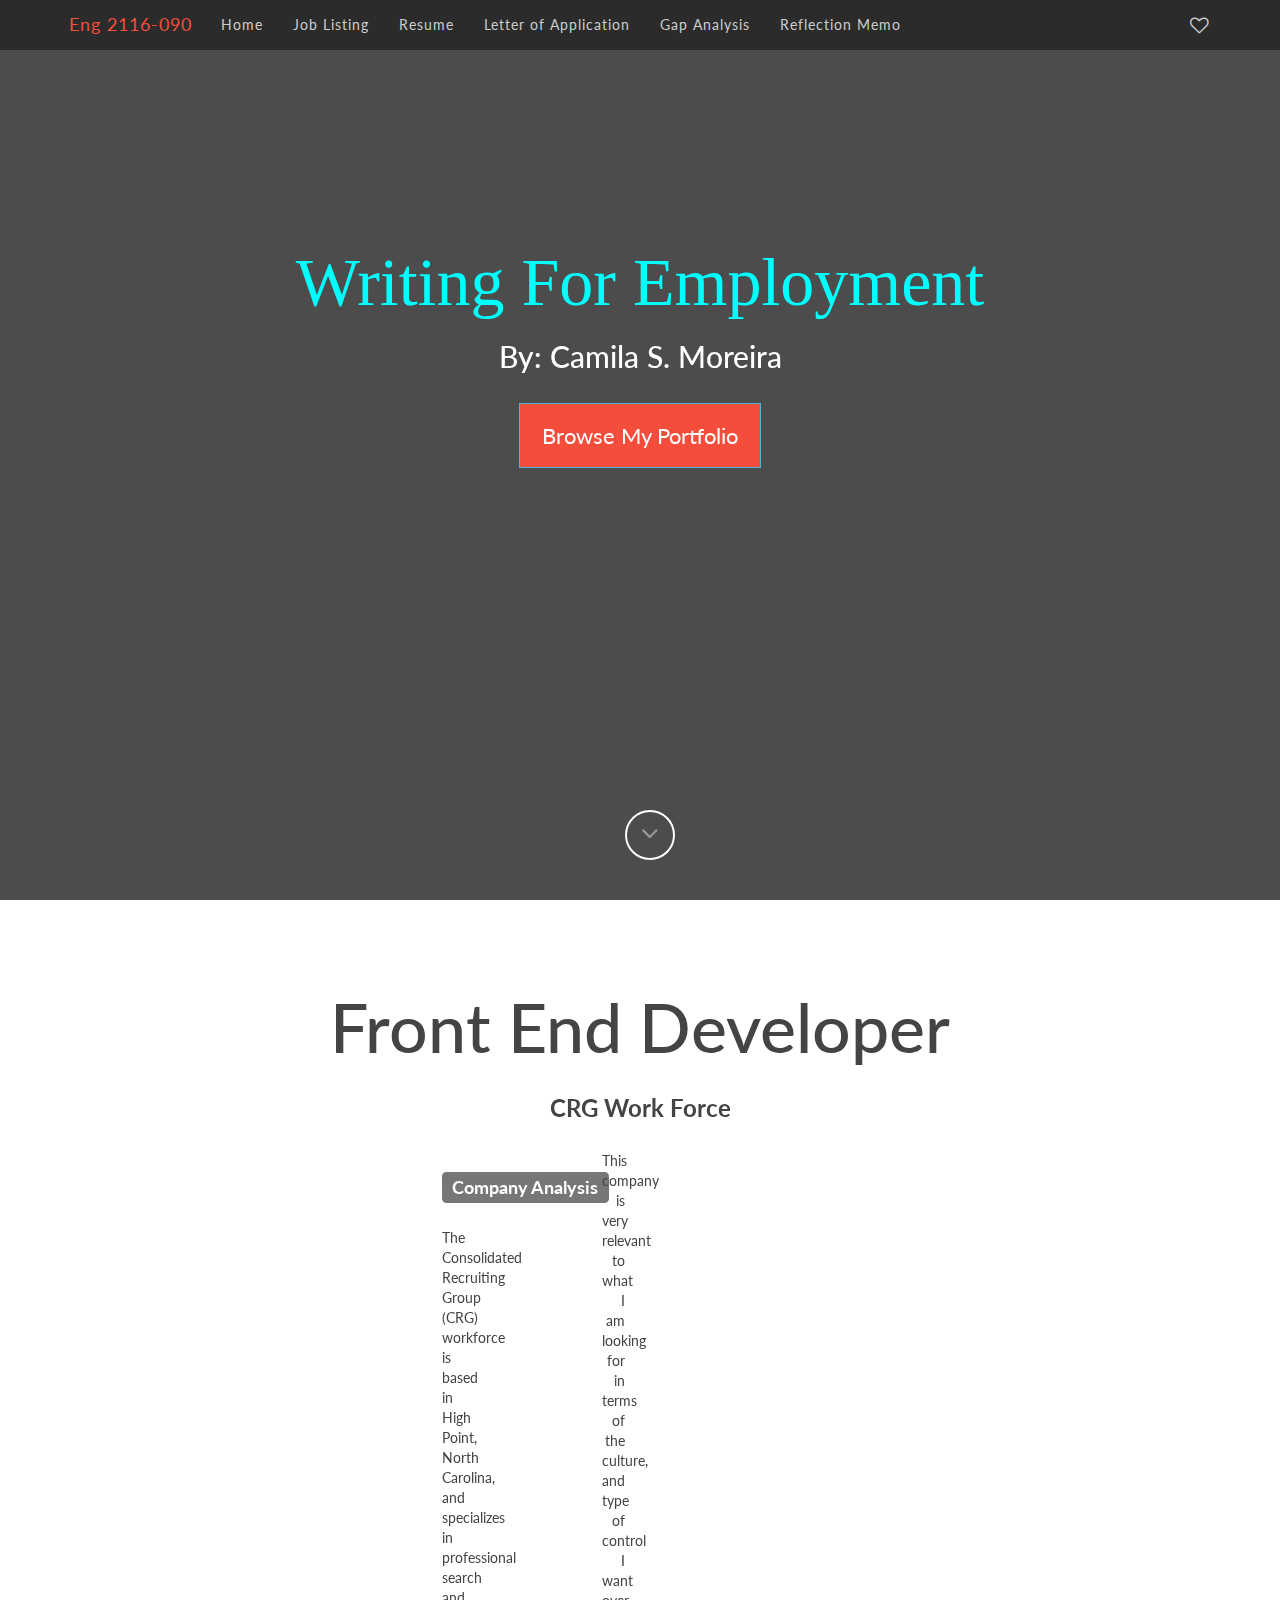
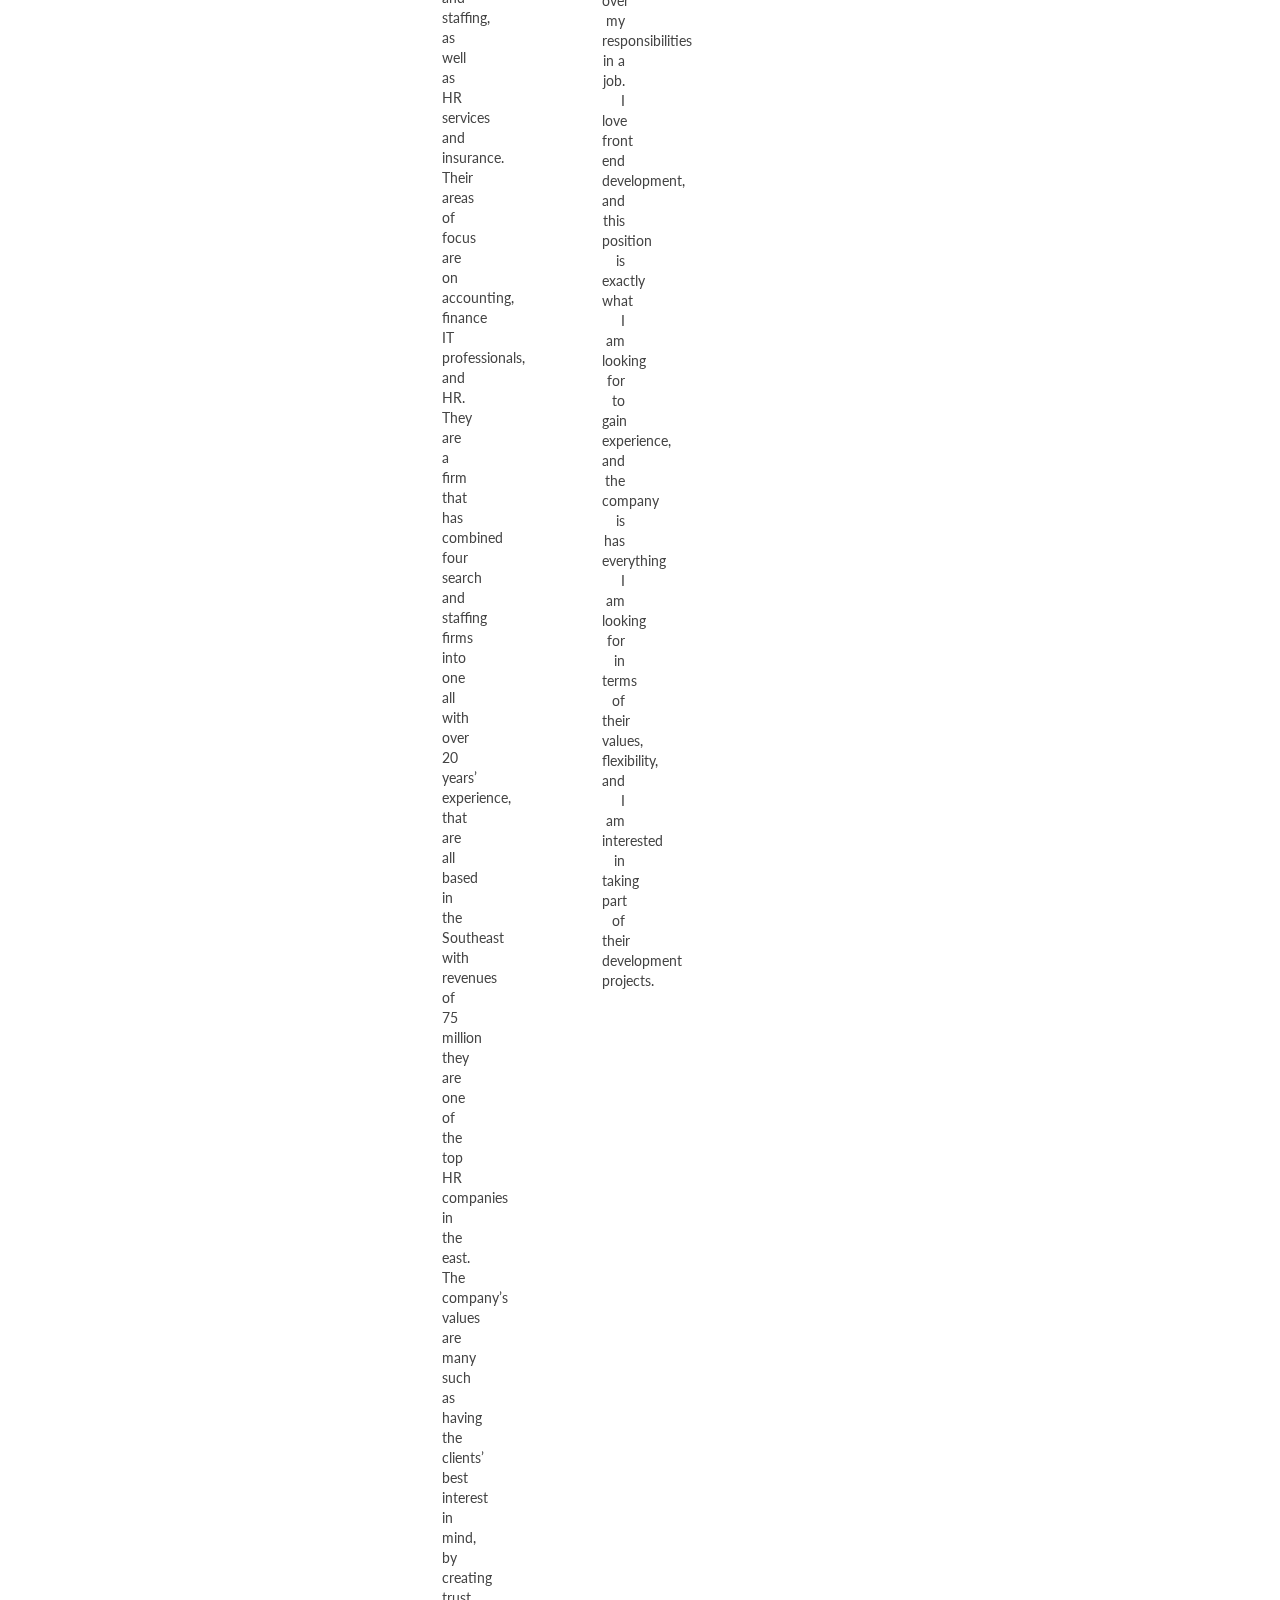
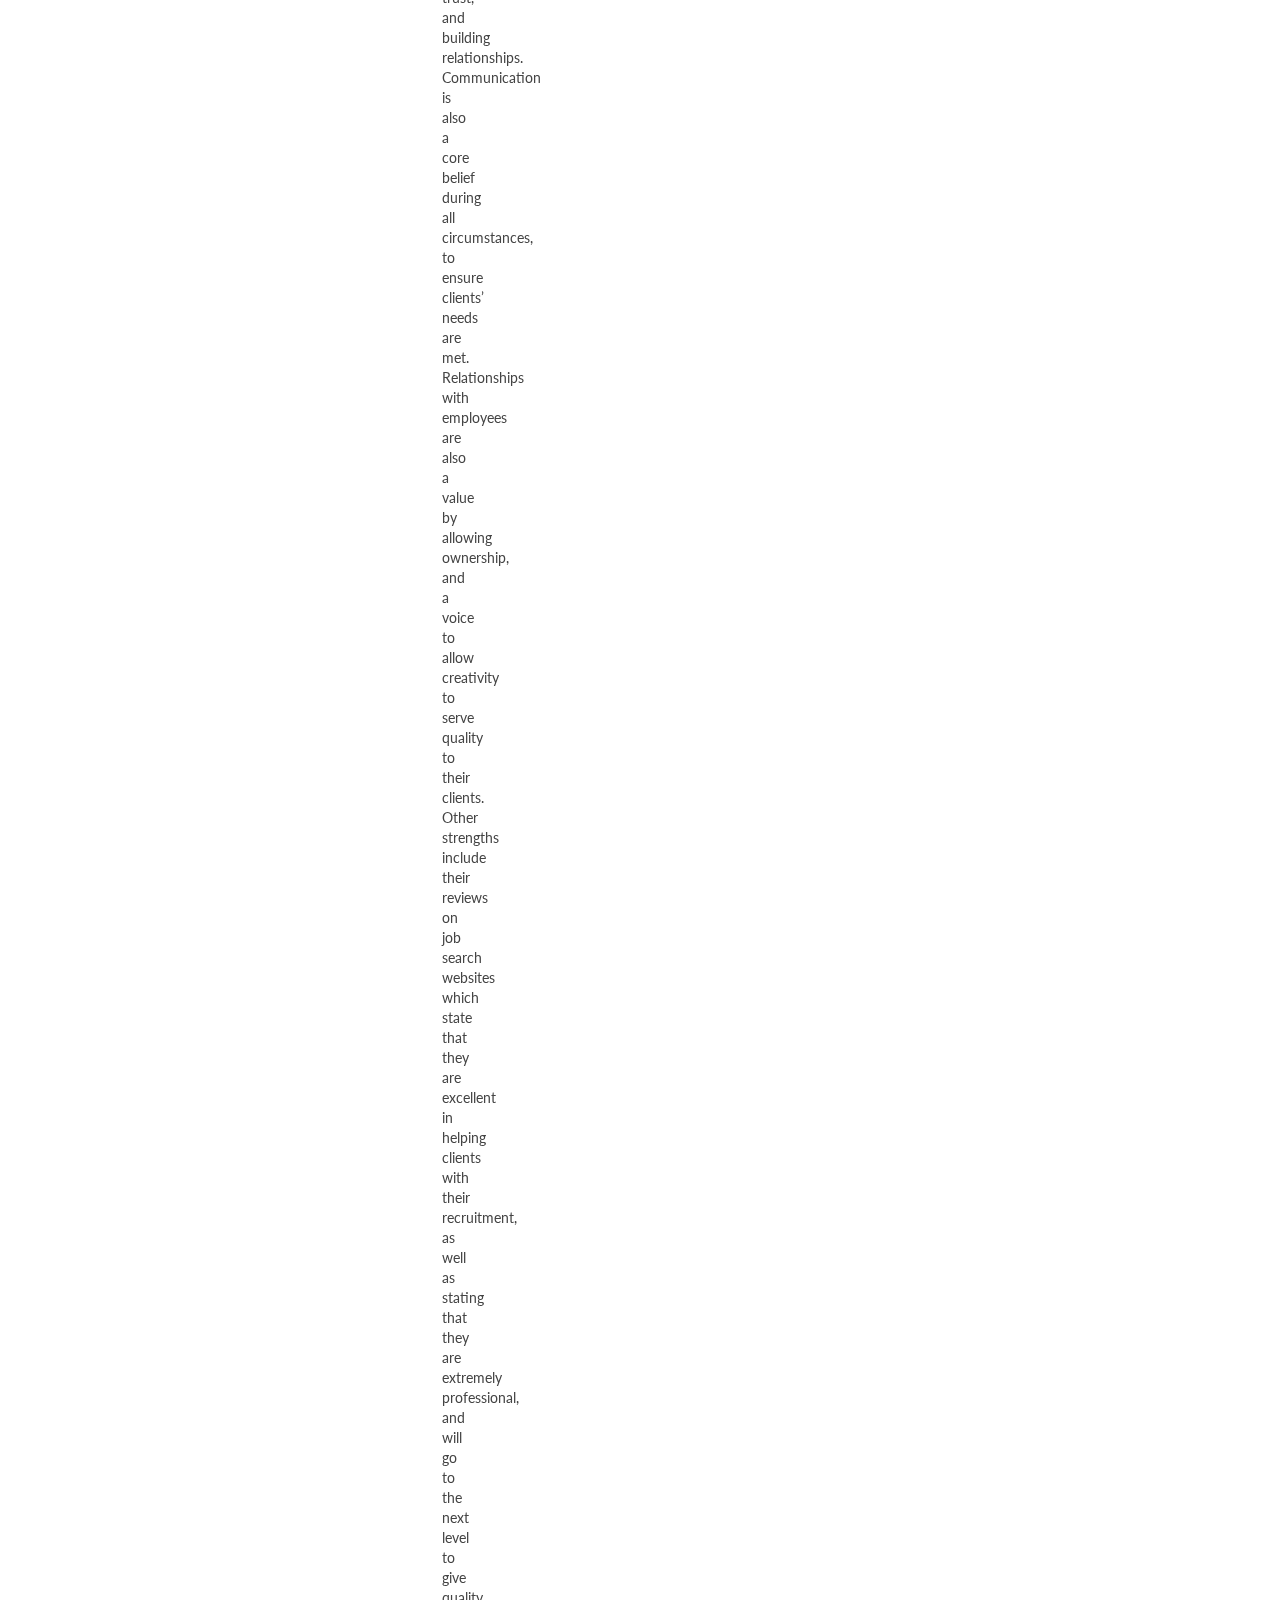
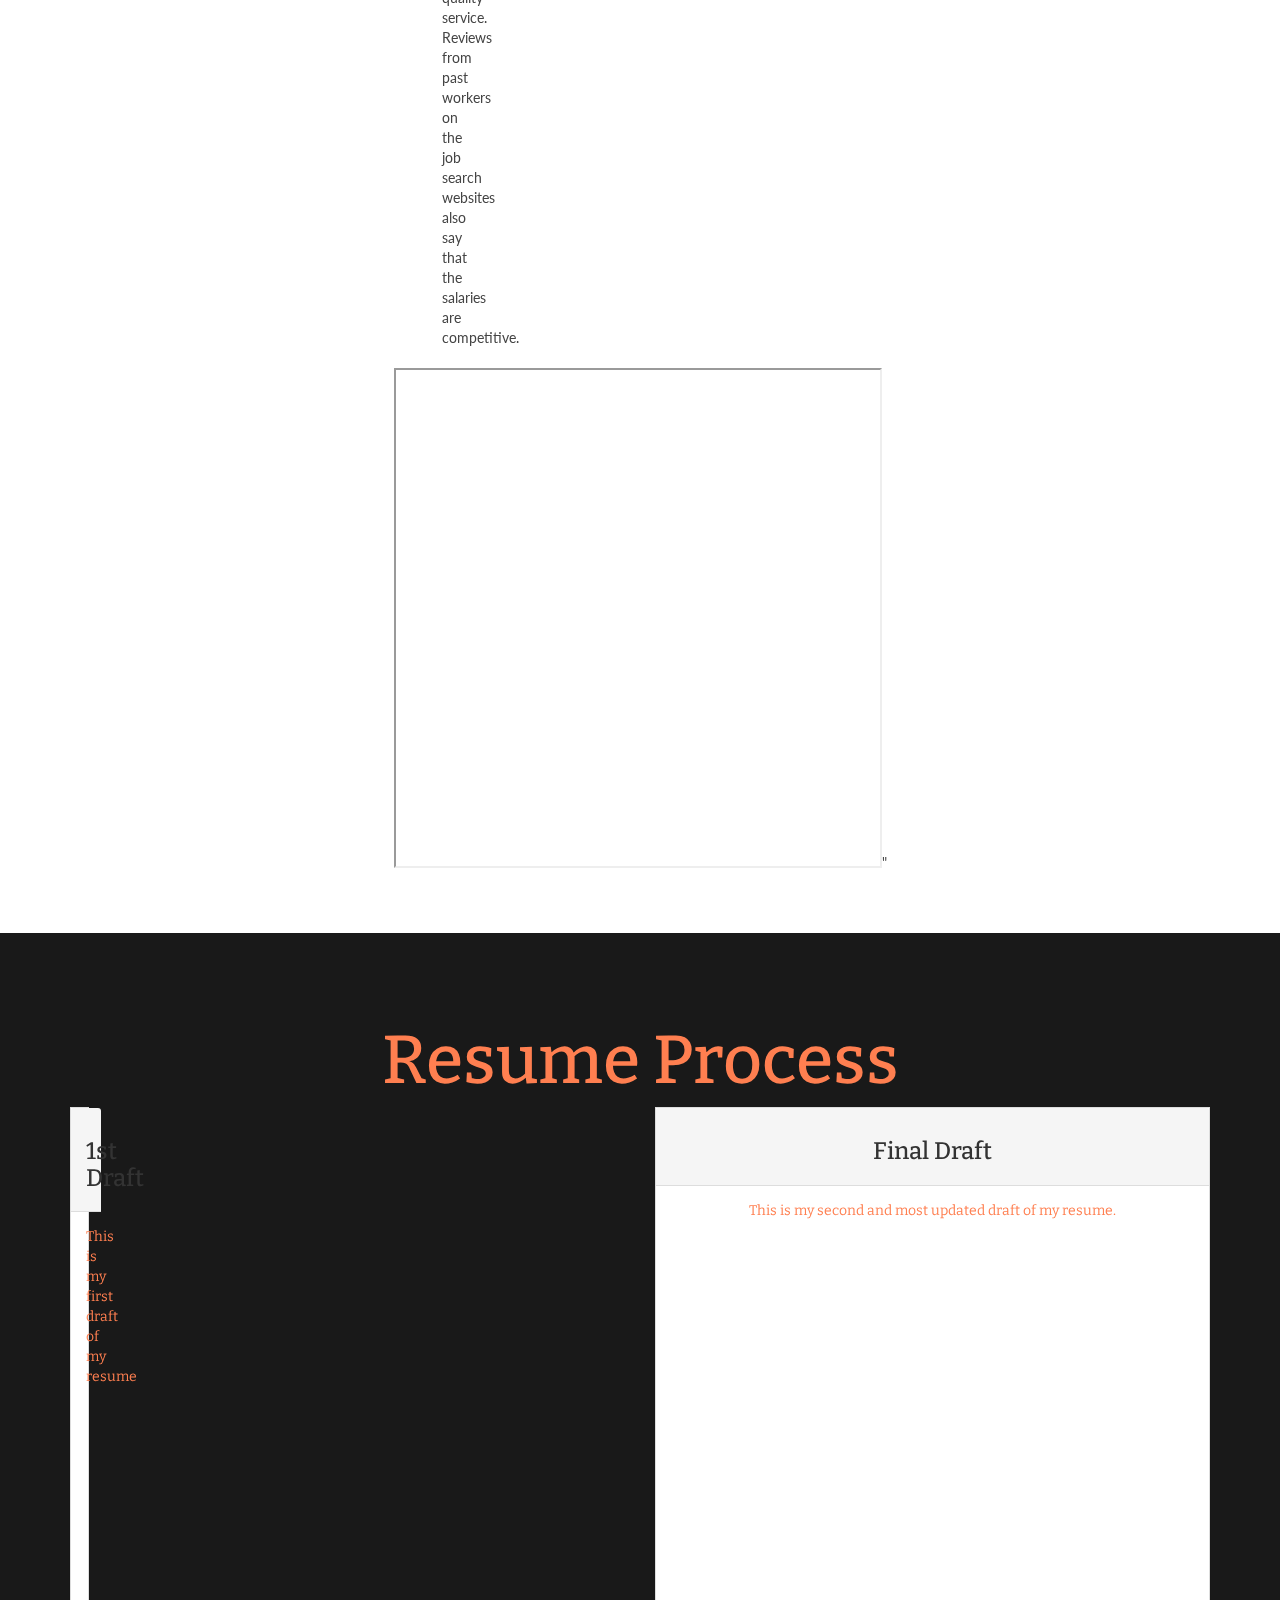
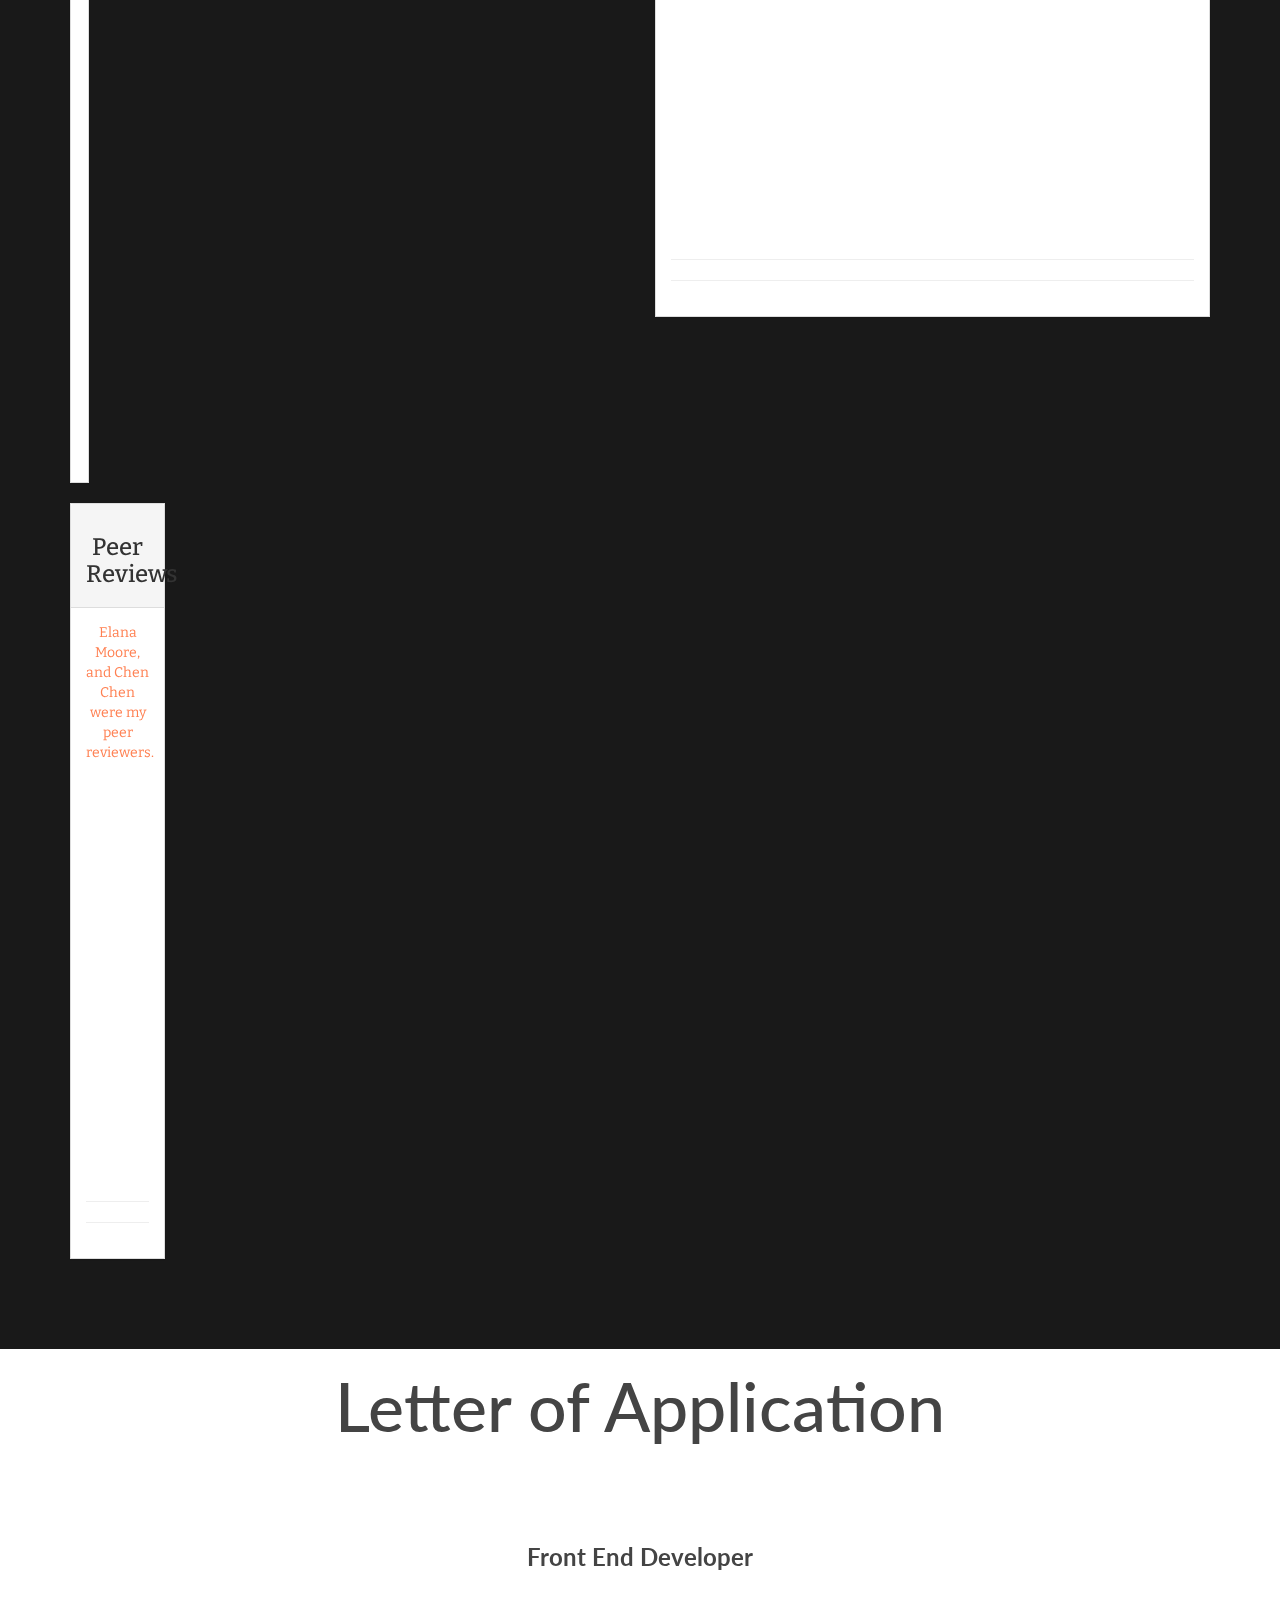
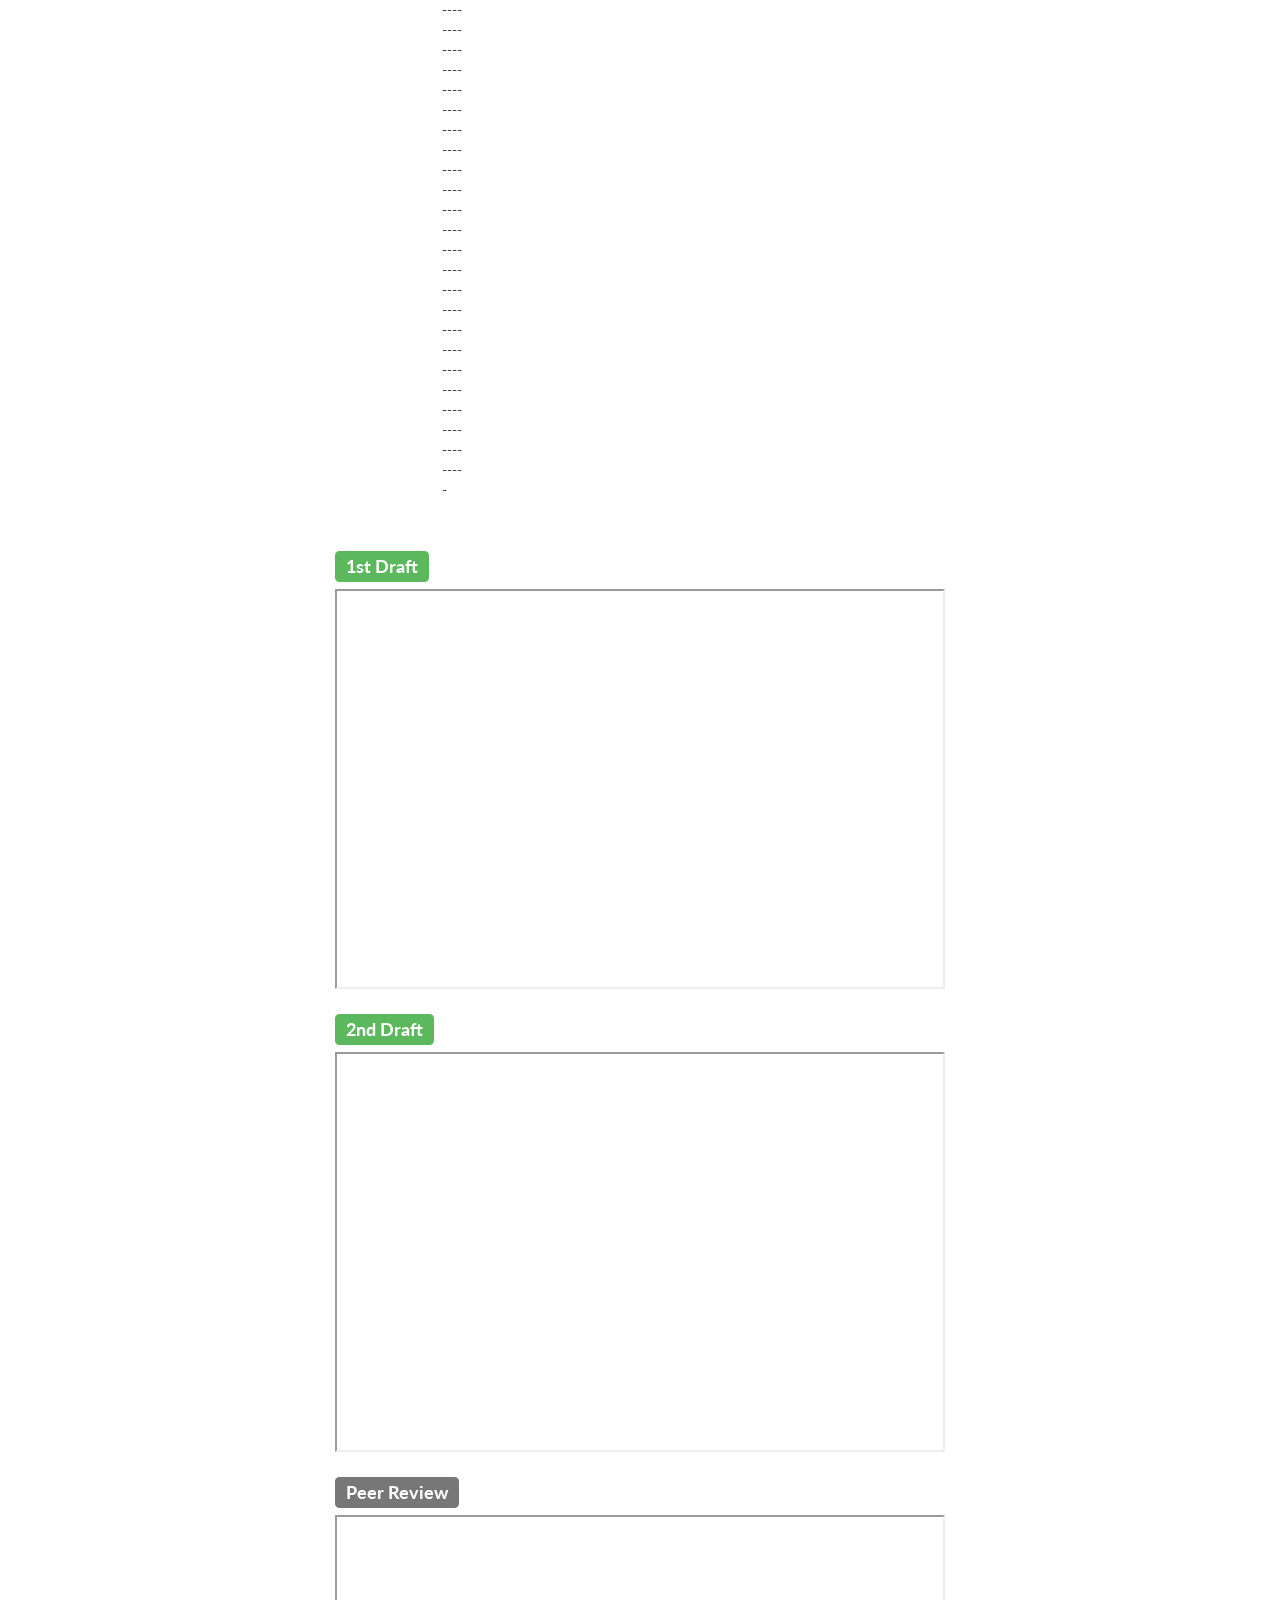
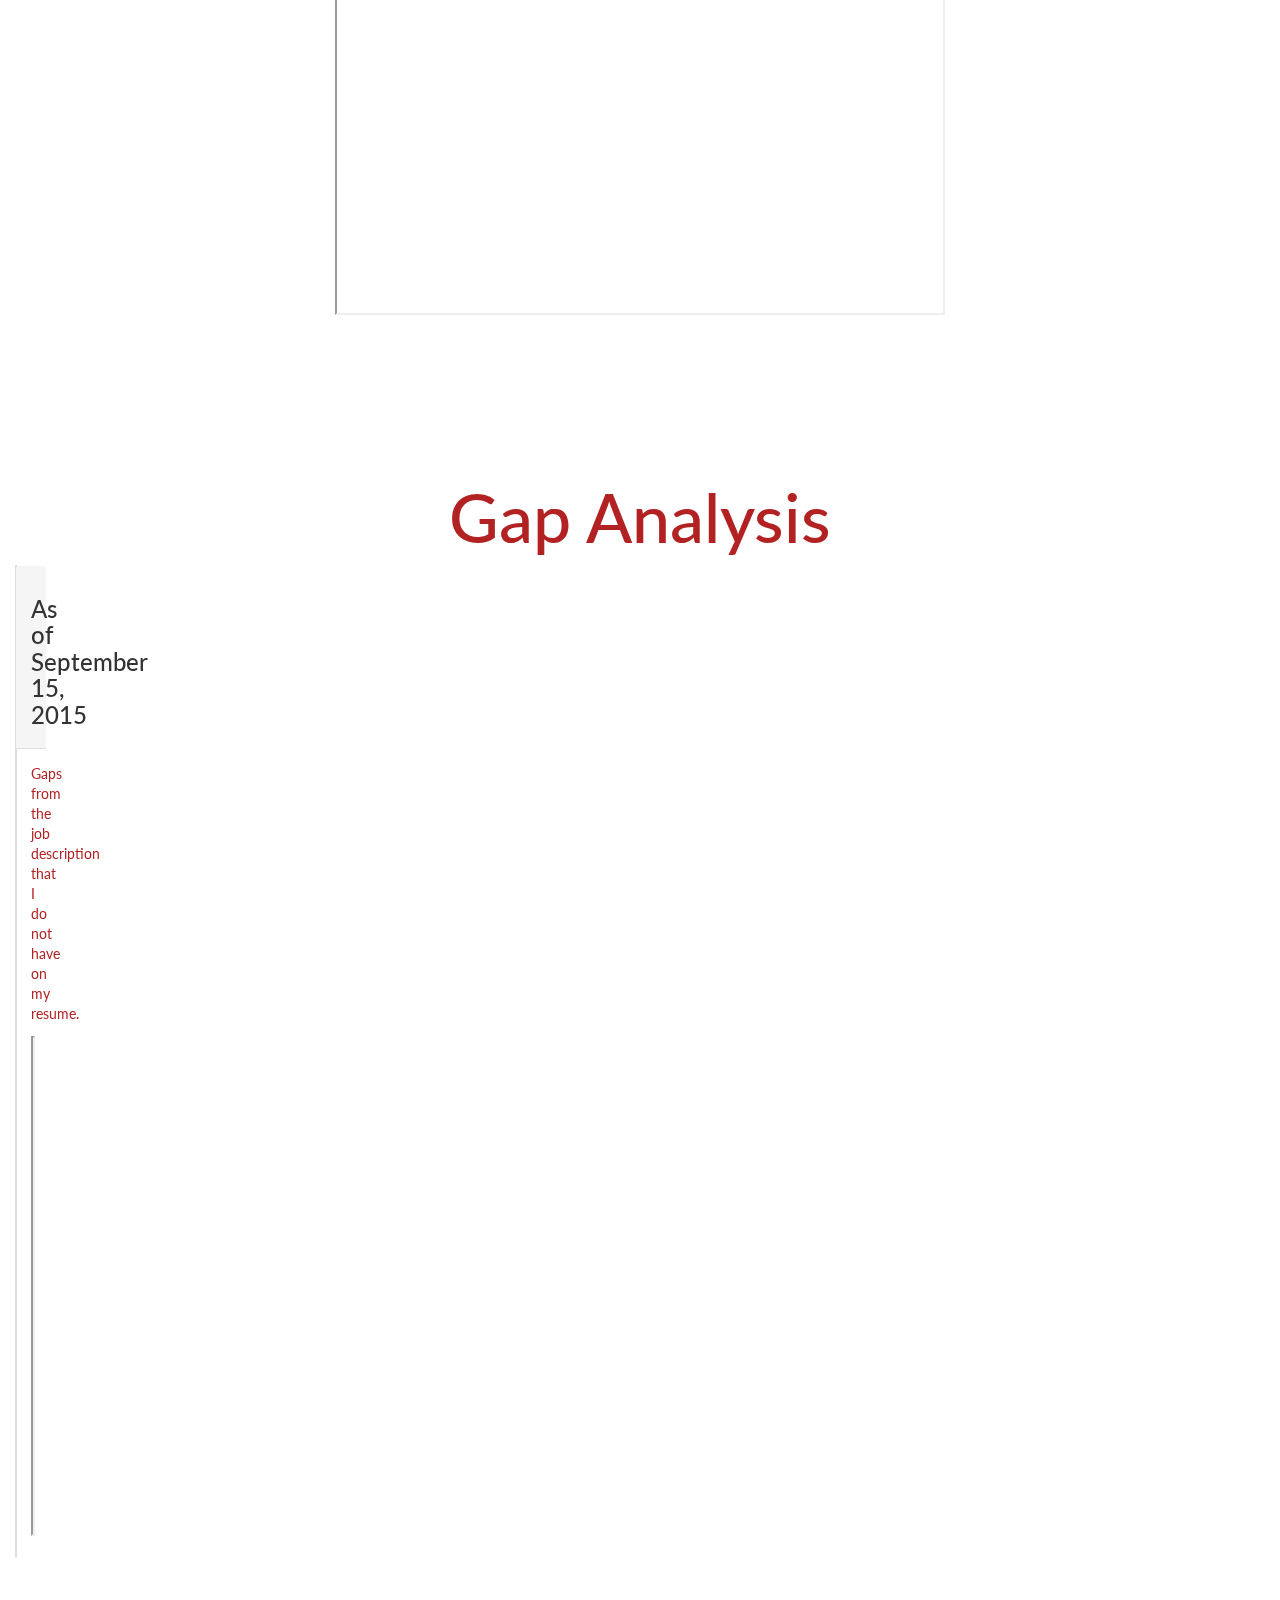
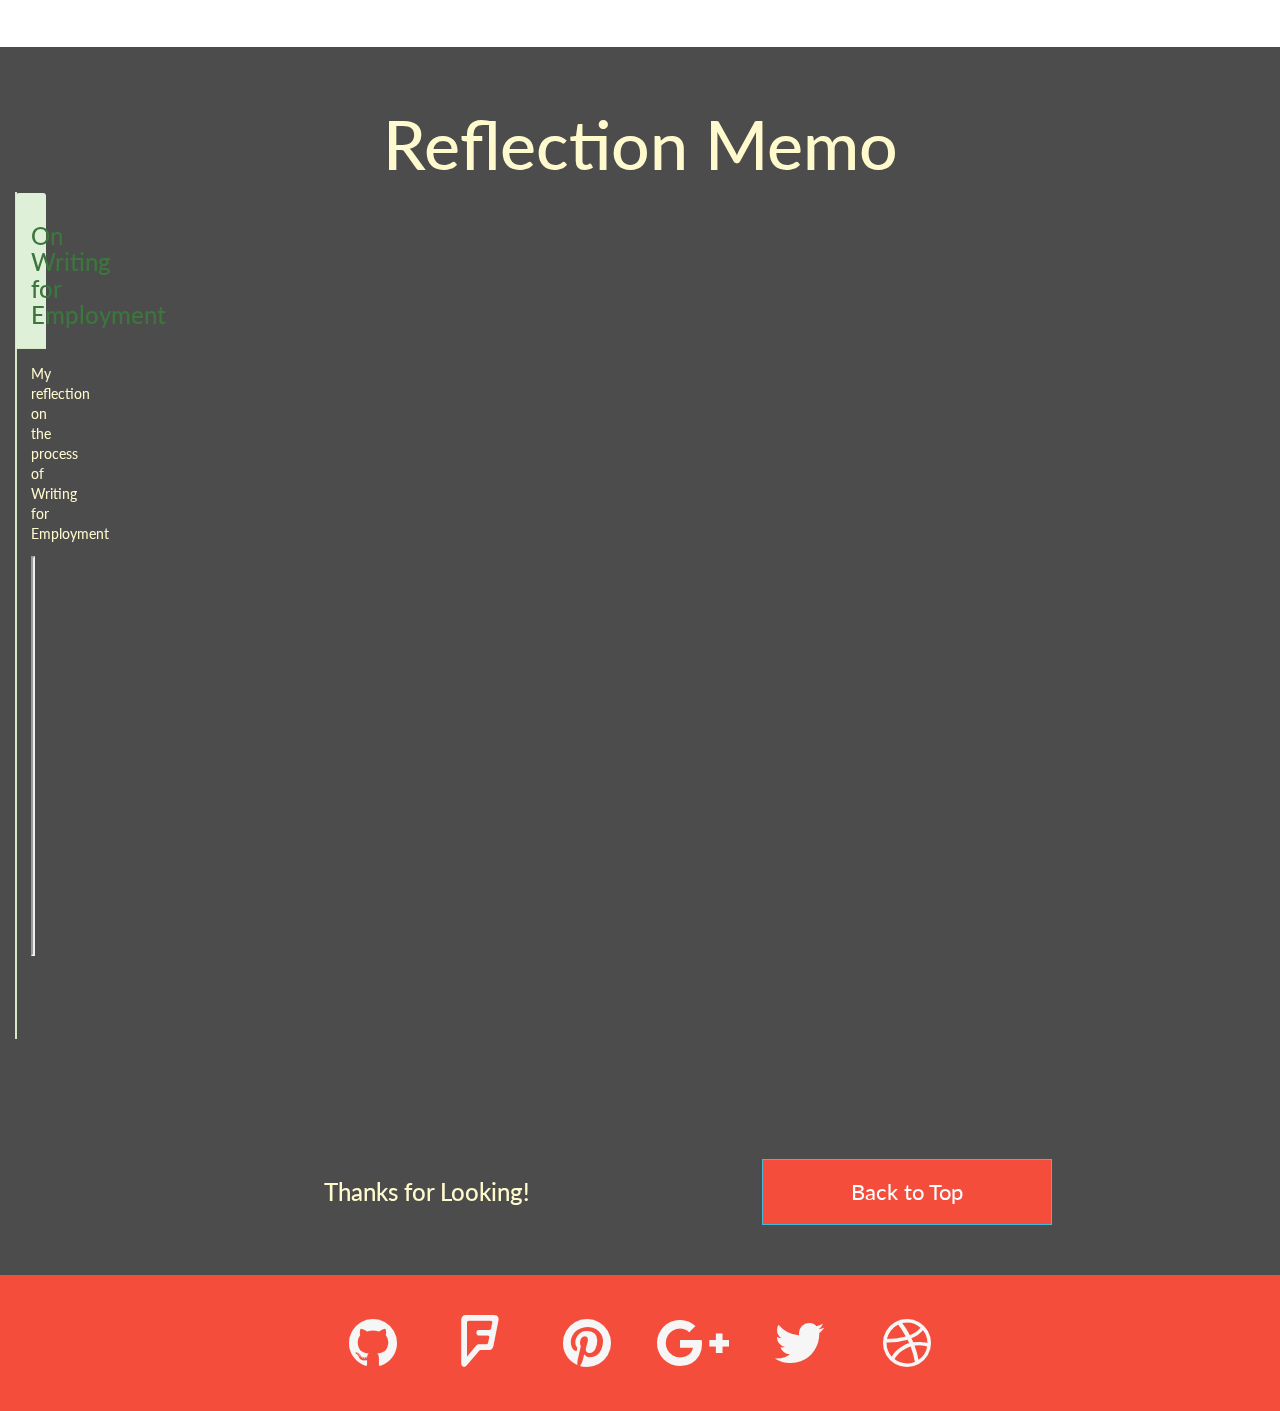
==== index.html @ c36b9c9d "Update index.html" ====
<!DOCTYPE html>
<html>

<head>
	<meta charset="utf-8">
	<title>Camila Moreira ePortfolio</title>
	<meta name="description" content="This one page example has a fixed navbar and full page height sections. Each section is vertically centered on larger screens, and then stack responsively on smaller screens. Scrollspy is used to activate the current menu item. This layout also has a contact form example. Uses animate.css, FontAwesome, Google Fonts (Lato and Bitter) and Bootstrap." />
	<meta name="viewport" content="width=device-width, initial-scale=1.0">
	<meta name="generator" content="Codeply">



	<link rel="stylesheet" href="//maxcdn.bootstrapcdn.com/bootstrap/3.3.4/css/bootstrap.min.css" />
	<link href="//maxcdn.bootstrapcdn.com/font-awesome/4.3.0/css/font-awesome.min.css" rel="stylesheet" />
	<link href="//cdnjs.cloudflare.com/ajax/libs/animate.css/3.1.1/animate.min.css" rel="stylesheet" />

	<link rel="stylesheet" href="css/styles.css" />
	<link rel="stylesheet" href="css/main.css" />






</head>

<body>

	<!--Navigation Bar-->
<nav class="navbar navbar-trans navbar-fixed-top" role="navigation">
		<div class="container">
			<div class="navbar-header">
				<!--Toggle menu button-->
				<button type="button" class="navbar-toggle" data-toggle="collapse" data-

target="#navbar-collapsible">
					<span class="sr-only">Toggle navigation</span>
					<span class="icon-bar"></span>
					<span class="icon-bar"></span>
					<span class="icon-bar"></span>
				</button>
				<a class="navbar-brand text-danger" href="#">Eng 2116-090</a>
			</div>
				<ul class="nav navbar-nav navbar-left">
					<li><a href="#section1">Home</a></li>
					<li><a href="#section2">Job Listing</a></li>
					<li><a href="#section3">Resume</a></li>
					<li><a href="#section4">Letter of Application</a></li>
					<li><a href="#section5">Gap Analysis</a></li>
					<li><a href="#section6">Reflection Memo</a></li>
					<li>&nbsp;</li>
				</ul>
				<ul class="nav navbar-nav navbar-right">
					<li><a href="http://moodle2.uncc.edu" data-toggle="modal" data-target="#myModal"><i class="fa fa-heart-o fa-lg"></i></a></li>
				</ul>
			</div>
</nav>
	<!--end of nav bar -->

<!--Home Page -->
	<section class="container-fluid" id="section1">
		<div class="v-center">
			<h1 class="text-center">Writing For Employment</h1>
			<h2 class="text-center lato animate slideInDown">By: Camila S. Moreira <b> </b> <br> </h2>
			<p class="text-center">
				<br>
				<a href="section1" class="btn btn-info btn-lg btn-huge lato" data-toggle="modal" data-target="#myModal">Browse My Portfolio</a>
			</p>
		</div>
		<a href="#section2">
			<div class="scroll-down bounceInDown animated">
				<span>
                <i class="fa fa-angle-down fa-2x"></i>
            </span>
			</div>
		</a>
	</section>
	<!--end of home page-->




	<!--Job Listing Page : format for all pages-->
	<section class="container-fluid" id="section2">
		<h1 class="text-center">Front End Developer</h1>
		<div class="row">
			<div class="col-sm-6 col-sm-offset-3">
				<h3 class="text-center lato slideInUp animate"> <strong>CRG Work Force</strong> </h3>
				<br>


				<div class="row">
					<div class="col-lg-1 col-lg-offset-2">
						<h3> <span class ="label label-default">Company Analysis</span></h3>
						<br> The Consolidated Recruiting Group (CRG) workforce is based in High Point, North Carolina, and specializes in professional search and staffing, as well as HR services and insurance. Their areas of focus are on accounting, finance IT professionals, and HR. They are a firm that has combined four search and staffing firms into one all with over 20 years’ experience, that are all based in the Southeast with revenues of 75 million they are one of the top HR companies in the east. The company’s values are many such as having the clients’ best interest in mind, by creating trust, and building relationships. Communication is also a core belief during all circumstances, to ensure clients’ needs are met. Relationships with employees are also a value by allowing ownership, and a voice to allow creativity to serve quality to their clients. Other strengths include their reviews on job search websites which state that they are excellent in helping clients with their recruitment, as well as stating that they are extremely professional, and will go to the next level to give quality service. Reviews from past workers on the job search websites also say that the salaries are competitive. </div>
					<div class="col-xs-2"></div>
					<div class="col-lg-1 text-right">This company is very relevant to what I am looking for in terms of the culture, and type of control I want over my responsibilities in a job. I love front end development, and this position is exactly what I am looking for to gain experience, and the company is has everything I am looking for in terms of their values, flexibility, and I am interested in taking part of their development projects. </div>
				</div>
				<br>
				<p class="text-center">
					<iframe class="scribd_iframe_embed " src="https://www.scribd.com/embeds/282503808/content?start_page=1&view_mode=scroll&show_recommendations=true " data-auto-height="false " data-aspect-ratio="undefined " scrolling="no " id="doc_69521 " width="80% " height="500 " frameborder="8"></iframe>" </p>
			</div>
		</div>
	</section>
	<!--end of job listing section-->

	<!--Resume Section-->
	<section class="container-fluid" id="section3">
		<!--overall section-->
		<h1 class="text-center">Resume Process</h1>

		<div class="container">
			<div class="row">
				<!--1st draft of resume-->
				<div class="col-md-6">
					<div class="row">
						<div class="col-lg-1 text-center">
							<div class="panel panel-default slideInLeft animate">
								<div class="panel-heading">

									<h3>1st Draft </h3></div>
								<div class="panel-body">
									<p>This is my first draft of my resume</p>
									<p style=" margin: 12px auto 6px auto; font-family: Helvetica,Arial,Sans-serif; font-style: normal; font-variant: normal; font-weight: normal; font-size: 14px; line-height: normal; font-size-adjust: none; font-stretch: normal; -x-system-font: none; display: block;"> </p>
									<iframe class="scribd_iframe_embed" src="https://www.scribd.com/embeds/282507495/content?start_page=1&view_mode=scroll&show_recommendations=true" data-auto-height="false" data-aspect-ratio="undefined" scrolling="no" id="doc_36343" width="100%" height="600" frameborder="0"></iframe>
									<hr>
									<hr>
								</div>

							</div>
						</div>
					</div>
				</div>
				<!--2nd draft-->
				<div class="col-md-6">

					<div class="row">
						<div class="col-sm-12 text-center">
							<div class="panel panel-default slideInUp animate">
								<div class="panel-heading">
									<h3>Final Draft</h3></div>
								<div class="panel-body">
									<p>This is my second and most updated draft of my resume.</p>
									<p style=" margin: 12px auto 6px auto; font-family: Helvetica,Arial,Sans-serif; font-style: normal; font-variant: normal; font-weight: normal; font-size: 14px; line-height: normal; font-size-adjust: none; font-stretch: normal; -x-system-font: none; display: block;"> </p>
									<iframe class="scribd_iframe_embed" src="https://www.scribd.com/embeds/282509611/content?start_page=1&view_mode=scroll&show_recommendations=true" data-auto-height="false" data-aspect-ratio="undefined" scrolling="no" id="doc_68267" width="100%" height="600" frameborder="0"></iframe>


									<hr>
									<hr>
								</div>
							</div>
						</div>
					</div>
				</div>
			</div>
			<!--Peer Reviews for Resume -->
			<div class="col-lg-1 col-offset-6 centered">
				<div class="row">
					<div class=" text-center">
						<div class="panel panel-default slideInRight animate">
							<div class="panel-heading">
								<h3>Peer Reviews</h3></div>
							<div class="panel-body">
								<p>Elana Moore, and Chen Chen were my peer reviewers.</p>
								<p style=" margin: 12px auto 6px auto; font-family: Helvetica,Arial,Sans-serif; font-style: normal; font-variant: normal; font-weight: normal; font-size: 14px; line-height: normal; font-size-adjust: none; font-stretch: normal; -x-system-font: none; display: block;"> </p>
								<iframe class="scribd_iframe_embed" src="https://www.scribd.com/embeds/282510437/content?start_page=1&view_mode=scroll&show_recommendations=true" data-auto-height="false" data-aspect-ratio="undefined" scrolling="no" id="doc_67510" width="80%" height="400" frameborder="0"></iframe>

								<!--thumbnail image -->
								<!--	<div class="row">
									<div class="col-xs-6 col-md-3">
										<a href="#" class="thumbnail">
											<img src="imgs/Peer-review-pic-3.jpg" alt="peer review pic">
										</a>
									</div>
									
								</div>-->

								<hr>
								<hr>
							</div>
						</div>
					</div>
				</div>
			</div>
		</div>
		<!--/row-->
		<div class="row">
			<br>
		</div>

		<!--/container-->
	</section>
	<!--Eng of resume page-->

	<!--Job Application Letter-->
	<h1 class="text-center">Letter of Application</h1>
	<section class="container-fluid" id="section4">

		<div class="row">
			<div class="col-sm-6 col-sm-offset-3">
				<h3 class="text-center lato slideInUp animate"> <strong>Front End Developer </strong> </h3>
				<br>
				<div class="row">
					<div class="col-lg-1 col-lg-offset-2">
						<p>-------------------------------------------------------------------------------------------------</p>
					</div>


				</div>
				<br>
				<!--1st draft -->
				<h3> <span class ="label label-success">1st Draft</span></h3>
				<p class="text-center">
					<p style=" margin: 12px auto 6px auto; font-family: Helvetica,Arial,Sans-serif; font-style: normal; font-variant: normal; font-weight: normal; font-size: 14px; line-height: normal; font-size-adjust: none; font-stretch: normal; -x-system-font: none; display: block;"> </p>
					<iframe class="scribd_iframe_embed" src="https://www.scribd.com/embeds/282519957/content?start_page=1&view_mode=scroll&show_recommendations=true" data-auto-height="false" data-aspect-ratio="undefined" scrolling="no" id="doc_51693" width="100%" height="400" frameborder="5"></iframe>


					<!--2nd draft-->
					<h3> <span class ="label label-success">2nd Draft</span></h3>
					<p class="text-center">
						<p style=" margin: 12px auto 6px auto; font-family: Helvetica,Arial,Sans-serif; font-style: normal; font-variant: normal; font-weight: normal; font-size: 14px; line-height: normal; font-size-adjust: none; font-stretch: normal; -x-system-font: none; display: block;">
						</p>
						<iframe class="scribd_iframe_embed" src="https://www.scribd.com/embeds/282520256/content?start_page=1&view_mode=scroll&show_recommendations=true" data-auto-height="false" data-aspect-ratio="undefined" scrolling="no" id="doc_75729" width="100%" height="400" frameborder="5"></iframe>

						<!--Peer Review-->
						<h3> <span class ="label label-default">Peer Review</span></h3>
						<p class="text-left">
							<p style=" margin: 12px auto 6px auto; font-family: Helvetica,Arial,Sans-serif; font-style: normal; font-variant: normal; font-weight: normal; font-size: 14px; line-height: normal; font-size-adjust: none; font-stretch: normal; -x-system-font: none; display: block;"> </p>
							<iframe class="scribd_iframe_embed" src="https://www.scribd.com/embeds/282521863/content?start_page=1&view_mode=scroll&show_recommendations=true" data-auto-height="false" data-aspect-ratio="undefined" scrolling="no" id="doc_68452" width="100%" height="400" frameborder="5"></iframe>



			</div>
		</div>
	</section>
	<!--end of job application letter section-->

	<!--Gap Analysis Page-->
	<h1 class="text-center"></h1>
	<section class="container-fluid" id="section5">
		<h1 class="text-center">Gap Analysis</h1>

		<div class="row">

			<div class="col-lg-1">
				<div class="row">
					<div class="col-lg-1 text-center">
						<div class="panel panel-default slideInLeft animate">
							<div class="panel-heading">

								<h3>As of September 15, 2015 </h3></div>
							<div class="panel-body">
								<p>Gaps from the job description that I do not have on my resume.</p>
								<p style=" margin: 12px auto 6px auto; font-family: Helvetica,Arial,Sans-serif; font-style: normal; font-variant: normal; font-weight: normal; font-size: 14px; line-height: normal; font-size-adjust: none; font-stretch: normal; -x-system-font: none; display: block;"> </p>
								<iframe class="scribd_iframe_embed" src="https://www.scribd.com/embeds/282523440/content?start_page=1&view_mode=scroll&show_recommendations=true" data-auto-height="false" data-aspect-ratio="undefined" scrolling="no" id="doc_77867" width="100%" height="500" frameborder="8"></iframe>
							</div>

						</div>
					</div>
				</div>
			</div>


		</div>
		<!--/row-->
		<div class="row">
			<br>
		</div>

		<!--/container-->
	</section>
	<!--Eng of gap analysis page-->


	<!--Reflection Memo-->
	<section class="container-fluid" id="section6">
		<!--overall section-->
		<h1 class="text-center">Reflection Memo</h1>


		<div class="row">
			<!--reflection memo-->
			<div class="col-lg-1">
				<div class="row">
					<div class="col-lg-1 text-center">
						<div class="panel panel-success slideInLeft animate">
							<div class="panel-heading">

								<h3>On Writing for Employment </h3></div>
							<div class="panel-body">
								<p>My reflection on the process of Writing for Employment</p>
								<p style=" margin: 12px auto 6px auto; font-family: Helvetica,Arial,Sans-serif; font-style: normal; font-variant: normal; font-weight: normal; font-size: 14px; line-height: normal; font-size-adjust: none; font-stretch: normal; -x-system-font: none; display: block;"> </p>
								<iframe class="scribd_iframe_embed" src="https://www.scribd.com/embeds/282525482/content?start_page=1&view_mode=scroll&access_key=key-cCazTmvupTMypE3jBCd3&show_recommendations=true" data-auto-height="false" data-aspect-ratio="0.7729220222793488" scrolling="no" id="doc_9926" width="80%" height="400" frameborder="8"></iframe>

								<hr>
								<hr>
							</div>
						</div>
					</div>
				</div>
			</div>
		</div>

		<div class="row">
			<br>
		</div>



		<!--/container-->
	</section>






	










	<!--end of reflection memo-->









	<!--FOOTER SECTION-->
	<section class="container-fluid" id="section6">
		<ul class="row list-unstyled">
			<li class="col-md-6 col-md-offset-1 col-xs-10 col-xs-offset-1">
				<h3 class="text-center">Thanks for Looking!</h3>
			</li>
			<li class="col-md-3 col-md-offset-0 col-xs-10 col-xs-offset-1 text-center">
				<a href="index.html" class="center-block btn btn-info btn-lg btn-huge lato animate slideInRight">Back to Top</a>
			</li>
		</ul>
	</section>

	<section class="container-fluid" id="section7">
		<div class="row">
			<!--fontawesome icons-->
			<div class="col-sm-1 col-sm-offset-3 col-xs-4 text-center">
				<i class="fa fa-github fa-4x"></i>
			</div>
			<div class="col-sm-1 col-xs-4 text-center">
				<i class="fa fa-foursquare fa-4x"></i>
			</div>
			<div class="col-sm-1 col-xs-4 text-center">
				<i class="fa fa-pinterest fa-4x"></i>
			</div>
			<div class="col-sm-1 col-xs-4 text-center">
				<i class="fa fa-google-plus fa-4x"></i>
			</div>
			<div class="col-sm-1 col-xs-4 text-center">
				<i class="fa fa-twitter fa-4x"></i>
			</div>
			<div class="col-sm-1 col-xs-4 text-center">
				<i class="fa fa-dribbble fa-4x"></i>
			</div>
		</div>
	</section>


	<!--jquery -->
	<script src="https://ajax.googleapis.com/ajax/libs/jquery/1.11.3/jquery.min.js"></script>
	<script src="//maxcdn.bootstrapcdn.com/bootstrap/3.3.4/js/bootstrap.min.js"></script>


	<script src="js/scripts.js"></script>


</body>

</html>
---- css/styles.css ----
@import url(http://fonts.googleapis.com/css?family=Lato:300,400);
@import url(http://fonts.googleapis.com/css?family=Bitter:400);
html,
body {
	height: 100%;
	background: center no-repeat fixed url('https://snap-photos.s3.amazonaws.com/img-thumbs/960w/BGRA0KYCD8.jpg');
	background-size: cover;
	color: #444;
	font-family: 'Lato', sans-serif;
}
@media (min-width:768px) {
	h1 {
		font-size: 68px;
	}
}
a {
	color: #999;
}
a:hover {
	color: #111;
}
.btn,
.well,
.panel {
	border-radius: 0;
}
.btn-info {
	background-color: #f44d3c;
}
.text-danger,
a.text-danger {
	color: #f44d3c;
}
.btn-huge {
	padding: 17px 22px;
	font-size: 22px;
}
.lato {
	font-family: 'Lato', sans-serif;
}
.bitter {
	font-family: 'Bitter', serif;
}
.icon-bar {
	background-color: #fff;
}
.navbar-trans {
	background-color: #2b2b2b;
	color: #cdcdcd;
	border-width: 0;
}
.navbar-trans .navbar-brand,
.navbar-trans >.container-fluid .navbar-brand {
	padding: 14px;
	color: #f44d3c;
}
.navbar-trans li>a:focus,
.navbar-trans li.active {
	background-color: #f44d3c;
	color: #333;
}
.navbar-trans li>a:hover {
	background-color: #f44d3c;
	color: #fff;
	opacity: 0.5;
}
.navbar-trans a {
	color: #cdcdcd;
	letter-spacing: 1px;
}
.navbar-trans .form-control:focus {
	border-color: #eee;
	outline: 0;
	-webkit-box-shadow: inset 0 1px 1px rgba(0, 0, 0, 0.075), 0 0 8px rgba(100, 100, 100, 0.6);
	box-shadow: inset 0 1px 1px rgba(0, 0, 0, 0.075), 0 0 8px rgba(100, 100, 100, 0.6);
}
.scroll-down {
	position: absolute;
	left: 50%;
	bottom: 40px;
	border: 2px solid #fff;
	border-radius: 50%;
	height: 50px;
	width: 50px;
	margin-left: -15px;
	display: block;
	padding: 7px;
	text-align: center;
	z-index: -1
}
.scroll-up {
	position: fixed;
	display: none;
	z-index: 999;
	bottom: 2em;
	right: 2em;
}
.scroll-up a {
	background-color: rgba(135, 135, 135, 0.5);
	display: block;
	width: 35px;
	height: 35px;
	text-align: center;
	color: #fff;
	font-size: 15px;
	line-height: 30px;
}
section {
	padding-top: 70px;
	padding-bottom: 50px;
	min-height: 100%;
	min-height: calc(100% - 0);
	-webkit-transform-style: preserve-3d;
	-moz-transform-style: preserve-3d;
	transform-style: preserve-3d;
}
@media (min-width:768px) {
	.v-center {
		height: 50%;
		overflow: visible;
		margin: auto;
		position: absolute;
		top: 0;
		left: 0;
		bottom: 0;
		right: 0;
	}
}
#section1,
#section3 {
	background-color: rgba(0, 0, 0, 0.7);
	color: #fff;
	font-family: 'Bitter', serif;
}
#section1 h1 {
	color: aqua;
	font-family: "Palatino Linotype", "Book Antiqua", Palatino, serif;
}
#section4 {
	background-color: #fff;
	color: #444;
}
#section2 {
	background-color: #fff;
}
#section3 {
	background-color: rgba(0, 0, 0, 0.9);
	color: coral;
}
#section5 {
	color: firebrick;
}
#section6 {
	background-color: rgba(0, 0, 0, 0.7);
	min-height: 130px;
	padding-top: 40px;
	padding-bottom: 40px;
	color: lemonchiffon;
}
#section7 {
	background-color: #f44d3c;
	color: #f6f6f6;
	min-height: 130px;
	padding-top: 40px;
	padding-bottom: 40px;
}
footer {
	background-color: #2b2b2b;
	color: #ddd;
	min-height: 100px;
	padding-top: 20px;
	padding-bottom: 40px;
}
footer .nav>li>a {
	padding: 3px;
	color: #f44d3c;
}
footer .nav>li>a:hover {
	background-color: transparent;
	color: #fff;
}
---- css/main.css ----
/*margin: 12px auto 6px auto;
font-family: Helvetica,
Arial,
Sans-serif;
font-style: normal;
font-variant: normal;
font-weight: normal;
font-size: 14px;
line-height: normal;
font-size-adjust: none;
font-stretch: normal;
-x--font: none;
display: block;*/


/* CUSTOMIZE THE NAVBAR
-------------------------------------------------- */


/* Special class on .container surrounding .navbar, used for positioning it into place. */


/*.navbar-wrapper {
	position: absolute;
	top: 0;
	right: 0;
	left: 0;
	z-index: 20;
}

 Flip around the padding for proper display in narrow viewports 

.navbar-wrapper > .container {
	padding-right: 0;
	padding-left: 0;
}
.navbar-wrapper .navbar {
	padding-right: 15px;
	padding-left: 15px;
}
.navbar-wrapper .navbar .container {
	width: auto;
}*/
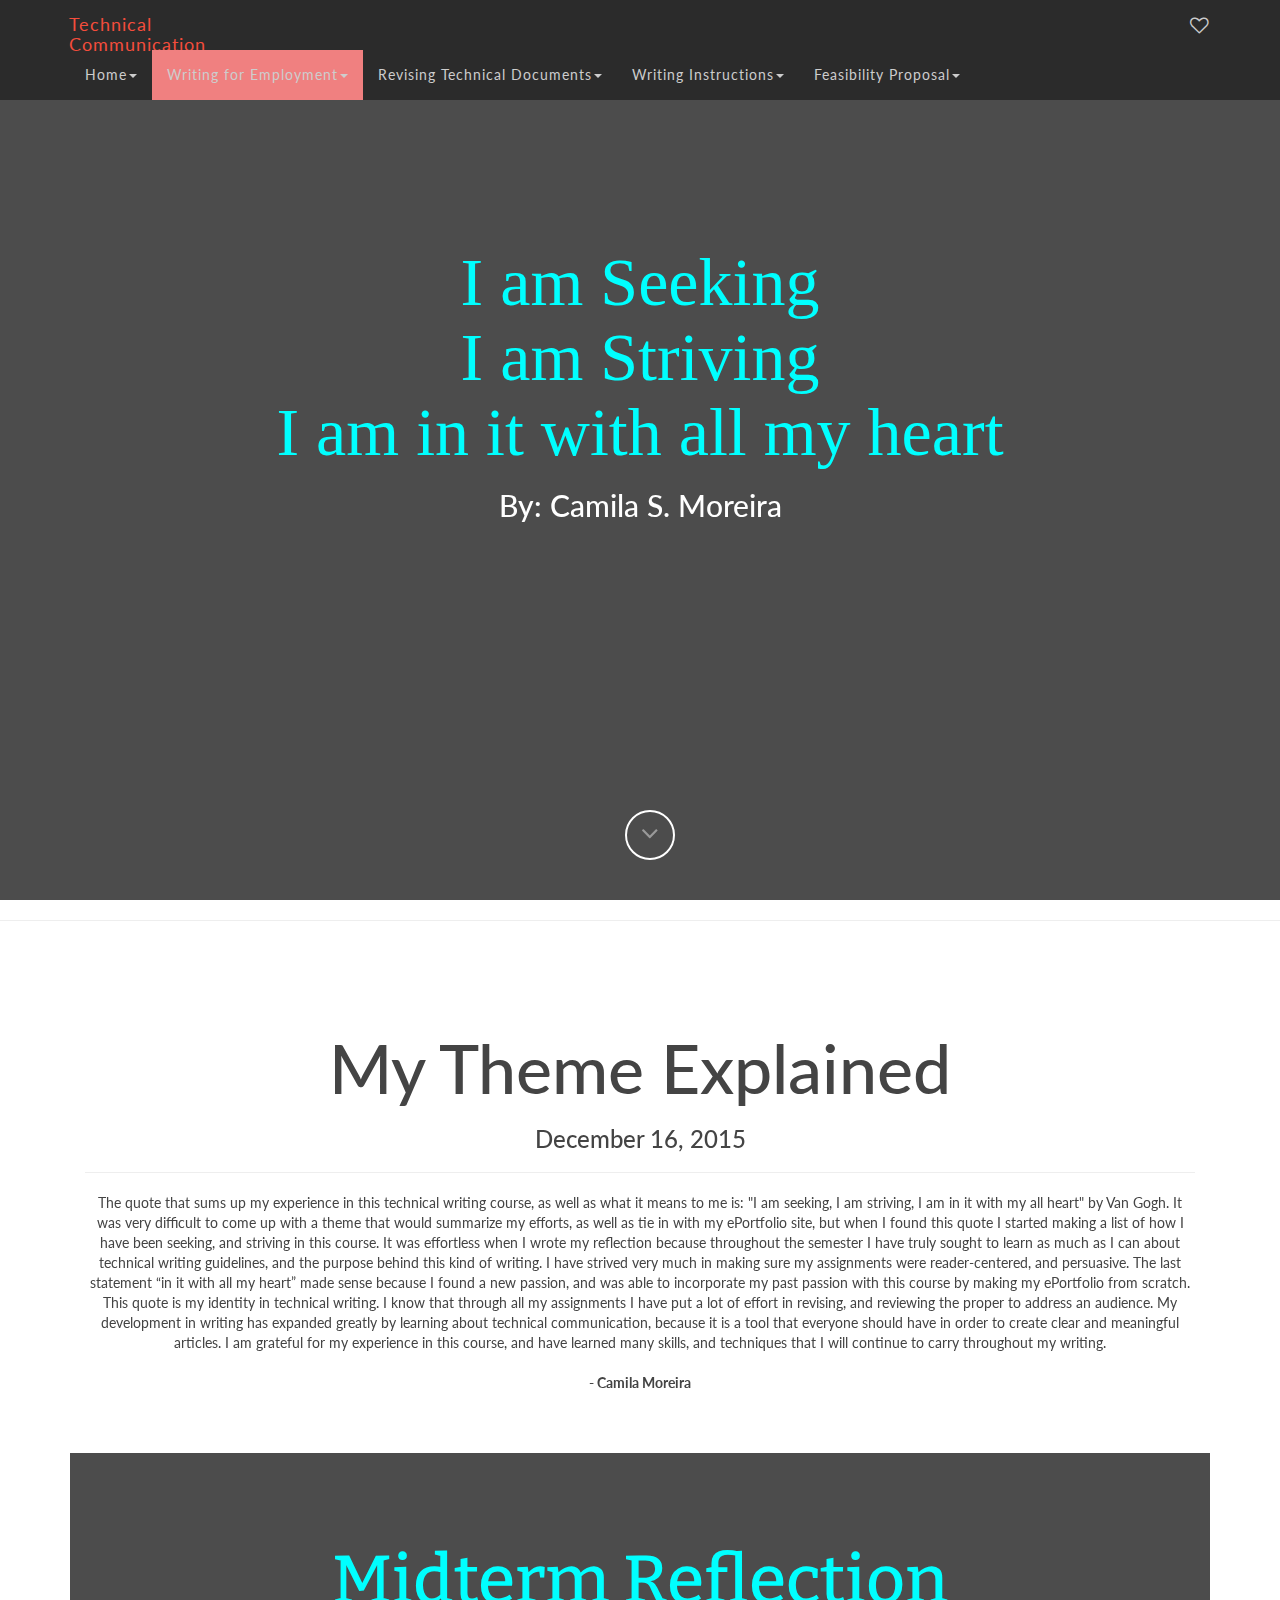
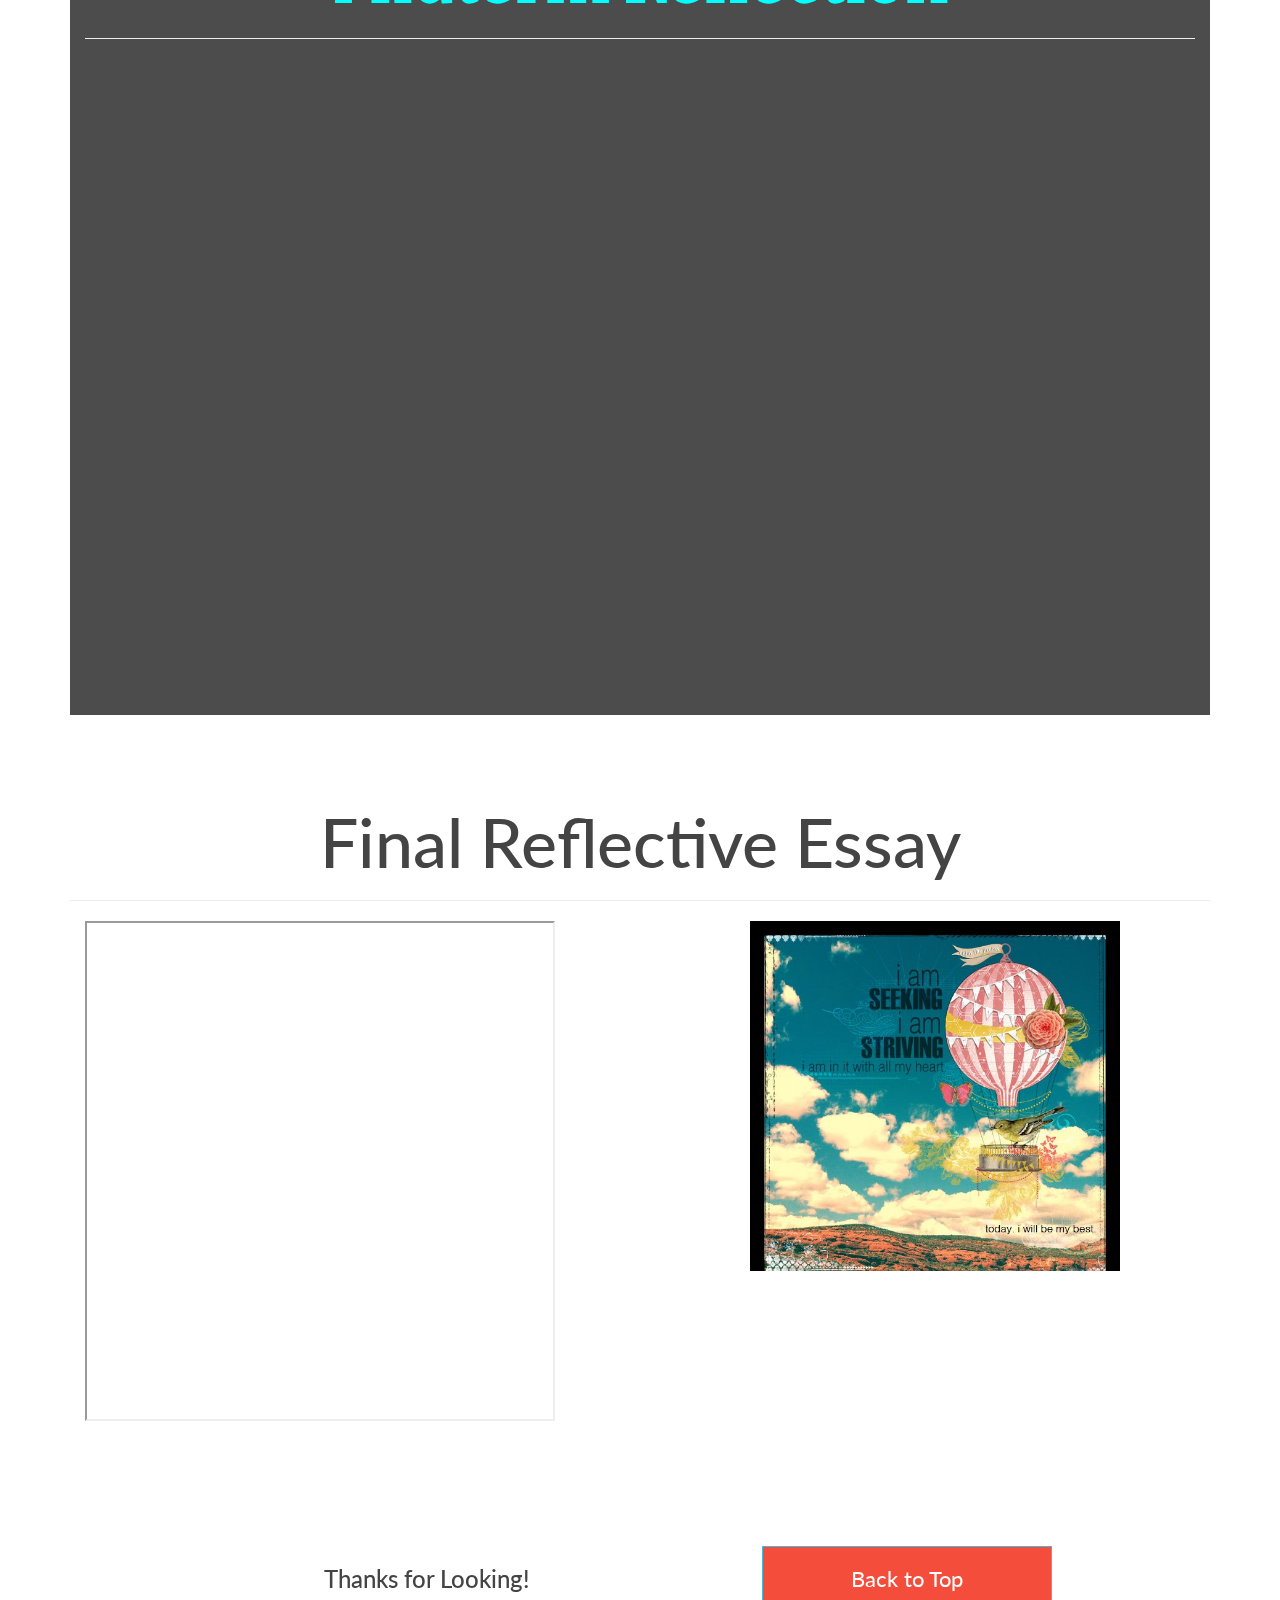
==== commit 6bcfd409: "pre final website" ====
--- a/index.html
+++ b/index.html
@@ -9,62 +9,126 @@
 	<meta name="generator" content="Codeply">
 
 
-
+	<!--Links to stylesheets-->
 	<link rel="stylesheet" href="//maxcdn.bootstrapcdn.com/bootstrap/3.3.4/css/bootstrap.min.css" />
 	<link href="//maxcdn.bootstrapcdn.com/font-awesome/4.3.0/css/font-awesome.min.css" rel="stylesheet" />
 	<link href="//cdnjs.cloudflare.com/ajax/libs/animate.css/3.1.1/animate.min.css" rel="stylesheet" />
 
 	<link rel="stylesheet" href="css/styles.css" />
 	<link rel="stylesheet" href="css/main.css" />
-
-
-
-
-
-
 </head>
 
 <body>
 
 	<!--Navigation Bar-->
-<nav class="navbar navbar-trans navbar-fixed-top" role="navigation">
+	<nav class="navbar navbar-trans navbar-fixed-top" role="navigation">
 		<div class="container">
+
+			<!--Heart on the right-->
+			<ul class="nav navbar-nav navbar-right">
+				<li><a href="http://moodle2.uncc.edu" data-toggle="modal" data-target="#myModal"><i class="fa fa-heart-o fa-lg"></i></a></li>
+			</ul>
 			<div class="navbar-header">
+
+
 				<!--Toggle menu button-->
-				<button type="button" class="navbar-toggle" data-toggle="collapse" data-
-
-target="#navbar-collapsible">
+				<button type="button" class="navbar-toggle" data-toggle="collapse" data-target="#navbar-collapsible">
 					<span class="sr-only">Toggle navigation</span>
 					<span class="icon-bar"></span>
 					<span class="icon-bar"></span>
 					<span class="icon-bar"></span>
 				</button>
-				<a class="navbar-brand text-danger" href="#">Eng 2116-090</a>
-			</div>
+				<div class="row">
+					<div class="col-lg-2">
+						<a class="navbar-brand text-danger" href="#">Technical Communication</a>
+					</div>
+
+
+					<!--<div class="col-lg-2">
+						<a class="navbar-brand text-danger" href="#">Eng 2116-090</a>
+					</div>-->
+
+				</div>
+
+			</div>
+			<div class="navbar-collapse collapse" id="navbar-collapsible">
+
 				<ul class="nav navbar-nav navbar-left">
-					<li><a href="#section1">Home</a></li>
-					<li><a href="#section2">Job Listing</a></li>
-					<li><a href="#section3">Resume</a></li>
-					<li><a href="#section4">Letter of Application</a></li>
-					<li><a href="#section5">Gap Analysis</a></li>
-					<li><a href="#section6">Reflection Memo</a></li>
-					<li>&nbsp;</li>
+					<li class="dropdown">
+						<a href="#index.html" class="dropdown-toggle" data-toggle="dropdown" role="button" aria-haspopup="true" aria-expanded="false">Home<span class="caret"></span></a>
+						<ul class="dropdown-menu">
+							<li><a href="#section2">e-Portfolio Theme</a></li>
+							<li><a href="#section3">Midterm Reflection </a></li>
+							<li><a href="#section4">Final Reflective Essay</a></li>
+
+							<li>&nbsp;</li>
+						</ul>
+					</li>
+
+
+
+
+					<!--Writing for employment Tab-->
+					<li class="dropdown">
+						<a href="#employment.html" class="dropdown-toggle" data-toggle="dropdown" role="button" aria-haspopup="true" aria-expanded="false">Writing for Employment<span class="caret"></span></a>
+						<ul class="dropdown-menu">
+							<li><a href="#section1">Job Listing</a></li>
+							<li><a href="#section2">Resume</a></li>
+							<li><a href="#section3">Letter of Application</a></li>
+							<li><a href="#section4">Gap Analysis</a></li>
+							<li><a href="#section5">Reflection Memo</a></li>
+							<li>&nbsp;</li>
+						</ul>
+					</li>
+					<!--Revising Professional Docs Tab-->
+					<li class="dropdown">
+						<a href="#revisingprof.html" class="dropdown-toggle" data-toggle="dropdown" role="button" aria-haspopup="true" aria-expanded="false">Revising Technical Documents<span class="caret"></span></a>
+						<ul class="dropdown-menu">
+							<li><a href="#section2">Professional Doc. Revision</a></li>
+							<li><a href="#section3">Revising E-Portfolio Website</a></li>
+							<li><a href="#section4">Reflection Memo</a></li>
+							<li>&nbsp;</li>
+						</ul>
+					</li>
+					<!--Writing Instructions-->
+					<li class="dropdown">
+						<a href="#writinginstr.html" class="dropdown-toggle" data-toggle="dropdown" role="button" aria-haspopup="true" aria-expanded="false">Writing Instructions<span class="caret"></span></a>
+						<ul class="dropdown-menu">
+							<li><a href="#section2">Sample Instruction Fail</a></li>
+							<li><a href="#section3">Supporting Deliverables</a></li>
+							<li><a href="#section4">Writing Instructions</a></li>
+							<li><a href="#section5">Usability Analysis Report</a></li>
+							<li><a href="#section6">Presentation</a></li>
+							<li><a href="#section7">Reflection Memo</a></li>
+							<li>&nbsp;</li>
+						</ul>
+					</li>
+					<!-- Proposals, Annotated Bibs, and reports -->
+					<li class="dropdown">
+						<a href="#proposal.html" class="dropdown-toggle" data-toggle="dropdown" role="button" aria-haspopup="true" aria-expanded="false">Feasibility Proposal<span class="caret"></span></a>
+						<ul class="dropdown-menu">
+							<li><a href="#section2">Proposal Memo</a></li>
+							<li><a href="#section3">Annotated Bibliography</a></li>
+
+							<li>&nbsp;</li>
+						</ul>
+					</li>
+
 				</ul>
-				<ul class="nav navbar-nav navbar-right">
-					<li><a href="http://moodle2.uncc.edu" data-toggle="modal" data-target="#myModal"><i class="fa fa-heart-o fa-lg"></i></a></li>
-				</ul>
-			</div>
-</nav>
+
+			</div>
+		</div>
+	</nav>
 	<!--end of nav bar -->
 
-<!--Home Page -->
+	<!--Home Page -->
 	<section class="container-fluid" id="section1">
 		<div class="v-center">
-			<h1 class="text-center">Writing For Employment</h1>
+			<h1 class="text-center">I am Seeking <br> I am Striving <br> I am in it with all my heart</h1>
 			<h2 class="text-center lato animate slideInDown">By: Camila S. Moreira <b> </b> <br> </h2>
 			<p class="text-center">
 				<br>
-				<a href="section1" class="btn btn-info btn-lg btn-huge lato" data-toggle="modal" data-target="#myModal">Browse My Portfolio</a>
+
 			</p>
 		</div>
 		<a href="#section2">
@@ -80,264 +144,74 @@
 
 
 
-	<!--Job Listing Page : format for all pages-->
-	<section class="container-fluid" id="section2">
-		<h1 class="text-center">Front End Developer</h1>
-		<div class="row">
-			<div class="col-sm-6 col-sm-offset-3">
-				<h3 class="text-center lato slideInUp animate"> <strong>CRG Work Force</strong> </h3>
+	<hr>
+
+	<div class="container">
+
+		<!--theme explanation-->
+
+		<section class="container-fluid" id="section2">
+			<h1 class="text-center">My Theme Explained</h1>
+			<h3 class="text-center">December 16, 2015</h3>
+			<hr>
+
+
+			<p class="text-center " id="theme">
+				The quote that sums up my experience in this technical writing course, as well as what it means to me is: "I am seeking, I am striving, I am in it with my all heart" by Van Gogh. It was very difficult to come up with a theme that would summarize my efforts, as well as tie in with my ePortfolio site, but when I found this quote I started making a list of how I have been seeking, and striving in this course. It was effortless when I wrote my reflection because throughout the semester I have truly sought to learn as much as I can about technical writing guidelines, and the purpose behind this kind of writing. I have strived very much in making sure my assignments were reader-centered, and persuasive. The last statement “in it with all my heart” made sense because I found a new passion, and was able to incorporate my past passion with this course by making my ePortfolio from scratch. This quote is my identity in technical writing. I know that through all my assignments I have put a lot of effort in revising, and reviewing the proper to address an audience. My development in writing has expanded greatly by learning about technical communication, because it is a tool that everyone should have in order to create clear and meaningful articles. I am grateful for my experience in this course, and have learned many skills, and techniques that I will continue to carry throughout my writing.
 				<br>
-
-
-				<div class="row">
-					<div class="col-lg-1 col-lg-offset-2">
-						<h3> <span class ="label label-default">Company Analysis</span></h3>
-						<br> The Consolidated Recruiting Group (CRG) workforce is based in High Point, North Carolina, and specializes in professional search and staffing, as well as HR services and insurance. Their areas of focus are on accounting, finance IT professionals, and HR. They are a firm that has combined four search and staffing firms into one all with over 20 years’ experience, that are all based in the Southeast with revenues of 75 million they are one of the top HR companies in the east. The company’s values are many such as having the clients’ best interest in mind, by creating trust, and building relationships. Communication is also a core belief during all circumstances, to ensure clients’ needs are met. Relationships with employees are also a value by allowing ownership, and a voice to allow creativity to serve quality to their clients. Other strengths include their reviews on job search websites which state that they are excellent in helping clients with their recruitment, as well as stating that they are extremely professional, and will go to the next level to give quality service. Reviews from past workers on the job search websites also say that the salaries are competitive. </div>
-					<div class="col-xs-2"></div>
-					<div class="col-lg-1 text-right">This company is very relevant to what I am looking for in terms of the culture, and type of control I want over my responsibilities in a job. I love front end development, and this position is exactly what I am looking for to gain experience, and the company is has everything I am looking for in terms of their values, flexibility, and I am interested in taking part of their development projects. </div>
-				</div>
-				<br>
-				<p class="text-center">
-					<iframe class="scribd_iframe_embed " src="https://www.scribd.com/embeds/282503808/content?start_page=1&view_mode=scroll&show_recommendations=true " data-auto-height="false " data-aspect-ratio="undefined " scrolling="no " id="doc_69521 " width="80% " height="500 " frameborder="8"></iframe>" </p>
-			</div>
-		</div>
+				<br><strong>- Camila Moreira 
+</strong>
+			</p>
+
+
+
+
+		</section>
+
+		<!--midterm reflective essay-->
+
+		<section class="container-fluid" id="section3">
+			<h1 class="text-center">Midterm Reflection</h1>
+			<hr>
+			<div class="row">
+				<div class="col-md-7">
+
+
+					<iframe class="scribd_iframe_embed" src="https://www.scribd.com/embeds/293438653/content?start_page=1&view_mode=scroll&show_recommendations=true" data-auto-height="false" data-aspect-ratio="undefined" scrolling="no" id="doc_21059" width="500" height="600" frameborder="0"></iframe>
+
+
+				</div>
+
+			</div>
+		</section>
+
+		<!--Final Reflection -->
+		<section class="container-fluid" id="section4">
+			<div class="row">
+				<h1 class="text-center">Final Reflective Essay</h1>
+				<hr>
+				<div class="col-md-7">
+					<iframe class="scribd_iframe_embed" src="https://www.scribd.com/embeds/293240816/content?start_page=1&view_mode=scroll&show_recommendations=true" data-auto-height="false" data-aspect-ratio="undefined" scrolling="no" id="doc_71360" width="470px" height="500" frameborder="8"></iframe>
+
+
+				</div>
+				<div class="col-md-5">
+					<img src="imgs/themequote.jpg" alt="Quote for website" height="350px" width="370px">
+				</div>
+			</div>
+
+	</div>
+
+	</div>
 	</section>
-	<!--end of job listing section-->
-
-	<!--Resume Section-->
-	<section class="container-fluid" id="section3">
-		<!--overall section-->
-		<h1 class="text-center">Resume Process</h1>
-
-		<div class="container">
-			<div class="row">
-				<!--1st draft of resume-->
-				<div class="col-md-6">
-					<div class="row">
-						<div class="col-lg-1 text-center">
-							<div class="panel panel-default slideInLeft animate">
-								<div class="panel-heading">
-
-									<h3>1st Draft </h3></div>
-								<div class="panel-body">
-									<p>This is my first draft of my resume</p>
-									<p style=" margin: 12px auto 6px auto; font-family: Helvetica,Arial,Sans-serif; font-style: normal; font-variant: normal; font-weight: normal; font-size: 14px; line-height: normal; font-size-adjust: none; font-stretch: normal; -x-system-font: none; display: block;"> </p>
-									<iframe class="scribd_iframe_embed" src="https://www.scribd.com/embeds/282507495/content?start_page=1&view_mode=scroll&show_recommendations=true" data-auto-height="false" data-aspect-ratio="undefined" scrolling="no" id="doc_36343" width="100%" height="600" frameborder="0"></iframe>
-									<hr>
-									<hr>
-								</div>
-
-							</div>
-						</div>
-					</div>
-				</div>
-				<!--2nd draft-->
-				<div class="col-md-6">
-
-					<div class="row">
-						<div class="col-sm-12 text-center">
-							<div class="panel panel-default slideInUp animate">
-								<div class="panel-heading">
-									<h3>Final Draft</h3></div>
-								<div class="panel-body">
-									<p>This is my second and most updated draft of my resume.</p>
-									<p style=" margin: 12px auto 6px auto; font-family: Helvetica,Arial,Sans-serif; font-style: normal; font-variant: normal; font-weight: normal; font-size: 14px; line-height: normal; font-size-adjust: none; font-stretch: normal; -x-system-font: none; display: block;"> </p>
-									<iframe class="scribd_iframe_embed" src="https://www.scribd.com/embeds/282509611/content?start_page=1&view_mode=scroll&show_recommendations=true" data-auto-height="false" data-aspect-ratio="undefined" scrolling="no" id="doc_68267" width="100%" height="600" frameborder="0"></iframe>
-
-
-									<hr>
-									<hr>
-								</div>
-							</div>
-						</div>
-					</div>
-				</div>
-			</div>
-			<!--Peer Reviews for Resume -->
-			<div class="col-lg-1 col-offset-6 centered">
-				<div class="row">
-					<div class=" text-center">
-						<div class="panel panel-default slideInRight animate">
-							<div class="panel-heading">
-								<h3>Peer Reviews</h3></div>
-							<div class="panel-body">
-								<p>Elana Moore, and Chen Chen were my peer reviewers.</p>
-								<p style=" margin: 12px auto 6px auto; font-family: Helvetica,Arial,Sans-serif; font-style: normal; font-variant: normal; font-weight: normal; font-size: 14px; line-height: normal; font-size-adjust: none; font-stretch: normal; -x-system-font: none; display: block;"> </p>
-								<iframe class="scribd_iframe_embed" src="https://www.scribd.com/embeds/282510437/content?start_page=1&view_mode=scroll&show_recommendations=true" data-auto-height="false" data-aspect-ratio="undefined" scrolling="no" id="doc_67510" width="80%" height="400" frameborder="0"></iframe>
-
-								<!--thumbnail image -->
-								<!--	<div class="row">
-									<div class="col-xs-6 col-md-3">
-										<a href="#" class="thumbnail">
-											<img src="imgs/Peer-review-pic-3.jpg" alt="peer review pic">
-										</a>
-									</div>
-									
-								</div>-->
-
-								<hr>
-								<hr>
-							</div>
-						</div>
-					</div>
-				</div>
-			</div>
-		</div>
-		<!--/row-->
-		<div class="row">
-			<br>
-		</div>
-
-		<!--/container-->
-	</section>
-	<!--Eng of resume page-->
-
-	<!--Job Application Letter-->
-	<h1 class="text-center">Letter of Application</h1>
+
+	</div>
+	<!--end container-->
+
+
+
+	<!--FOOTER SECTION-->
 	<section class="container-fluid" id="section4">
-
-		<div class="row">
-			<div class="col-sm-6 col-sm-offset-3">
-				<h3 class="text-center lato slideInUp animate"> <strong>Front End Developer </strong> </h3>
-				<br>
-				<div class="row">
-					<div class="col-lg-1 col-lg-offset-2">
-						<p>-------------------------------------------------------------------------------------------------</p>
-					</div>
-
-
-				</div>
-				<br>
-				<!--1st draft -->
-				<h3> <span class ="label label-success">1st Draft</span></h3>
-				<p class="text-center">
-					<p style=" margin: 12px auto 6px auto; font-family: Helvetica,Arial,Sans-serif; font-style: normal; font-variant: normal; font-weight: normal; font-size: 14px; line-height: normal; font-size-adjust: none; font-stretch: normal; -x-system-font: none; display: block;"> </p>
-					<iframe class="scribd_iframe_embed" src="https://www.scribd.com/embeds/282519957/content?start_page=1&view_mode=scroll&show_recommendations=true" data-auto-height="false" data-aspect-ratio="undefined" scrolling="no" id="doc_51693" width="100%" height="400" frameborder="5"></iframe>
-
-
-					<!--2nd draft-->
-					<h3> <span class ="label label-success">2nd Draft</span></h3>
-					<p class="text-center">
-						<p style=" margin: 12px auto 6px auto; font-family: Helvetica,Arial,Sans-serif; font-style: normal; font-variant: normal; font-weight: normal; font-size: 14px; line-height: normal; font-size-adjust: none; font-stretch: normal; -x-system-font: none; display: block;">
-						</p>
-						<iframe class="scribd_iframe_embed" src="https://www.scribd.com/embeds/282520256/content?start_page=1&view_mode=scroll&show_recommendations=true" data-auto-height="false" data-aspect-ratio="undefined" scrolling="no" id="doc_75729" width="100%" height="400" frameborder="5"></iframe>
-
-						<!--Peer Review-->
-						<h3> <span class ="label label-default">Peer Review</span></h3>
-						<p class="text-left">
-							<p style=" margin: 12px auto 6px auto; font-family: Helvetica,Arial,Sans-serif; font-style: normal; font-variant: normal; font-weight: normal; font-size: 14px; line-height: normal; font-size-adjust: none; font-stretch: normal; -x-system-font: none; display: block;"> </p>
-							<iframe class="scribd_iframe_embed" src="https://www.scribd.com/embeds/282521863/content?start_page=1&view_mode=scroll&show_recommendations=true" data-auto-height="false" data-aspect-ratio="undefined" scrolling="no" id="doc_68452" width="100%" height="400" frameborder="5"></iframe>
-
-
-
-			</div>
-		</div>
-	</section>
-	<!--end of job application letter section-->
-
-	<!--Gap Analysis Page-->
-	<h1 class="text-center"></h1>
-	<section class="container-fluid" id="section5">
-		<h1 class="text-center">Gap Analysis</h1>
-
-		<div class="row">
-
-			<div class="col-lg-1">
-				<div class="row">
-					<div class="col-lg-1 text-center">
-						<div class="panel panel-default slideInLeft animate">
-							<div class="panel-heading">
-
-								<h3>As of September 15, 2015 </h3></div>
-							<div class="panel-body">
-								<p>Gaps from the job description that I do not have on my resume.</p>
-								<p style=" margin: 12px auto 6px auto; font-family: Helvetica,Arial,Sans-serif; font-style: normal; font-variant: normal; font-weight: normal; font-size: 14px; line-height: normal; font-size-adjust: none; font-stretch: normal; -x-system-font: none; display: block;"> </p>
-								<iframe class="scribd_iframe_embed" src="https://www.scribd.com/embeds/282523440/content?start_page=1&view_mode=scroll&show_recommendations=true" data-auto-height="false" data-aspect-ratio="undefined" scrolling="no" id="doc_77867" width="100%" height="500" frameborder="8"></iframe>
-							</div>
-
-						</div>
-					</div>
-				</div>
-			</div>
-
-
-		</div>
-		<!--/row-->
-		<div class="row">
-			<br>
-		</div>
-
-		<!--/container-->
-	</section>
-	<!--Eng of gap analysis page-->
-
-
-	<!--Reflection Memo-->
-	<section class="container-fluid" id="section6">
-		<!--overall section-->
-		<h1 class="text-center">Reflection Memo</h1>
-
-
-		<div class="row">
-			<!--reflection memo-->
-			<div class="col-lg-1">
-				<div class="row">
-					<div class="col-lg-1 text-center">
-						<div class="panel panel-success slideInLeft animate">
-							<div class="panel-heading">
-
-								<h3>On Writing for Employment </h3></div>
-							<div class="panel-body">
-								<p>My reflection on the process of Writing for Employment</p>
-								<p style=" margin: 12px auto 6px auto; font-family: Helvetica,Arial,Sans-serif; font-style: normal; font-variant: normal; font-weight: normal; font-size: 14px; line-height: normal; font-size-adjust: none; font-stretch: normal; -x-system-font: none; display: block;"> </p>
-								<iframe class="scribd_iframe_embed" src="https://www.scribd.com/embeds/282525482/content?start_page=1&view_mode=scroll&access_key=key-cCazTmvupTMypE3jBCd3&show_recommendations=true" data-auto-height="false" data-aspect-ratio="0.7729220222793488" scrolling="no" id="doc_9926" width="80%" height="400" frameborder="8"></iframe>
-
-								<hr>
-								<hr>
-							</div>
-						</div>
-					</div>
-				</div>
-			</div>
-		</div>
-
-		<div class="row">
-			<br>
-		</div>
-
-
-
-		<!--/container-->
-	</section>
-
-
-
-
-
-
-	
-
-
-
-
-
-
-
-
-
-
-	<!--end of reflection memo-->
-
-
-
-
-
-
-
-
-
-	<!--FOOTER SECTION-->
-	<section class="container-fluid" id="section6">
 		<ul class="row list-unstyled">
 			<li class="col-md-6 col-md-offset-1 col-xs-10 col-xs-offset-1">
 				<h3 class="text-center">Thanks for Looking!</h3>
@@ -348,29 +222,7 @@
 		</ul>
 	</section>
 
-	<section class="container-fluid" id="section7">
-		<div class="row">
-			<!--fontawesome icons-->
-			<div class="col-sm-1 col-sm-offset-3 col-xs-4 text-center">
-				<i class="fa fa-github fa-4x"></i>
-			</div>
-			<div class="col-sm-1 col-xs-4 text-center">
-				<i class="fa fa-foursquare fa-4x"></i>
-			</div>
-			<div class="col-sm-1 col-xs-4 text-center">
-				<i class="fa fa-pinterest fa-4x"></i>
-			</div>
-			<div class="col-sm-1 col-xs-4 text-center">
-				<i class="fa fa-google-plus fa-4x"></i>
-			</div>
-			<div class="col-sm-1 col-xs-4 text-center">
-				<i class="fa fa-twitter fa-4x"></i>
-			</div>
-			<div class="col-sm-1 col-xs-4 text-center">
-				<i class="fa fa-dribbble fa-4x"></i>
-			</div>
-		</div>
-	</section>
+
 
 
 	<!--jquery -->
@@ -383,4 +235,4 @@
 
 </body>
 
-</html>
+</html>--- a/css/styles.css
+++ b/css/styles.css
@@ -3,7 +3,7 @@
 html,
 body {
 	height: 100%;
-	background: center no-repeat fixed url('https://snap-photos.s3.amazonaws.com/img-thumbs/960w/BGRA0KYCD8.jpg');
+	background: center no-repeat fixed url('https://images.unsplash.com/photo-1432821596592-e2c18b78144f?ixlib=rb-0.3.5&q=80&fm=jpg&s=61f10e9ca87db4ebbb89ee7354153e02');
 	background-size: cover;
 	color: #444;
 	font-family: 'Lato', sans-serif;
@@ -56,11 +56,11 @@
 }
 .navbar-trans li>a:focus,
 .navbar-trans li.active {
-	background-color: #f44d3c;
-	color: #333;
+	background-color: lightcoral;
+	color: antiquewhite;
 }
 .navbar-trans li>a:hover {
-	background-color: #f44d3c;
+	background-color: darkseagreen;
 	color: #fff;
 	opacity: 0.5;
 }
@@ -144,10 +144,14 @@
 	background-color: #fff;
 }
 #section3 {
-	background-color: rgba(0, 0, 0, 0.9);
+	background-color: ;
 	color: coral;
 }
+#section3 h1 {
+	color: aqua;
+}
 #section5 {
+	background-color: transparent;
 	color: firebrick;
 }
 #section6 {
--- a/css/main.css
+++ b/css/main.css
@@ -41,3 +41,7 @@
 .navbar-wrapper .navbar .container {
 	width: auto;
 }*/
+
+h1 {
+	border-bottom: none;
+}
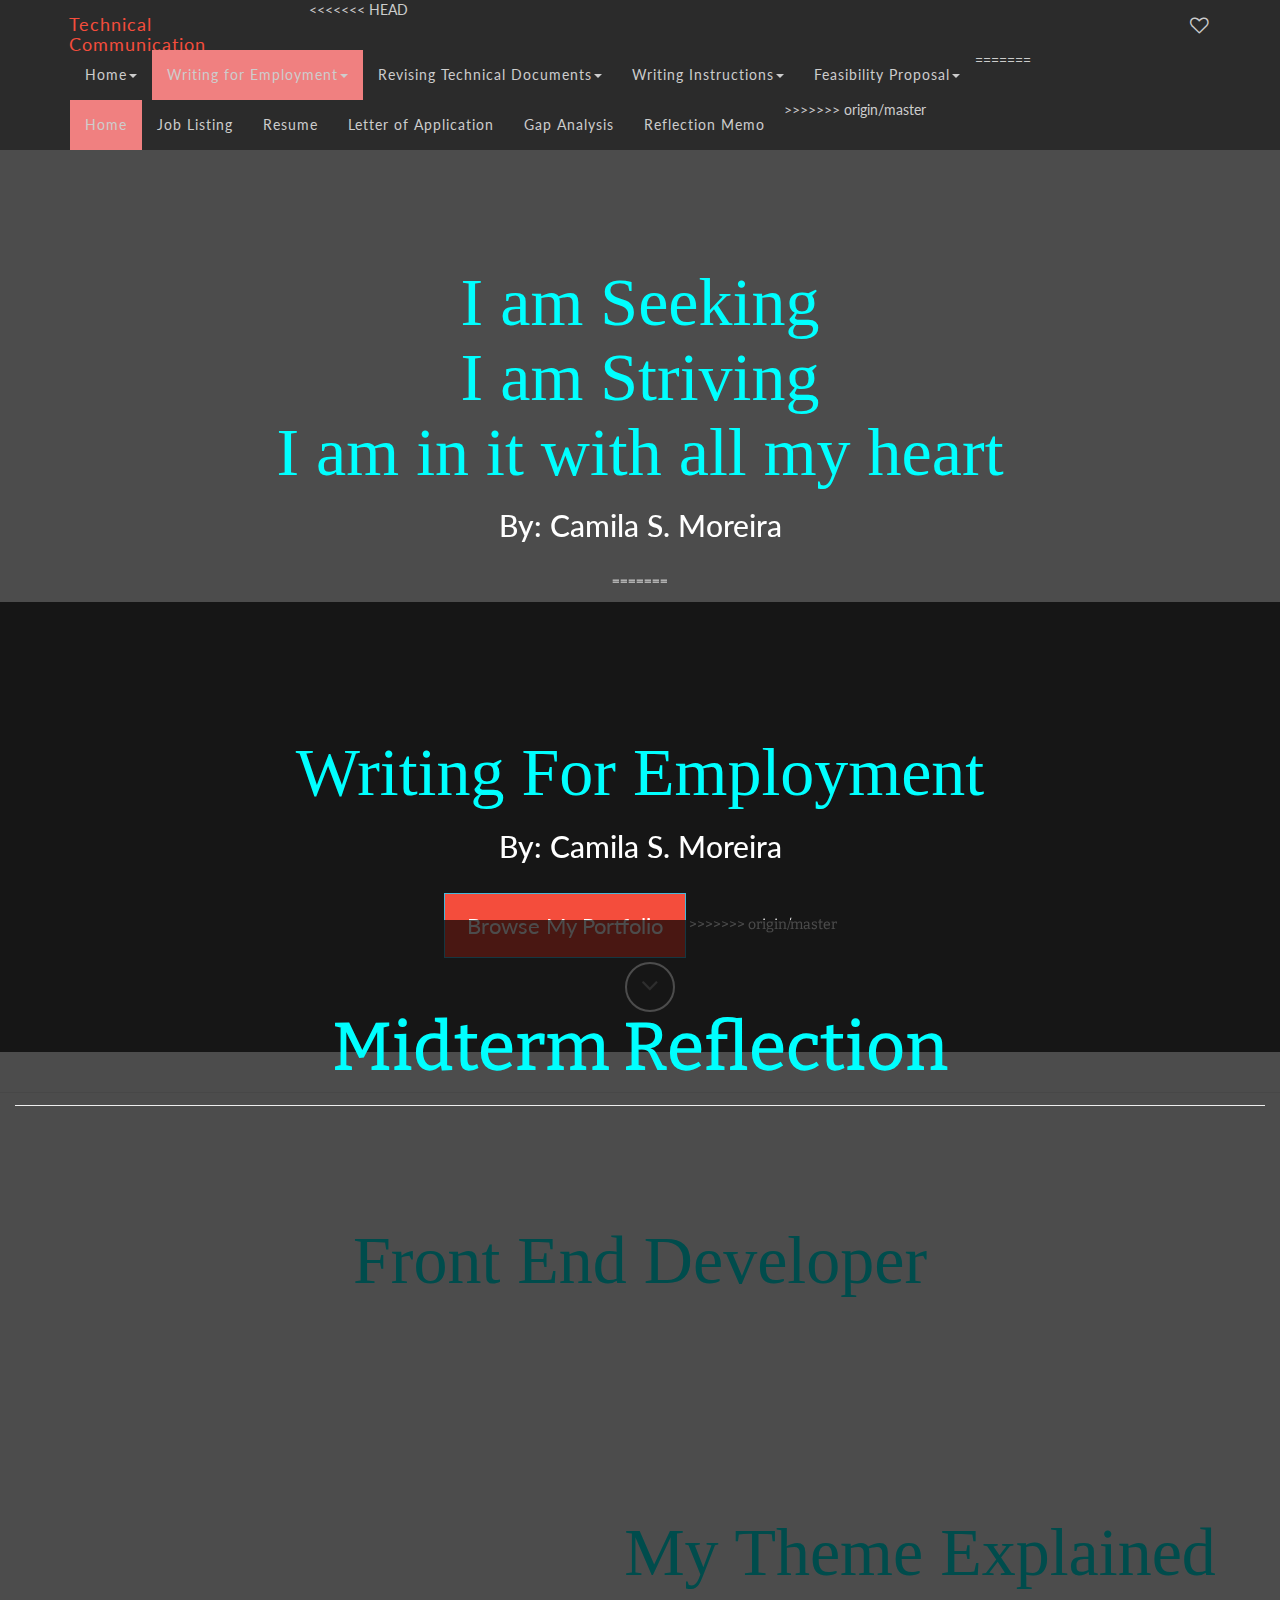
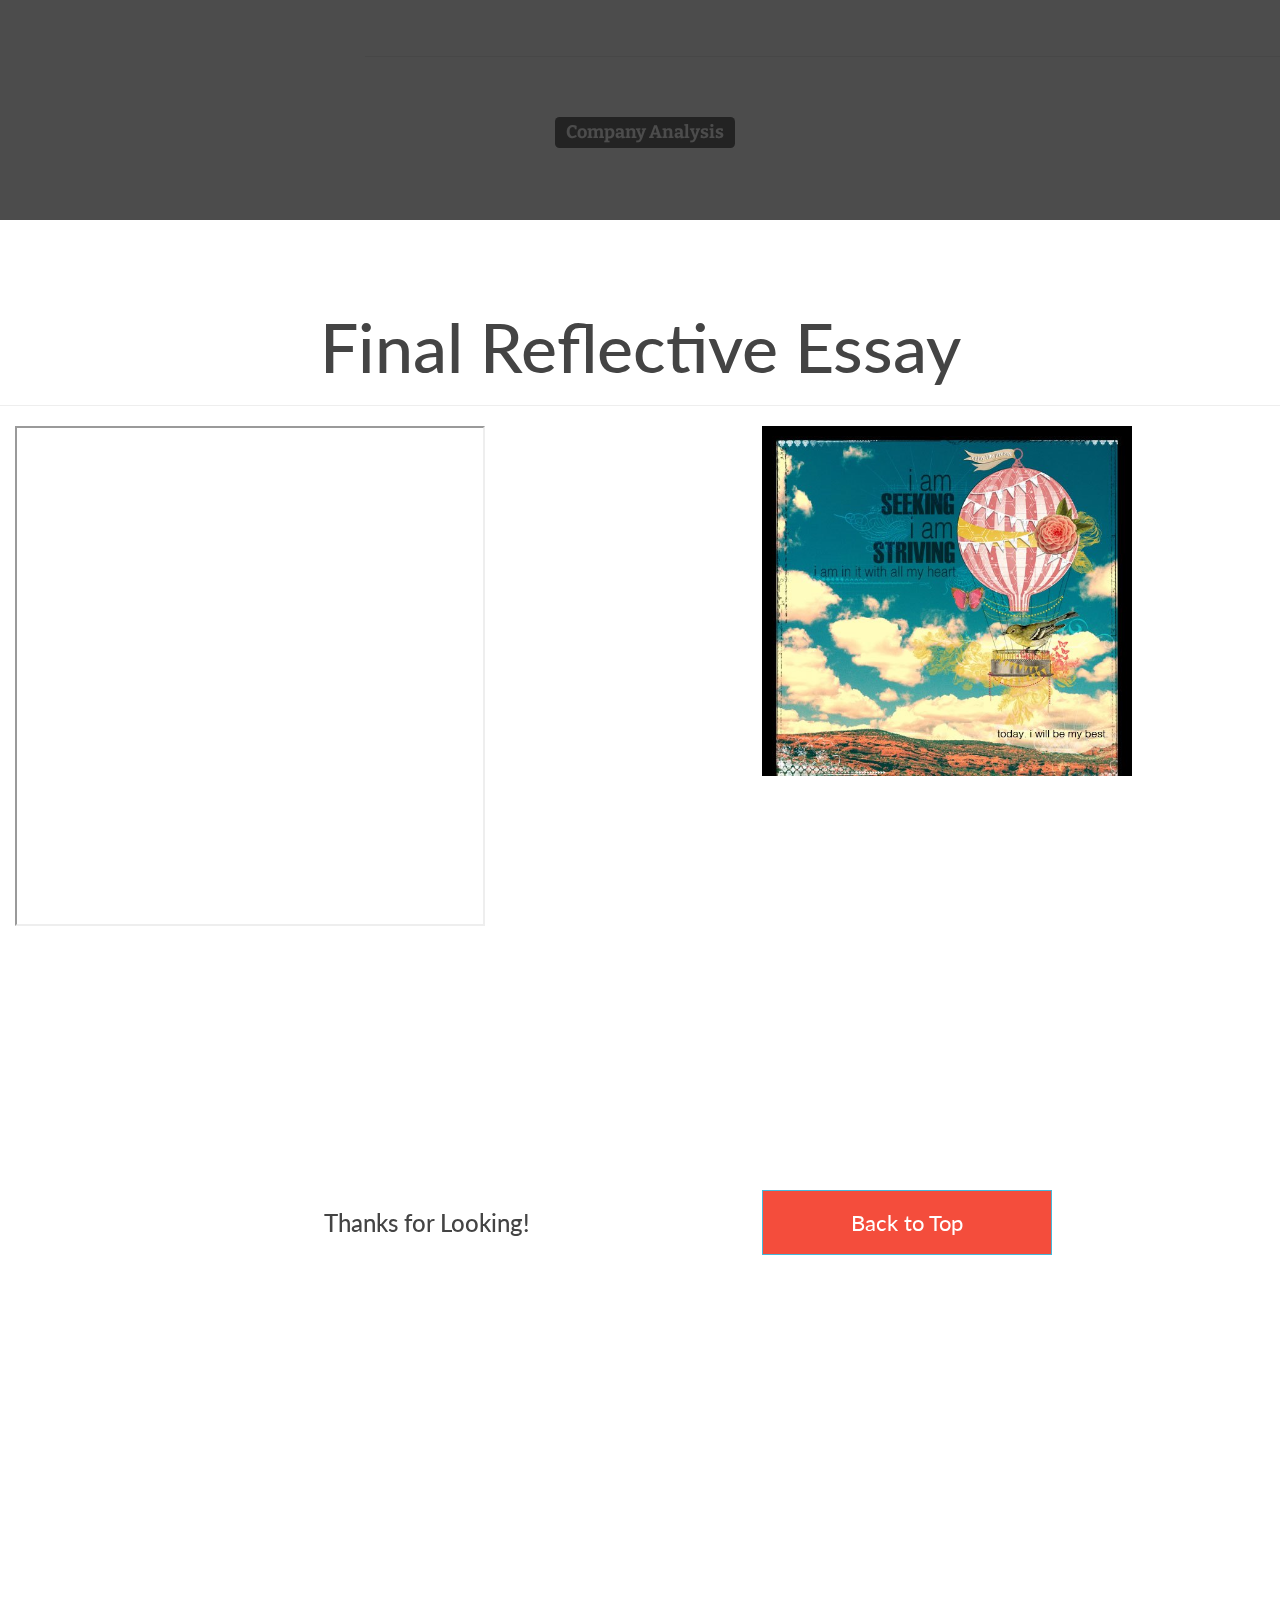
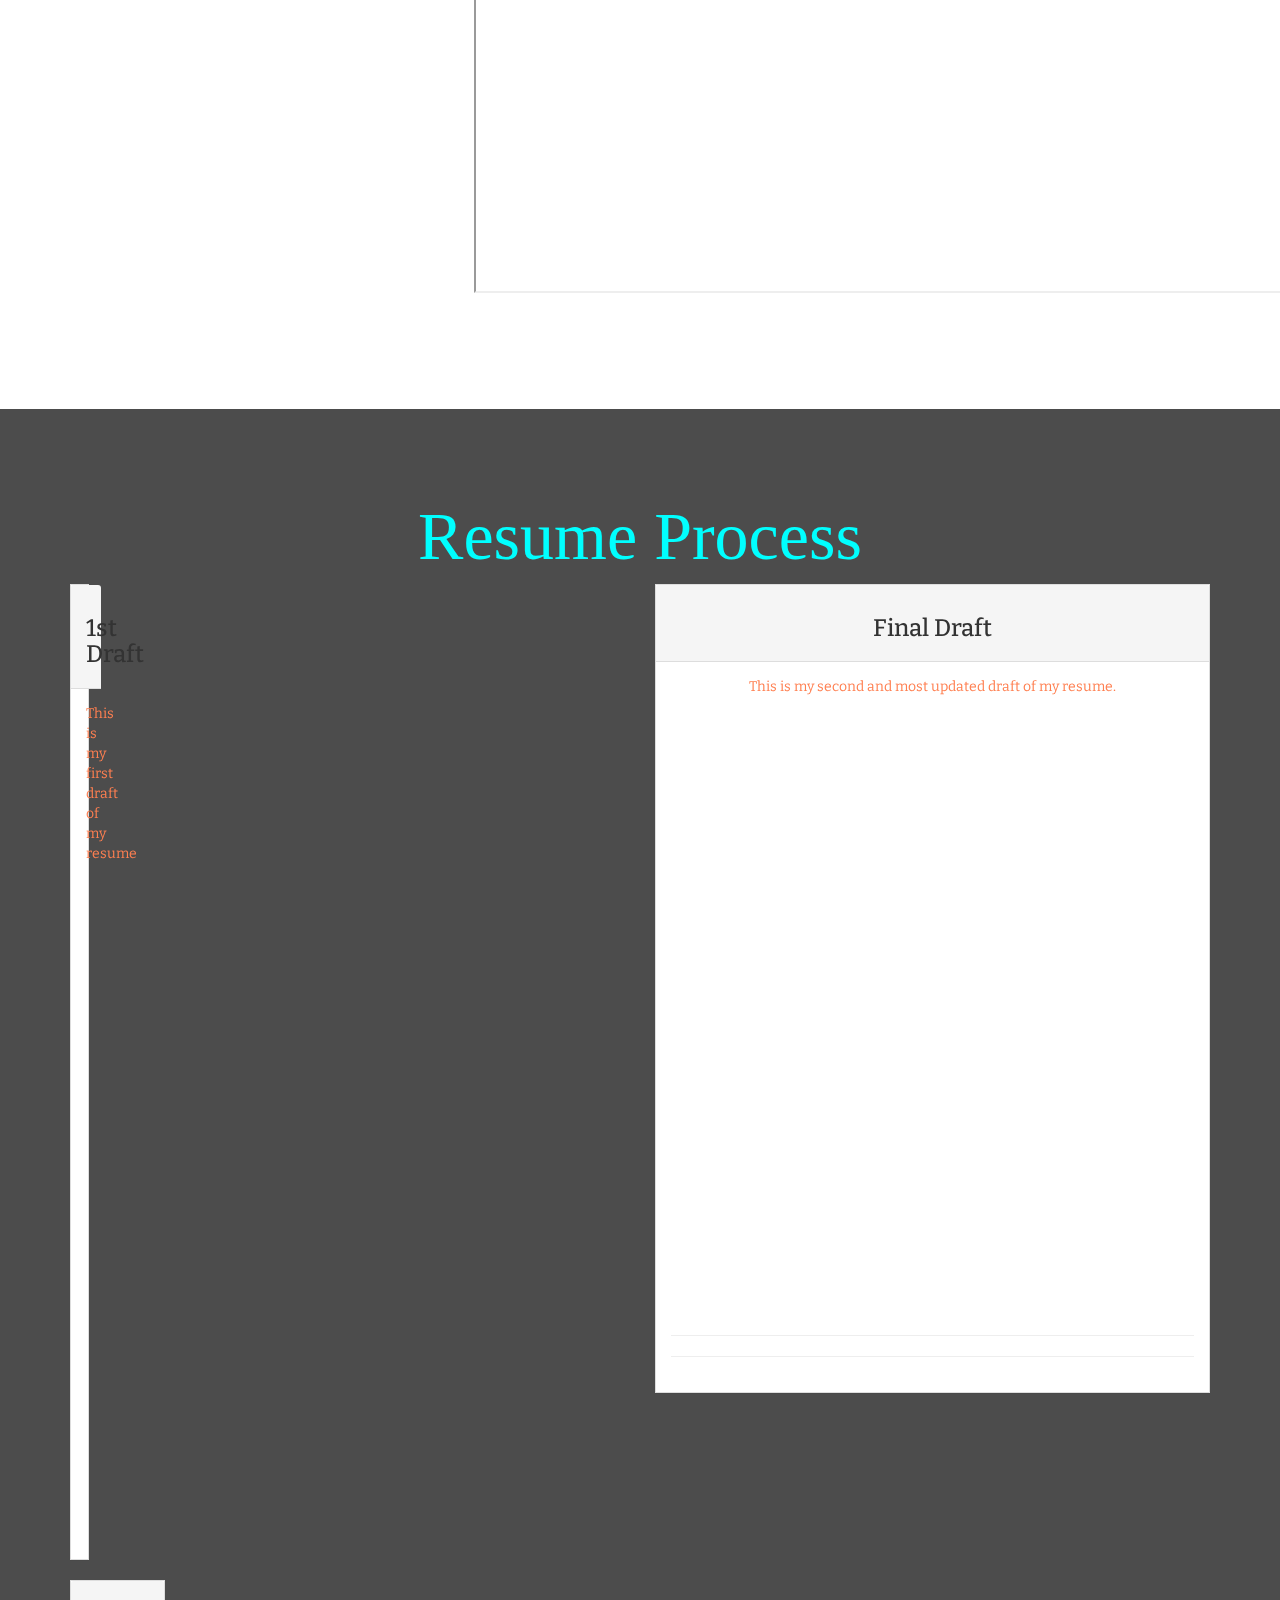
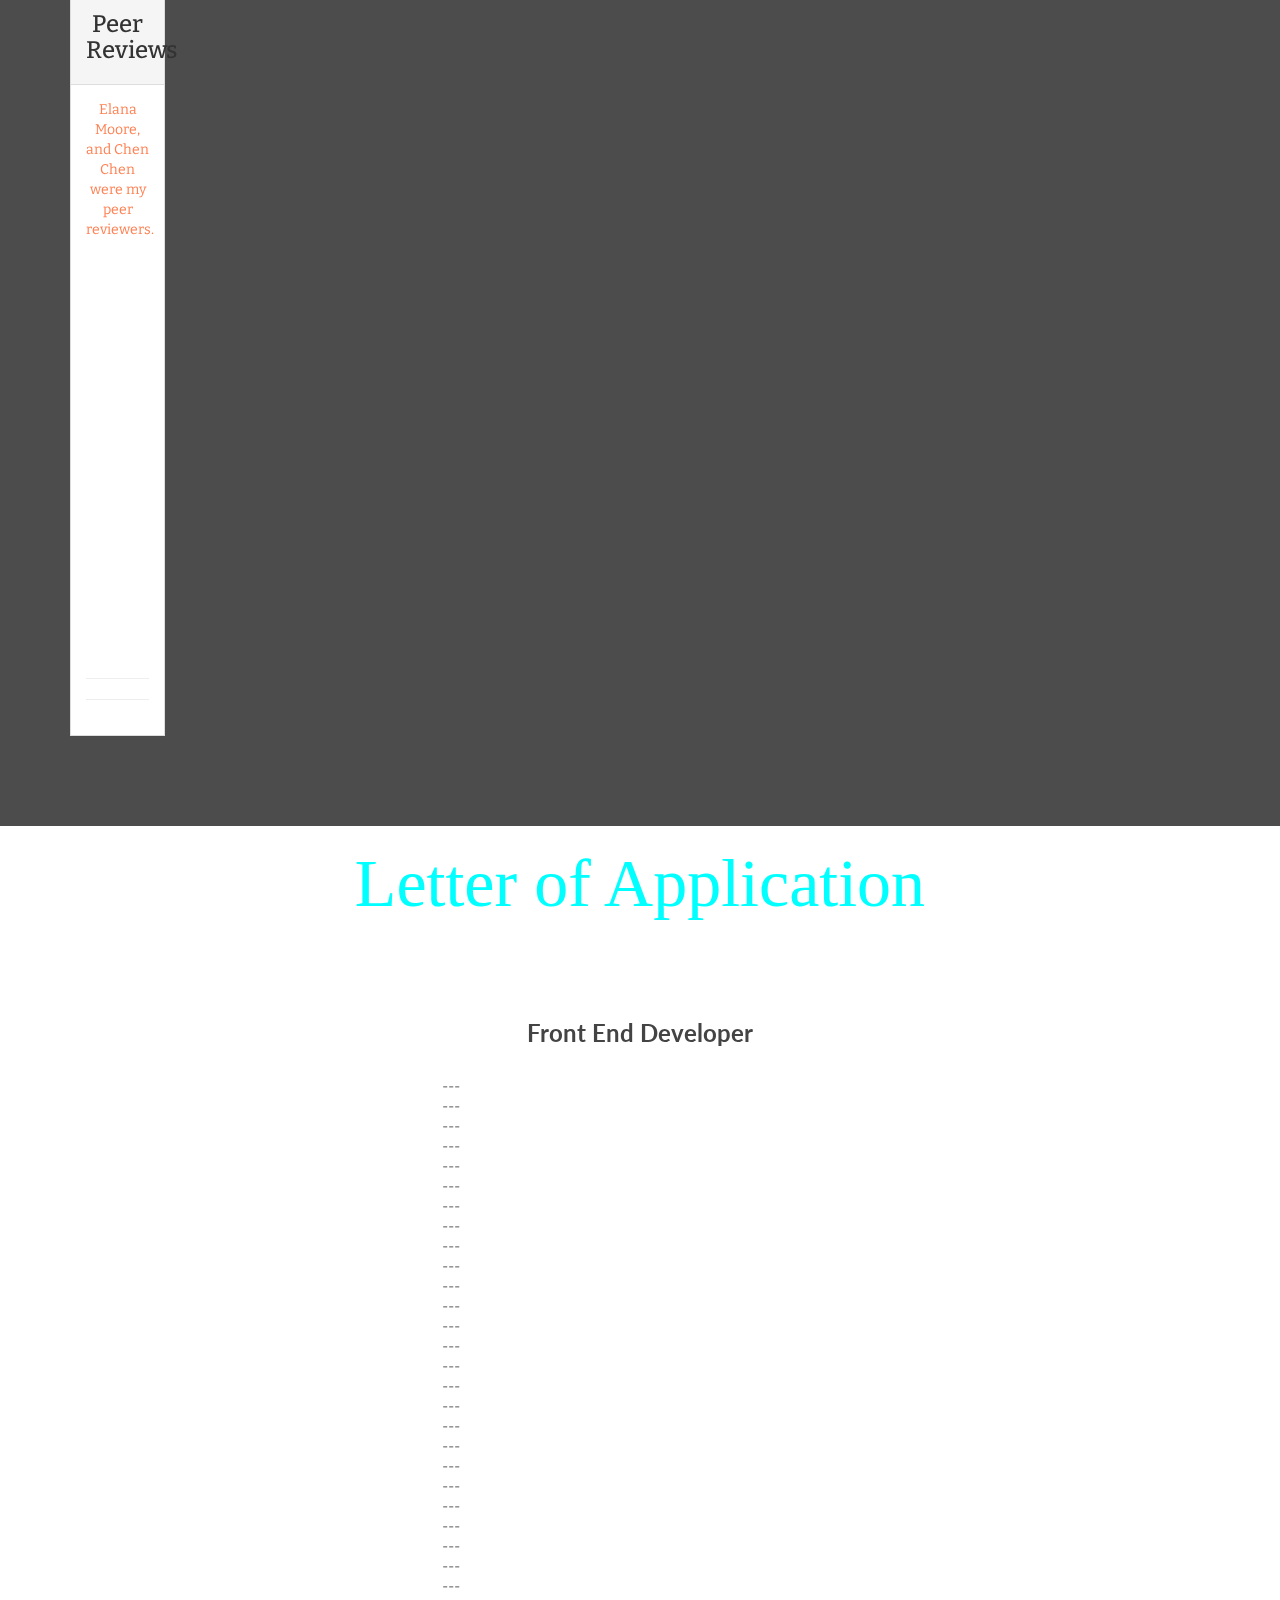
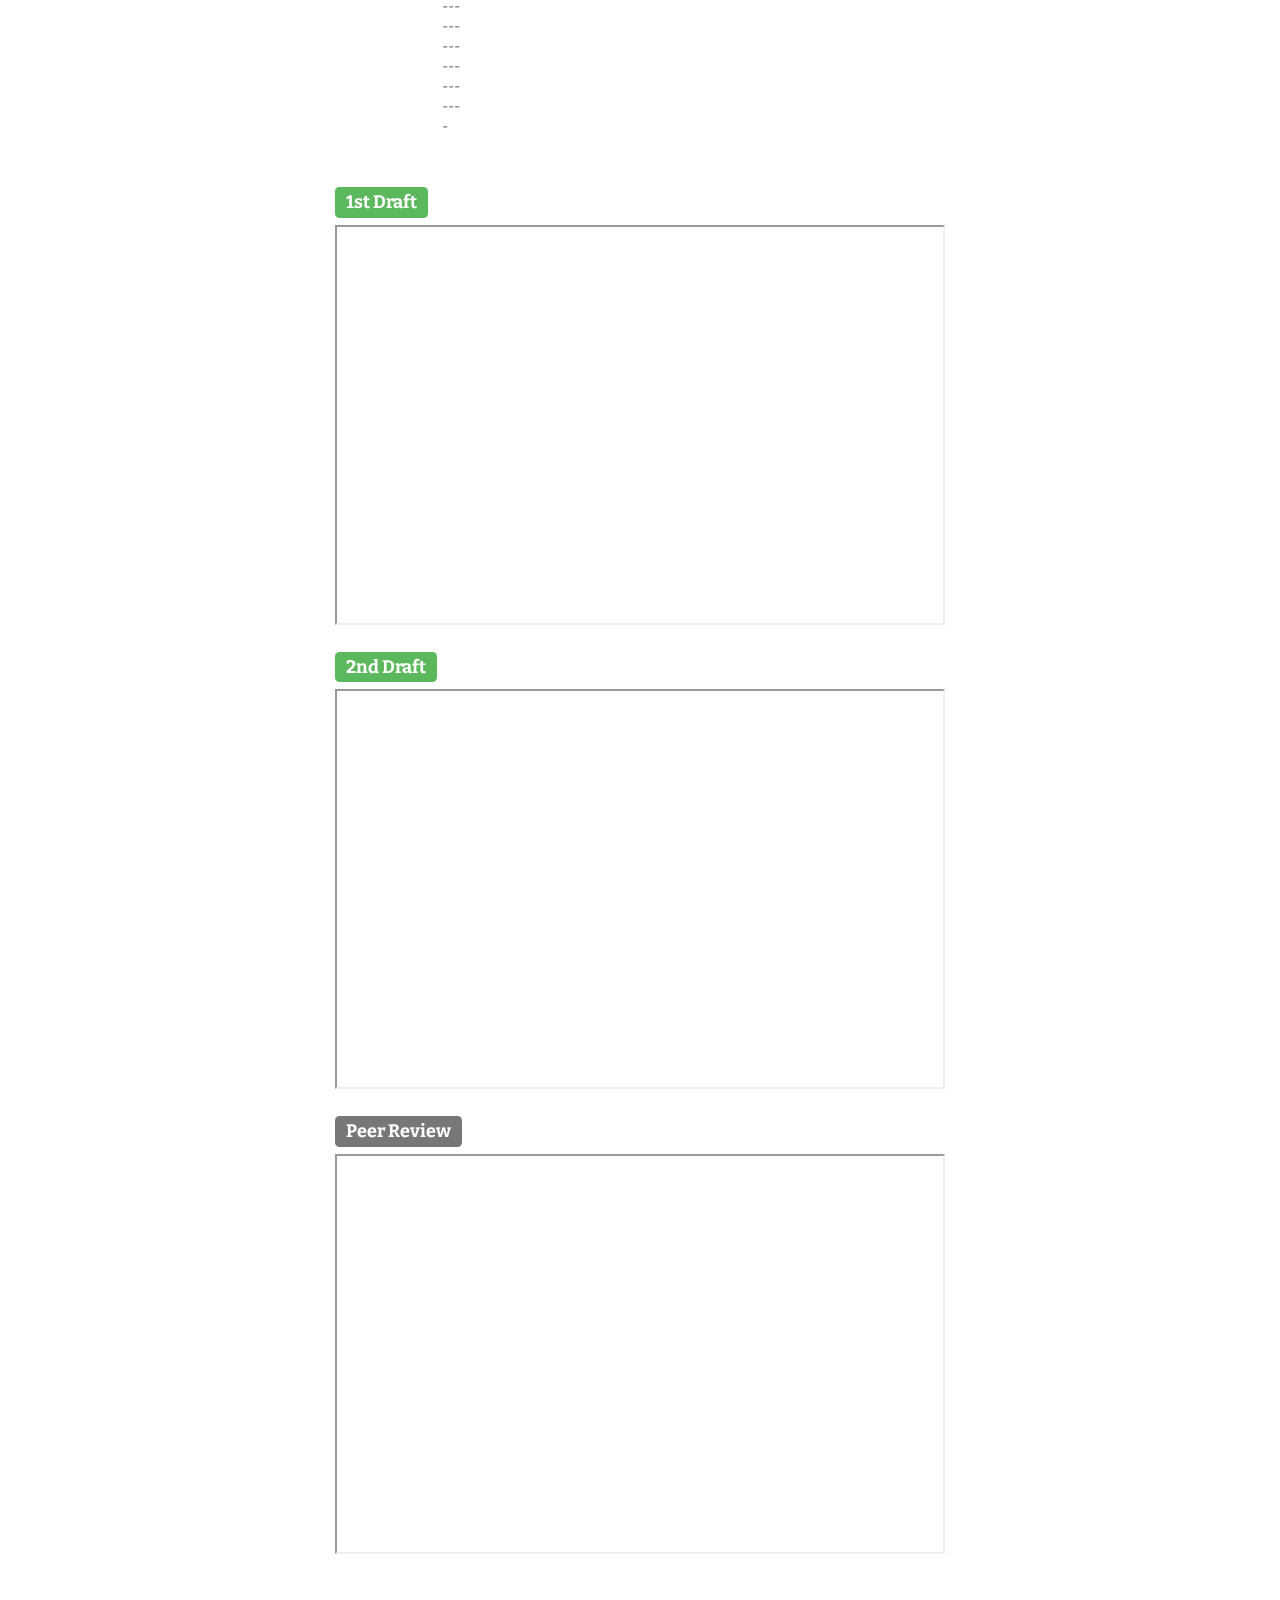
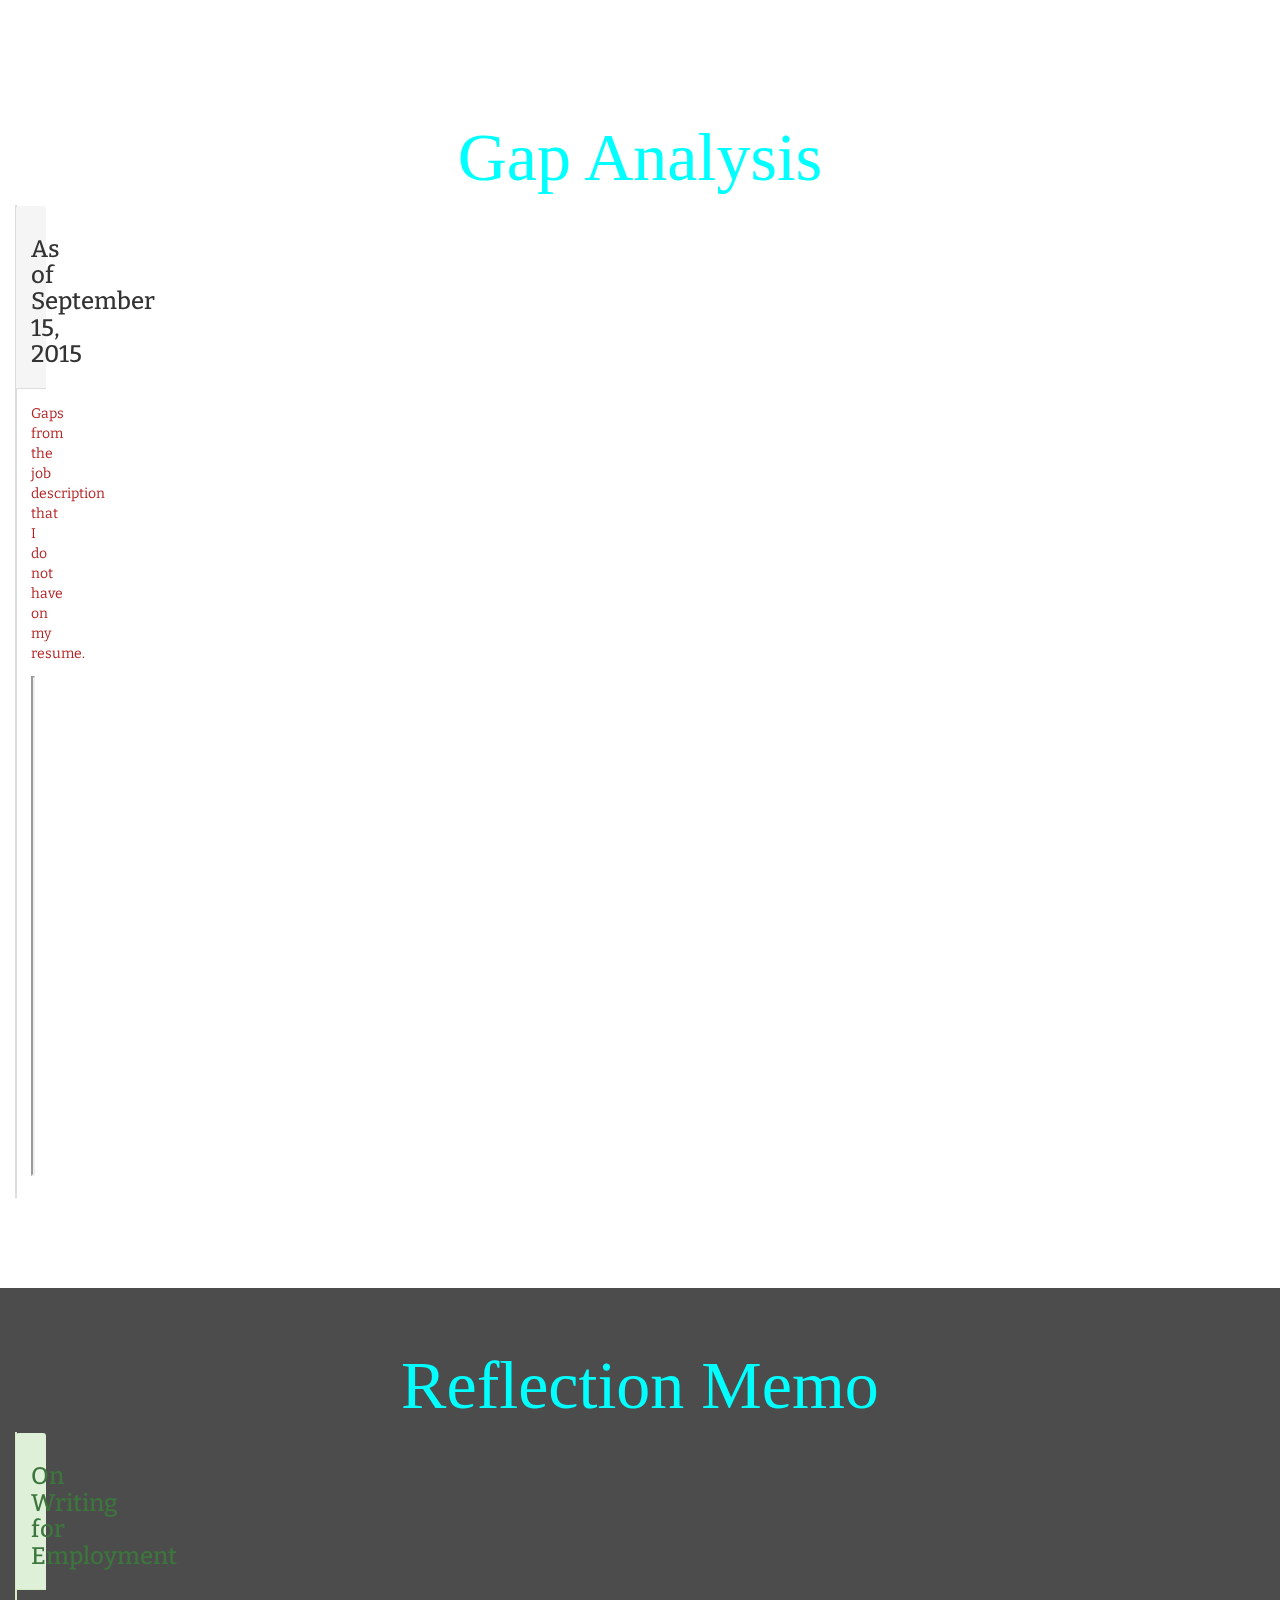
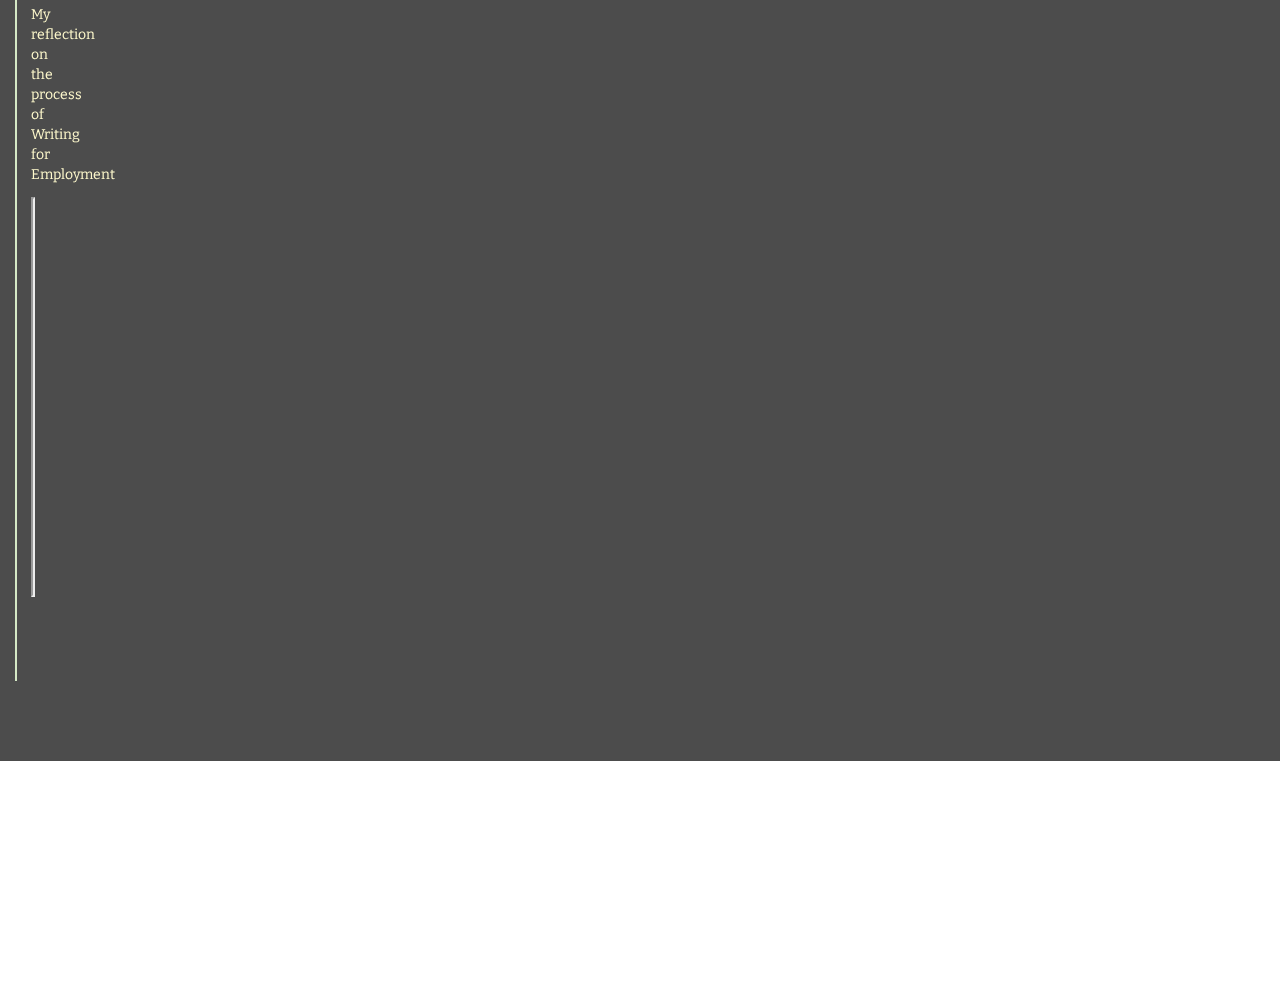
==== commit 486303ae: "Merge remote-tracking branch 'origin/master'" ====
--- a/index.html
+++ b/index.html
@@ -21,7 +21,7 @@
 <body>
 
 	<!--Navigation Bar-->
-	<nav class="navbar navbar-trans navbar-fixed-top" role="navigation">
+<nav class="navbar navbar-trans navbar-fixed-top" role="navigation">
 		<div class="container">
 
 			<!--Heart on the right-->
@@ -32,7 +32,9 @@
 
 
 				<!--Toggle menu button-->
-				<button type="button" class="navbar-toggle" data-toggle="collapse" data-target="#navbar-collapsible">
+				<button type="button" class="navbar-toggle" data-toggle="collapse" data-
+
+target="#navbar-collapsible">
 					<span class="sr-only">Toggle navigation</span>
 					<span class="icon-bar"></span>
 					<span class="icon-bar"></span>
@@ -51,6 +53,7 @@
 				</div>
 
 			</div>
+<<<<<<< HEAD
 			<div class="navbar-collapse collapse" id="navbar-collapsible">
 
 				<ul class="nav navbar-nav navbar-left">
@@ -114,13 +117,23 @@
 						</ul>
 					</li>
 
+=======
+				<ul class="nav navbar-nav navbar-left">
+					<li><a href="#section1">Home</a></li>
+					<li><a href="#section2">Job Listing</a></li>
+					<li><a href="#section3">Resume</a></li>
+					<li><a href="#section4">Letter of Application</a></li>
+					<li><a href="#section5">Gap Analysis</a></li>
+					<li><a href="#section6">Reflection Memo</a></li>
+					<li>&nbsp;</li>
+>>>>>>> origin/master
 				</ul>
 
 			</div>
-		</div>
-	</nav>
+</nav>
 	<!--end of nav bar -->
 
+<<<<<<< HEAD
 	<!--Home Page -->
 	<section class="container-fluid" id="section1">
 		<div class="v-center">
@@ -129,6 +142,16 @@
 			<p class="text-center">
 				<br>
 
+=======
+<!--Home Page -->
+	<section class="container-fluid" id="section1">
+		<div class="v-center">
+			<h1 class="text-center">Writing For Employment</h1>
+			<h2 class="text-center lato animate slideInDown">By: Camila S. Moreira <b> </b> <br> </h2>
+			<p class="text-center">
+				<br>
+				<a href="section1" class="btn btn-info btn-lg btn-huge lato" data-toggle="modal" data-target="#myModal">Browse My Portfolio</a>
+>>>>>>> origin/master
 			</p>
 		</div>
 		<a href="#section2">
@@ -144,16 +167,262 @@
 
 
 
+<<<<<<< HEAD
 	<hr>
+=======
+	<!--Job Listing Page : format for all pages-->
+	<section class="container-fluid" id="section2">
+		<h1 class="text-center">Front End Developer</h1>
+		<div class="row">
+			<div class="col-sm-6 col-sm-offset-3">
+				<h3 class="text-center lato slideInUp animate"> <strong>CRG Work Force</strong> </h3>
+				<br>
+>>>>>>> origin/master
 
 	<div class="container">
 
+<<<<<<< HEAD
 		<!--theme explanation-->
 
 		<section class="container-fluid" id="section2">
 			<h1 class="text-center">My Theme Explained</h1>
 			<h3 class="text-center">December 16, 2015</h3>
 			<hr>
+=======
+				<div class="row">
+					<div class="col-lg-1 col-lg-offset-2">
+						<h3> <span class ="label label-default">Company Analysis</span></h3>
+						<br> The Consolidated Recruiting Group (CRG) workforce is based in High Point, North Carolina, and specializes in professional search and staffing, as well as HR services and insurance. Their areas of focus are on accounting, finance IT professionals, and HR. They are a firm that has combined four search and staffing firms into one all with over 20 years’ experience, that are all based in the Southeast with revenues of 75 million they are one of the top HR companies in the east. The company’s values are many such as having the clients’ best interest in mind, by creating trust, and building relationships. Communication is also a core belief during all circumstances, to ensure clients’ needs are met. Relationships with employees are also a value by allowing ownership, and a voice to allow creativity to serve quality to their clients. Other strengths include their reviews on job search websites which state that they are excellent in helping clients with their recruitment, as well as stating that they are extremely professional, and will go to the next level to give quality service. Reviews from past workers on the job search websites also say that the salaries are competitive. </div>
+					<div class="col-xs-2"></div>
+					<div class="col-lg-1 text-right">This company is very relevant to what I am looking for in terms of the culture, and type of control I want over my responsibilities in a job. I love front end development, and this position is exactly what I am looking for to gain experience, and the company is has everything I am looking for in terms of their values, flexibility, and I am interested in taking part of their development projects. </div>
+				</div>
+				<br>
+				<p class="text-center">
+					<iframe class="scribd_iframe_embed " src="https://www.scribd.com/embeds/282503808/content?start_page=1&view_mode=scroll&show_recommendations=true " data-auto-height="false " data-aspect-ratio="undefined " scrolling="no " id="doc_69521 " width="80% " height="500 " frameborder="8"></iframe>" </p>
+			</div>
+		</div>
+	</section>
+	<!--end of job listing section-->
+
+	<!--Resume Section-->
+	<section class="container-fluid" id="section3">
+		<!--overall section-->
+		<h1 class="text-center">Resume Process</h1>
+
+		<div class="container">
+			<div class="row">
+				<!--1st draft of resume-->
+				<div class="col-md-6">
+					<div class="row">
+						<div class="col-lg-1 text-center">
+							<div class="panel panel-default slideInLeft animate">
+								<div class="panel-heading">
+
+									<h3>1st Draft </h3></div>
+								<div class="panel-body">
+									<p>This is my first draft of my resume</p>
+									<p style=" margin: 12px auto 6px auto; font-family: Helvetica,Arial,Sans-serif; font-style: normal; font-variant: normal; font-weight: normal; font-size: 14px; line-height: normal; font-size-adjust: none; font-stretch: normal; -x-system-font: none; display: block;"> </p>
+									<iframe class="scribd_iframe_embed" src="https://www.scribd.com/embeds/282507495/content?start_page=1&view_mode=scroll&show_recommendations=true" data-auto-height="false" data-aspect-ratio="undefined" scrolling="no" id="doc_36343" width="100%" height="600" frameborder="0"></iframe>
+									<hr>
+									<hr>
+								</div>
+
+							</div>
+						</div>
+					</div>
+				</div>
+				<!--2nd draft-->
+				<div class="col-md-6">
+
+					<div class="row">
+						<div class="col-sm-12 text-center">
+							<div class="panel panel-default slideInUp animate">
+								<div class="panel-heading">
+									<h3>Final Draft</h3></div>
+								<div class="panel-body">
+									<p>This is my second and most updated draft of my resume.</p>
+									<p style=" margin: 12px auto 6px auto; font-family: Helvetica,Arial,Sans-serif; font-style: normal; font-variant: normal; font-weight: normal; font-size: 14px; line-height: normal; font-size-adjust: none; font-stretch: normal; -x-system-font: none; display: block;"> </p>
+									<iframe class="scribd_iframe_embed" src="https://www.scribd.com/embeds/282509611/content?start_page=1&view_mode=scroll&show_recommendations=true" data-auto-height="false" data-aspect-ratio="undefined" scrolling="no" id="doc_68267" width="100%" height="600" frameborder="0"></iframe>
+
+
+									<hr>
+									<hr>
+								</div>
+							</div>
+						</div>
+					</div>
+				</div>
+			</div>
+			<!--Peer Reviews for Resume -->
+			<div class="col-lg-1 col-offset-6 centered">
+				<div class="row">
+					<div class=" text-center">
+						<div class="panel panel-default slideInRight animate">
+							<div class="panel-heading">
+								<h3>Peer Reviews</h3></div>
+							<div class="panel-body">
+								<p>Elana Moore, and Chen Chen were my peer reviewers.</p>
+								<p style=" margin: 12px auto 6px auto; font-family: Helvetica,Arial,Sans-serif; font-style: normal; font-variant: normal; font-weight: normal; font-size: 14px; line-height: normal; font-size-adjust: none; font-stretch: normal; -x-system-font: none; display: block;"> </p>
+								<iframe class="scribd_iframe_embed" src="https://www.scribd.com/embeds/282510437/content?start_page=1&view_mode=scroll&show_recommendations=true" data-auto-height="false" data-aspect-ratio="undefined" scrolling="no" id="doc_67510" width="80%" height="400" frameborder="0"></iframe>
+
+								<!--thumbnail image -->
+								<!--	<div class="row">
+									<div class="col-xs-6 col-md-3">
+										<a href="#" class="thumbnail">
+											<img src="imgs/Peer-review-pic-3.jpg" alt="peer review pic">
+										</a>
+									</div>
+									
+								</div>-->
+
+								<hr>
+								<hr>
+							</div>
+						</div>
+					</div>
+				</div>
+			</div>
+		</div>
+		<!--/row-->
+		<div class="row">
+			<br>
+		</div>
+
+		<!--/container-->
+	</section>
+	<!--Eng of resume page-->
+
+	<!--Job Application Letter-->
+	<h1 class="text-center">Letter of Application</h1>
+	<section class="container-fluid" id="section4">
+
+		<div class="row">
+			<div class="col-sm-6 col-sm-offset-3">
+				<h3 class="text-center lato slideInUp animate"> <strong>Front End Developer </strong> </h3>
+				<br>
+				<div class="row">
+					<div class="col-lg-1 col-lg-offset-2">
+						<p>-------------------------------------------------------------------------------------------------</p>
+					</div>
+
+
+				</div>
+				<br>
+				<!--1st draft -->
+				<h3> <span class ="label label-success">1st Draft</span></h3>
+				<p class="text-center">
+					<p style=" margin: 12px auto 6px auto; font-family: Helvetica,Arial,Sans-serif; font-style: normal; font-variant: normal; font-weight: normal; font-size: 14px; line-height: normal; font-size-adjust: none; font-stretch: normal; -x-system-font: none; display: block;"> </p>
+					<iframe class="scribd_iframe_embed" src="https://www.scribd.com/embeds/282519957/content?start_page=1&view_mode=scroll&show_recommendations=true" data-auto-height="false" data-aspect-ratio="undefined" scrolling="no" id="doc_51693" width="100%" height="400" frameborder="5"></iframe>
+
+
+					<!--2nd draft-->
+					<h3> <span class ="label label-success">2nd Draft</span></h3>
+					<p class="text-center">
+						<p style=" margin: 12px auto 6px auto; font-family: Helvetica,Arial,Sans-serif; font-style: normal; font-variant: normal; font-weight: normal; font-size: 14px; line-height: normal; font-size-adjust: none; font-stretch: normal; -x-system-font: none; display: block;">
+						</p>
+						<iframe class="scribd_iframe_embed" src="https://www.scribd.com/embeds/282520256/content?start_page=1&view_mode=scroll&show_recommendations=true" data-auto-height="false" data-aspect-ratio="undefined" scrolling="no" id="doc_75729" width="100%" height="400" frameborder="5"></iframe>
+
+						<!--Peer Review-->
+						<h3> <span class ="label label-default">Peer Review</span></h3>
+						<p class="text-left">
+							<p style=" margin: 12px auto 6px auto; font-family: Helvetica,Arial,Sans-serif; font-style: normal; font-variant: normal; font-weight: normal; font-size: 14px; line-height: normal; font-size-adjust: none; font-stretch: normal; -x-system-font: none; display: block;"> </p>
+							<iframe class="scribd_iframe_embed" src="https://www.scribd.com/embeds/282521863/content?start_page=1&view_mode=scroll&show_recommendations=true" data-auto-height="false" data-aspect-ratio="undefined" scrolling="no" id="doc_68452" width="100%" height="400" frameborder="5"></iframe>
+
+
+
+			</div>
+		</div>
+	</section>
+	<!--end of job application letter section-->
+
+	<!--Gap Analysis Page-->
+	<h1 class="text-center"></h1>
+	<section class="container-fluid" id="section5">
+		<h1 class="text-center">Gap Analysis</h1>
+
+		<div class="row">
+
+			<div class="col-lg-1">
+				<div class="row">
+					<div class="col-lg-1 text-center">
+						<div class="panel panel-default slideInLeft animate">
+							<div class="panel-heading">
+
+								<h3>As of September 15, 2015 </h3></div>
+							<div class="panel-body">
+								<p>Gaps from the job description that I do not have on my resume.</p>
+								<p style=" margin: 12px auto 6px auto; font-family: Helvetica,Arial,Sans-serif; font-style: normal; font-variant: normal; font-weight: normal; font-size: 14px; line-height: normal; font-size-adjust: none; font-stretch: normal; -x-system-font: none; display: block;"> </p>
+								<iframe class="scribd_iframe_embed" src="https://www.scribd.com/embeds/282523440/content?start_page=1&view_mode=scroll&show_recommendations=true" data-auto-height="false" data-aspect-ratio="undefined" scrolling="no" id="doc_77867" width="100%" height="500" frameborder="8"></iframe>
+							</div>
+
+						</div>
+					</div>
+				</div>
+			</div>
+
+
+		</div>
+		<!--/row-->
+		<div class="row">
+			<br>
+		</div>
+
+		<!--/container-->
+	</section>
+	<!--Eng of gap analysis page-->
+
+
+	<!--Reflection Memo-->
+	<section class="container-fluid" id="section6">
+		<!--overall section-->
+		<h1 class="text-center">Reflection Memo</h1>
+
+
+		<div class="row">
+			<!--reflection memo-->
+			<div class="col-lg-1">
+				<div class="row">
+					<div class="col-lg-1 text-center">
+						<div class="panel panel-success slideInLeft animate">
+							<div class="panel-heading">
+
+								<h3>On Writing for Employment </h3></div>
+							<div class="panel-body">
+								<p>My reflection on the process of Writing for Employment</p>
+								<p style=" margin: 12px auto 6px auto; font-family: Helvetica,Arial,Sans-serif; font-style: normal; font-variant: normal; font-weight: normal; font-size: 14px; line-height: normal; font-size-adjust: none; font-stretch: normal; -x-system-font: none; display: block;"> </p>
+								<iframe class="scribd_iframe_embed" src="https://www.scribd.com/embeds/282525482/content?start_page=1&view_mode=scroll&access_key=key-cCazTmvupTMypE3jBCd3&show_recommendations=true" data-auto-height="false" data-aspect-ratio="0.7729220222793488" scrolling="no" id="doc_9926" width="80%" height="400" frameborder="8"></iframe>
+
+								<hr>
+								<hr>
+							</div>
+						</div>
+					</div>
+				</div>
+			</div>
+		</div>
+
+		<div class="row">
+			<br>
+		</div>
+
+
+
+		<!--/container-->
+	</section>
+
+
+
+
+
+
+	
+
+
+
+
+
+
+>>>>>>> origin/master
 
 
 			<p class="text-center " id="theme">
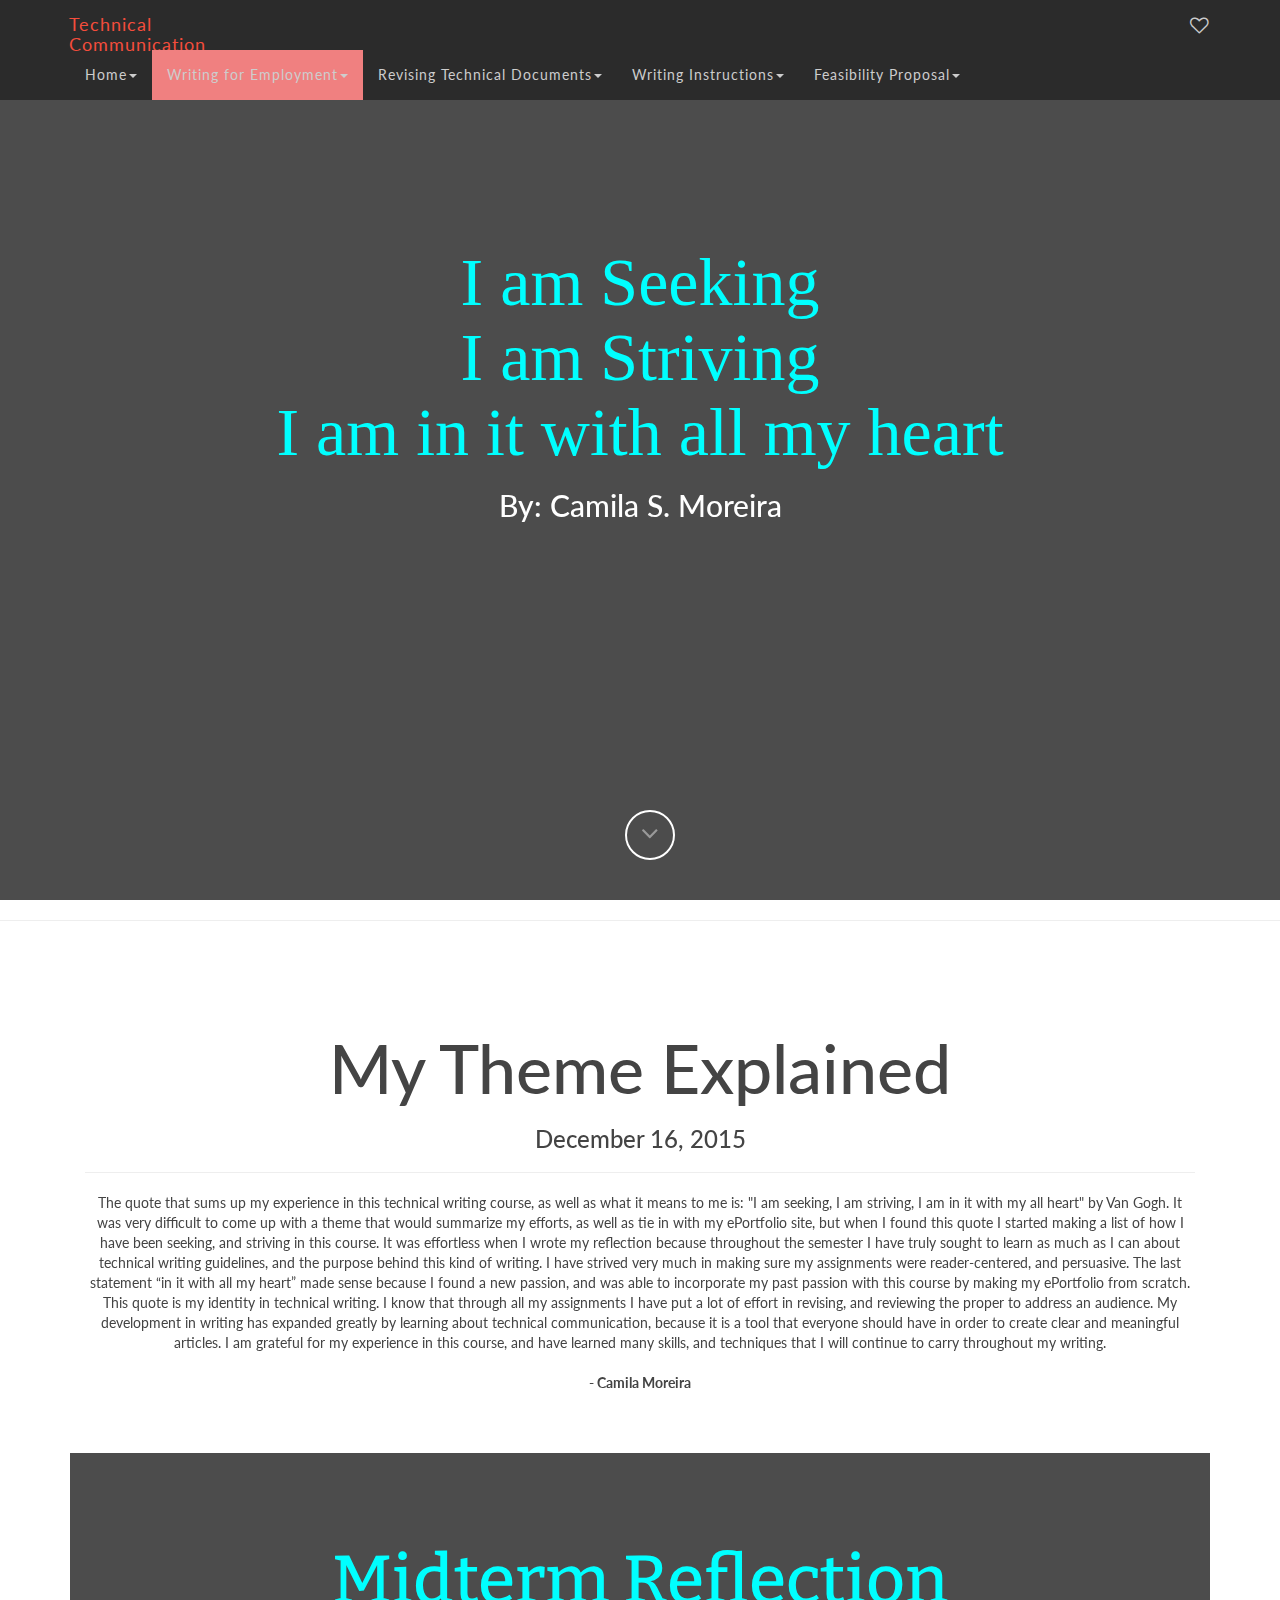
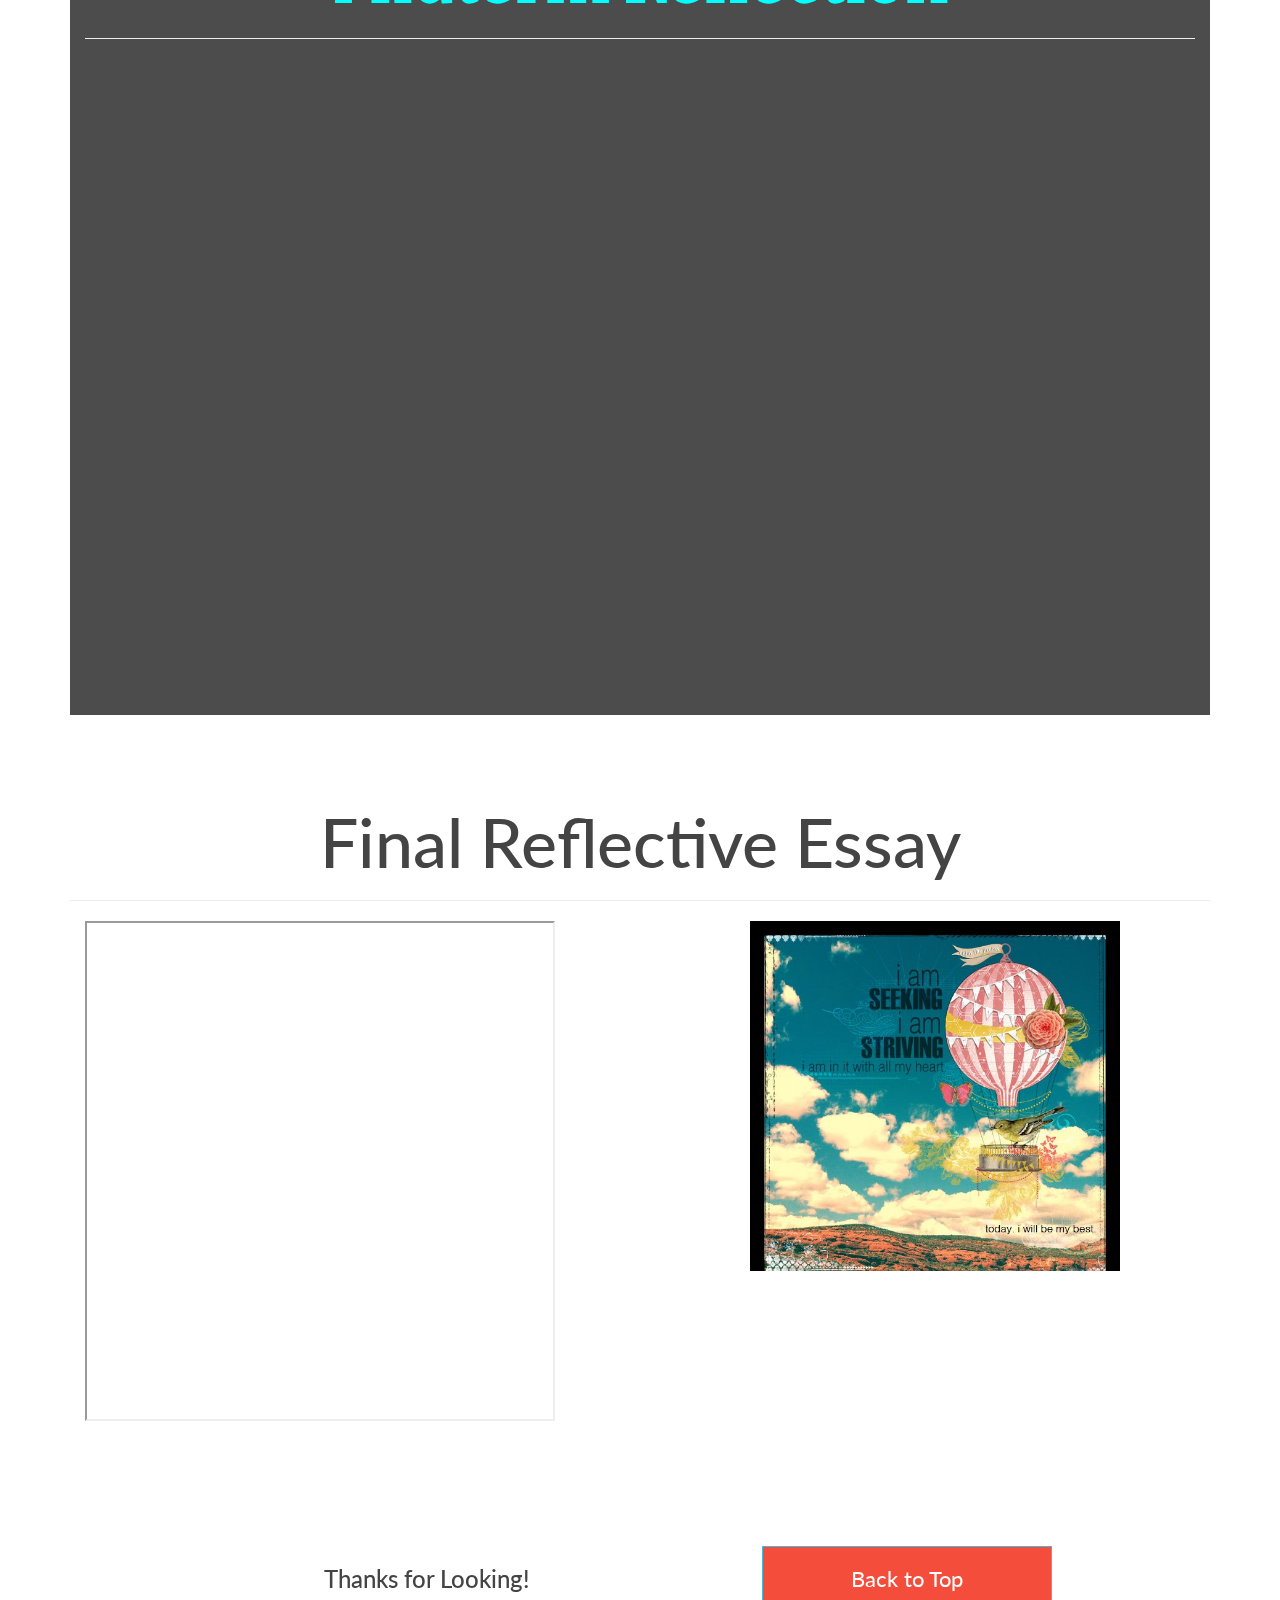
==== commit 1d03dcc6: "Update index.html" ====
--- a/index.html
+++ b/index.html
@@ -21,7 +21,7 @@
 <body>
 
 	<!--Navigation Bar-->
-<nav class="navbar navbar-trans navbar-fixed-top" role="navigation">
+	<nav class="navbar navbar-trans navbar-fixed-top" role="navigation">
 		<div class="container">
 
 			<!--Heart on the right-->
@@ -32,9 +32,7 @@
 
 
 				<!--Toggle menu button-->
-				<button type="button" class="navbar-toggle" data-toggle="collapse" data-
-
-target="#navbar-collapsible">
+				<button type="button" class="navbar-toggle" data-toggle="collapse" data-target="#navbar-collapsible">
 					<span class="sr-only">Toggle navigation</span>
 					<span class="icon-bar"></span>
 					<span class="icon-bar"></span>
@@ -53,7 +51,6 @@
 				</div>
 
 			</div>
-<<<<<<< HEAD
 			<div class="navbar-collapse collapse" id="navbar-collapsible">
 
 				<ul class="nav navbar-nav navbar-left">
@@ -117,23 +114,13 @@
 						</ul>
 					</li>
 
-=======
-				<ul class="nav navbar-nav navbar-left">
-					<li><a href="#section1">Home</a></li>
-					<li><a href="#section2">Job Listing</a></li>
-					<li><a href="#section3">Resume</a></li>
-					<li><a href="#section4">Letter of Application</a></li>
-					<li><a href="#section5">Gap Analysis</a></li>
-					<li><a href="#section6">Reflection Memo</a></li>
-					<li>&nbsp;</li>
->>>>>>> origin/master
 				</ul>
 
 			</div>
-</nav>
+		</div>
+	</nav>
 	<!--end of nav bar -->
 
-<<<<<<< HEAD
 	<!--Home Page -->
 	<section class="container-fluid" id="section1">
 		<div class="v-center">
@@ -142,16 +129,6 @@
 			<p class="text-center">
 				<br>
 
-=======
-<!--Home Page -->
-	<section class="container-fluid" id="section1">
-		<div class="v-center">
-			<h1 class="text-center">Writing For Employment</h1>
-			<h2 class="text-center lato animate slideInDown">By: Camila S. Moreira <b> </b> <br> </h2>
-			<p class="text-center">
-				<br>
-				<a href="section1" class="btn btn-info btn-lg btn-huge lato" data-toggle="modal" data-target="#myModal">Browse My Portfolio</a>
->>>>>>> origin/master
 			</p>
 		</div>
 		<a href="#section2">
@@ -167,262 +144,16 @@
 
 
 
-<<<<<<< HEAD
 	<hr>
-=======
-	<!--Job Listing Page : format for all pages-->
-	<section class="container-fluid" id="section2">
-		<h1 class="text-center">Front End Developer</h1>
-		<div class="row">
-			<div class="col-sm-6 col-sm-offset-3">
-				<h3 class="text-center lato slideInUp animate"> <strong>CRG Work Force</strong> </h3>
-				<br>
->>>>>>> origin/master
 
 	<div class="container">
 
-<<<<<<< HEAD
 		<!--theme explanation-->
 
 		<section class="container-fluid" id="section2">
 			<h1 class="text-center">My Theme Explained</h1>
 			<h3 class="text-center">December 16, 2015</h3>
 			<hr>
-=======
-				<div class="row">
-					<div class="col-lg-1 col-lg-offset-2">
-						<h3> <span class ="label label-default">Company Analysis</span></h3>
-						<br> The Consolidated Recruiting Group (CRG) workforce is based in High Point, North Carolina, and specializes in professional search and staffing, as well as HR services and insurance. Their areas of focus are on accounting, finance IT professionals, and HR. They are a firm that has combined four search and staffing firms into one all with over 20 years’ experience, that are all based in the Southeast with revenues of 75 million they are one of the top HR companies in the east. The company’s values are many such as having the clients’ best interest in mind, by creating trust, and building relationships. Communication is also a core belief during all circumstances, to ensure clients’ needs are met. Relationships with employees are also a value by allowing ownership, and a voice to allow creativity to serve quality to their clients. Other strengths include their reviews on job search websites which state that they are excellent in helping clients with their recruitment, as well as stating that they are extremely professional, and will go to the next level to give quality service. Reviews from past workers on the job search websites also say that the salaries are competitive. </div>
-					<div class="col-xs-2"></div>
-					<div class="col-lg-1 text-right">This company is very relevant to what I am looking for in terms of the culture, and type of control I want over my responsibilities in a job. I love front end development, and this position is exactly what I am looking for to gain experience, and the company is has everything I am looking for in terms of their values, flexibility, and I am interested in taking part of their development projects. </div>
-				</div>
-				<br>
-				<p class="text-center">
-					<iframe class="scribd_iframe_embed " src="https://www.scribd.com/embeds/282503808/content?start_page=1&view_mode=scroll&show_recommendations=true " data-auto-height="false " data-aspect-ratio="undefined " scrolling="no " id="doc_69521 " width="80% " height="500 " frameborder="8"></iframe>" </p>
-			</div>
-		</div>
-	</section>
-	<!--end of job listing section-->
-
-	<!--Resume Section-->
-	<section class="container-fluid" id="section3">
-		<!--overall section-->
-		<h1 class="text-center">Resume Process</h1>
-
-		<div class="container">
-			<div class="row">
-				<!--1st draft of resume-->
-				<div class="col-md-6">
-					<div class="row">
-						<div class="col-lg-1 text-center">
-							<div class="panel panel-default slideInLeft animate">
-								<div class="panel-heading">
-
-									<h3>1st Draft </h3></div>
-								<div class="panel-body">
-									<p>This is my first draft of my resume</p>
-									<p style=" margin: 12px auto 6px auto; font-family: Helvetica,Arial,Sans-serif; font-style: normal; font-variant: normal; font-weight: normal; font-size: 14px; line-height: normal; font-size-adjust: none; font-stretch: normal; -x-system-font: none; display: block;"> </p>
-									<iframe class="scribd_iframe_embed" src="https://www.scribd.com/embeds/282507495/content?start_page=1&view_mode=scroll&show_recommendations=true" data-auto-height="false" data-aspect-ratio="undefined" scrolling="no" id="doc_36343" width="100%" height="600" frameborder="0"></iframe>
-									<hr>
-									<hr>
-								</div>
-
-							</div>
-						</div>
-					</div>
-				</div>
-				<!--2nd draft-->
-				<div class="col-md-6">
-
-					<div class="row">
-						<div class="col-sm-12 text-center">
-							<div class="panel panel-default slideInUp animate">
-								<div class="panel-heading">
-									<h3>Final Draft</h3></div>
-								<div class="panel-body">
-									<p>This is my second and most updated draft of my resume.</p>
-									<p style=" margin: 12px auto 6px auto; font-family: Helvetica,Arial,Sans-serif; font-style: normal; font-variant: normal; font-weight: normal; font-size: 14px; line-height: normal; font-size-adjust: none; font-stretch: normal; -x-system-font: none; display: block;"> </p>
-									<iframe class="scribd_iframe_embed" src="https://www.scribd.com/embeds/282509611/content?start_page=1&view_mode=scroll&show_recommendations=true" data-auto-height="false" data-aspect-ratio="undefined" scrolling="no" id="doc_68267" width="100%" height="600" frameborder="0"></iframe>
-
-
-									<hr>
-									<hr>
-								</div>
-							</div>
-						</div>
-					</div>
-				</div>
-			</div>
-			<!--Peer Reviews for Resume -->
-			<div class="col-lg-1 col-offset-6 centered">
-				<div class="row">
-					<div class=" text-center">
-						<div class="panel panel-default slideInRight animate">
-							<div class="panel-heading">
-								<h3>Peer Reviews</h3></div>
-							<div class="panel-body">
-								<p>Elana Moore, and Chen Chen were my peer reviewers.</p>
-								<p style=" margin: 12px auto 6px auto; font-family: Helvetica,Arial,Sans-serif; font-style: normal; font-variant: normal; font-weight: normal; font-size: 14px; line-height: normal; font-size-adjust: none; font-stretch: normal; -x-system-font: none; display: block;"> </p>
-								<iframe class="scribd_iframe_embed" src="https://www.scribd.com/embeds/282510437/content?start_page=1&view_mode=scroll&show_recommendations=true" data-auto-height="false" data-aspect-ratio="undefined" scrolling="no" id="doc_67510" width="80%" height="400" frameborder="0"></iframe>
-
-								<!--thumbnail image -->
-								<!--	<div class="row">
-									<div class="col-xs-6 col-md-3">
-										<a href="#" class="thumbnail">
-											<img src="imgs/Peer-review-pic-3.jpg" alt="peer review pic">
-										</a>
-									</div>
-									
-								</div>-->
-
-								<hr>
-								<hr>
-							</div>
-						</div>
-					</div>
-				</div>
-			</div>
-		</div>
-		<!--/row-->
-		<div class="row">
-			<br>
-		</div>
-
-		<!--/container-->
-	</section>
-	<!--Eng of resume page-->
-
-	<!--Job Application Letter-->
-	<h1 class="text-center">Letter of Application</h1>
-	<section class="container-fluid" id="section4">
-
-		<div class="row">
-			<div class="col-sm-6 col-sm-offset-3">
-				<h3 class="text-center lato slideInUp animate"> <strong>Front End Developer </strong> </h3>
-				<br>
-				<div class="row">
-					<div class="col-lg-1 col-lg-offset-2">
-						<p>-------------------------------------------------------------------------------------------------</p>
-					</div>
-
-
-				</div>
-				<br>
-				<!--1st draft -->
-				<h3> <span class ="label label-success">1st Draft</span></h3>
-				<p class="text-center">
-					<p style=" margin: 12px auto 6px auto; font-family: Helvetica,Arial,Sans-serif; font-style: normal; font-variant: normal; font-weight: normal; font-size: 14px; line-height: normal; font-size-adjust: none; font-stretch: normal; -x-system-font: none; display: block;"> </p>
-					<iframe class="scribd_iframe_embed" src="https://www.scribd.com/embeds/282519957/content?start_page=1&view_mode=scroll&show_recommendations=true" data-auto-height="false" data-aspect-ratio="undefined" scrolling="no" id="doc_51693" width="100%" height="400" frameborder="5"></iframe>
-
-
-					<!--2nd draft-->
-					<h3> <span class ="label label-success">2nd Draft</span></h3>
-					<p class="text-center">
-						<p style=" margin: 12px auto 6px auto; font-family: Helvetica,Arial,Sans-serif; font-style: normal; font-variant: normal; font-weight: normal; font-size: 14px; line-height: normal; font-size-adjust: none; font-stretch: normal; -x-system-font: none; display: block;">
-						</p>
-						<iframe class="scribd_iframe_embed" src="https://www.scribd.com/embeds/282520256/content?start_page=1&view_mode=scroll&show_recommendations=true" data-auto-height="false" data-aspect-ratio="undefined" scrolling="no" id="doc_75729" width="100%" height="400" frameborder="5"></iframe>
-
-						<!--Peer Review-->
-						<h3> <span class ="label label-default">Peer Review</span></h3>
-						<p class="text-left">
-							<p style=" margin: 12px auto 6px auto; font-family: Helvetica,Arial,Sans-serif; font-style: normal; font-variant: normal; font-weight: normal; font-size: 14px; line-height: normal; font-size-adjust: none; font-stretch: normal; -x-system-font: none; display: block;"> </p>
-							<iframe class="scribd_iframe_embed" src="https://www.scribd.com/embeds/282521863/content?start_page=1&view_mode=scroll&show_recommendations=true" data-auto-height="false" data-aspect-ratio="undefined" scrolling="no" id="doc_68452" width="100%" height="400" frameborder="5"></iframe>
-
-
-
-			</div>
-		</div>
-	</section>
-	<!--end of job application letter section-->
-
-	<!--Gap Analysis Page-->
-	<h1 class="text-center"></h1>
-	<section class="container-fluid" id="section5">
-		<h1 class="text-center">Gap Analysis</h1>
-
-		<div class="row">
-
-			<div class="col-lg-1">
-				<div class="row">
-					<div class="col-lg-1 text-center">
-						<div class="panel panel-default slideInLeft animate">
-							<div class="panel-heading">
-
-								<h3>As of September 15, 2015 </h3></div>
-							<div class="panel-body">
-								<p>Gaps from the job description that I do not have on my resume.</p>
-								<p style=" margin: 12px auto 6px auto; font-family: Helvetica,Arial,Sans-serif; font-style: normal; font-variant: normal; font-weight: normal; font-size: 14px; line-height: normal; font-size-adjust: none; font-stretch: normal; -x-system-font: none; display: block;"> </p>
-								<iframe class="scribd_iframe_embed" src="https://www.scribd.com/embeds/282523440/content?start_page=1&view_mode=scroll&show_recommendations=true" data-auto-height="false" data-aspect-ratio="undefined" scrolling="no" id="doc_77867" width="100%" height="500" frameborder="8"></iframe>
-							</div>
-
-						</div>
-					</div>
-				</div>
-			</div>
-
-
-		</div>
-		<!--/row-->
-		<div class="row">
-			<br>
-		</div>
-
-		<!--/container-->
-	</section>
-	<!--Eng of gap analysis page-->
-
-
-	<!--Reflection Memo-->
-	<section class="container-fluid" id="section6">
-		<!--overall section-->
-		<h1 class="text-center">Reflection Memo</h1>
-
-
-		<div class="row">
-			<!--reflection memo-->
-			<div class="col-lg-1">
-				<div class="row">
-					<div class="col-lg-1 text-center">
-						<div class="panel panel-success slideInLeft animate">
-							<div class="panel-heading">
-
-								<h3>On Writing for Employment </h3></div>
-							<div class="panel-body">
-								<p>My reflection on the process of Writing for Employment</p>
-								<p style=" margin: 12px auto 6px auto; font-family: Helvetica,Arial,Sans-serif; font-style: normal; font-variant: normal; font-weight: normal; font-size: 14px; line-height: normal; font-size-adjust: none; font-stretch: normal; -x-system-font: none; display: block;"> </p>
-								<iframe class="scribd_iframe_embed" src="https://www.scribd.com/embeds/282525482/content?start_page=1&view_mode=scroll&access_key=key-cCazTmvupTMypE3jBCd3&show_recommendations=true" data-auto-height="false" data-aspect-ratio="0.7729220222793488" scrolling="no" id="doc_9926" width="80%" height="400" frameborder="8"></iframe>
-
-								<hr>
-								<hr>
-							</div>
-						</div>
-					</div>
-				</div>
-			</div>
-		</div>
-
-		<div class="row">
-			<br>
-		</div>
-
-
-
-		<!--/container-->
-	</section>
-
-
-
-
-
-
-	
-
-
-
-
-
-
->>>>>>> origin/master
 
 
 			<p class="text-center " id="theme">
@@ -504,4 +235,4 @@
 
 </body>
 
-</html>+</html>
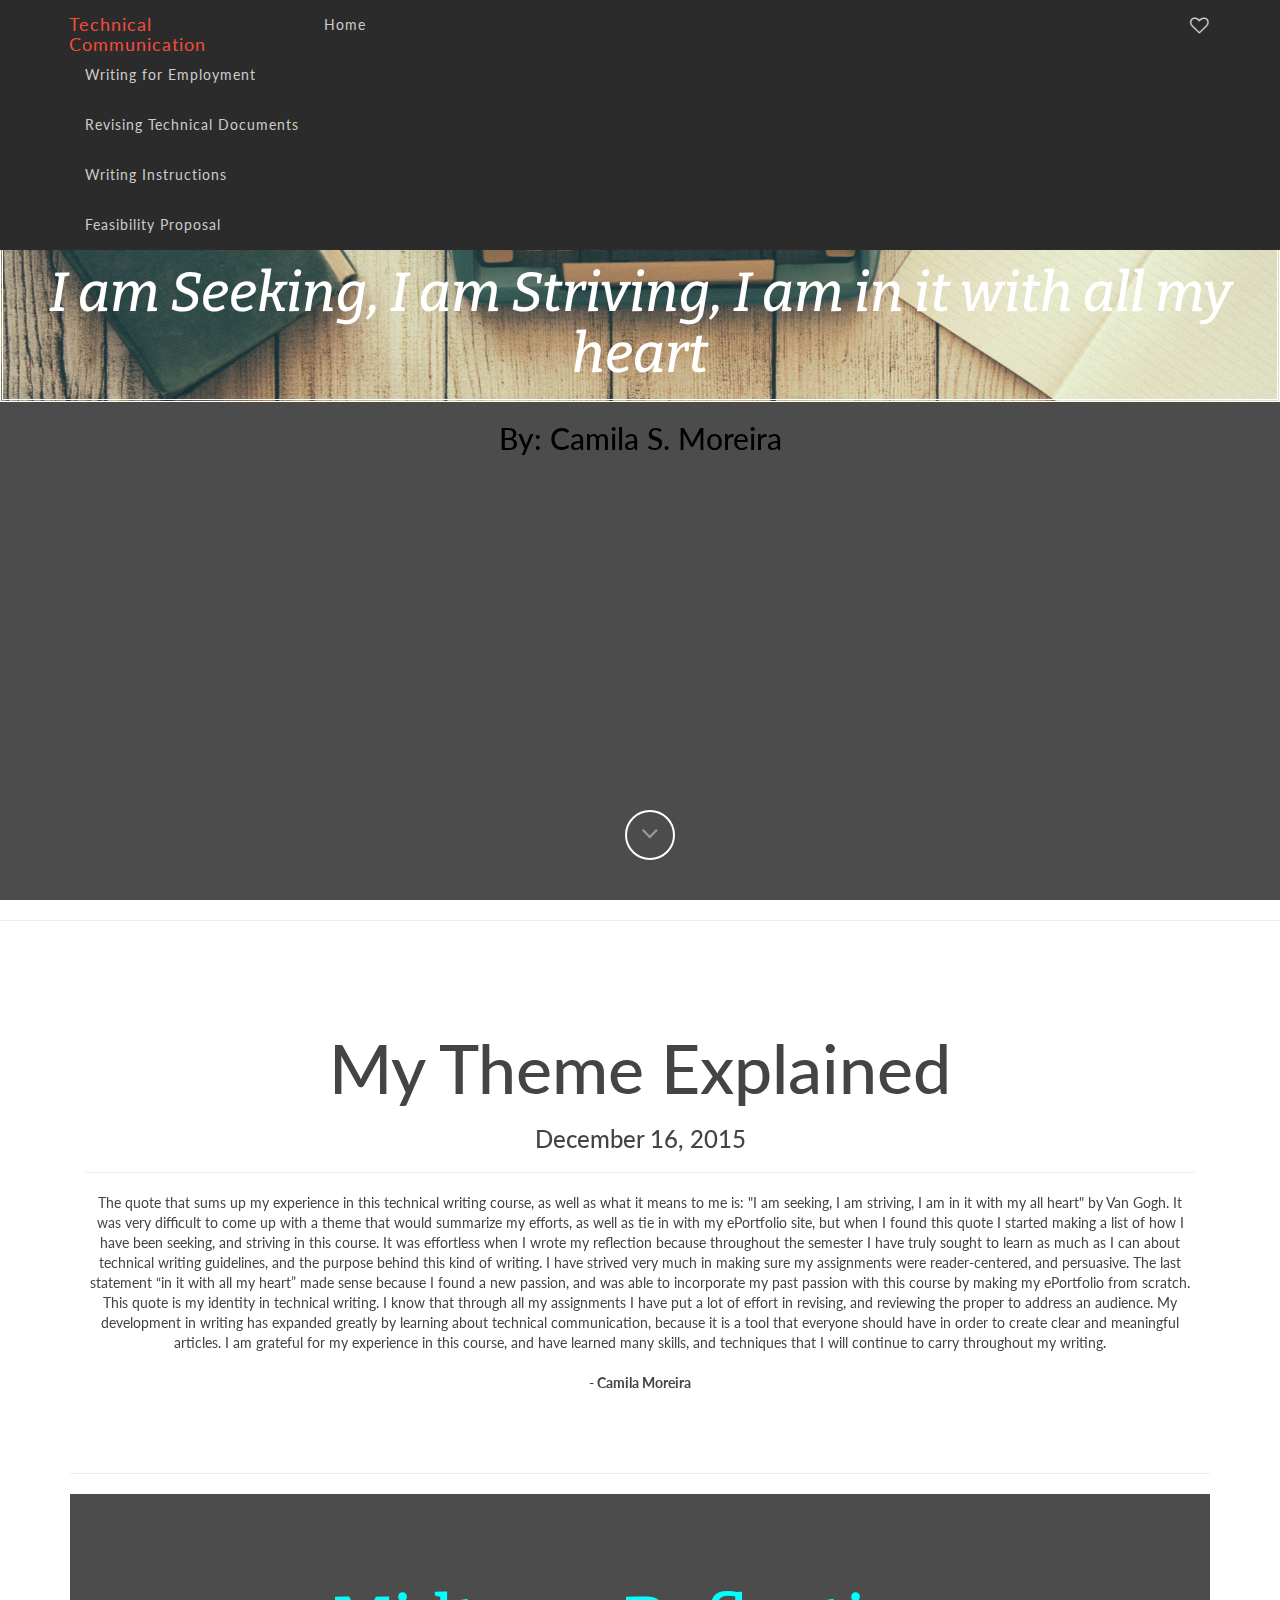
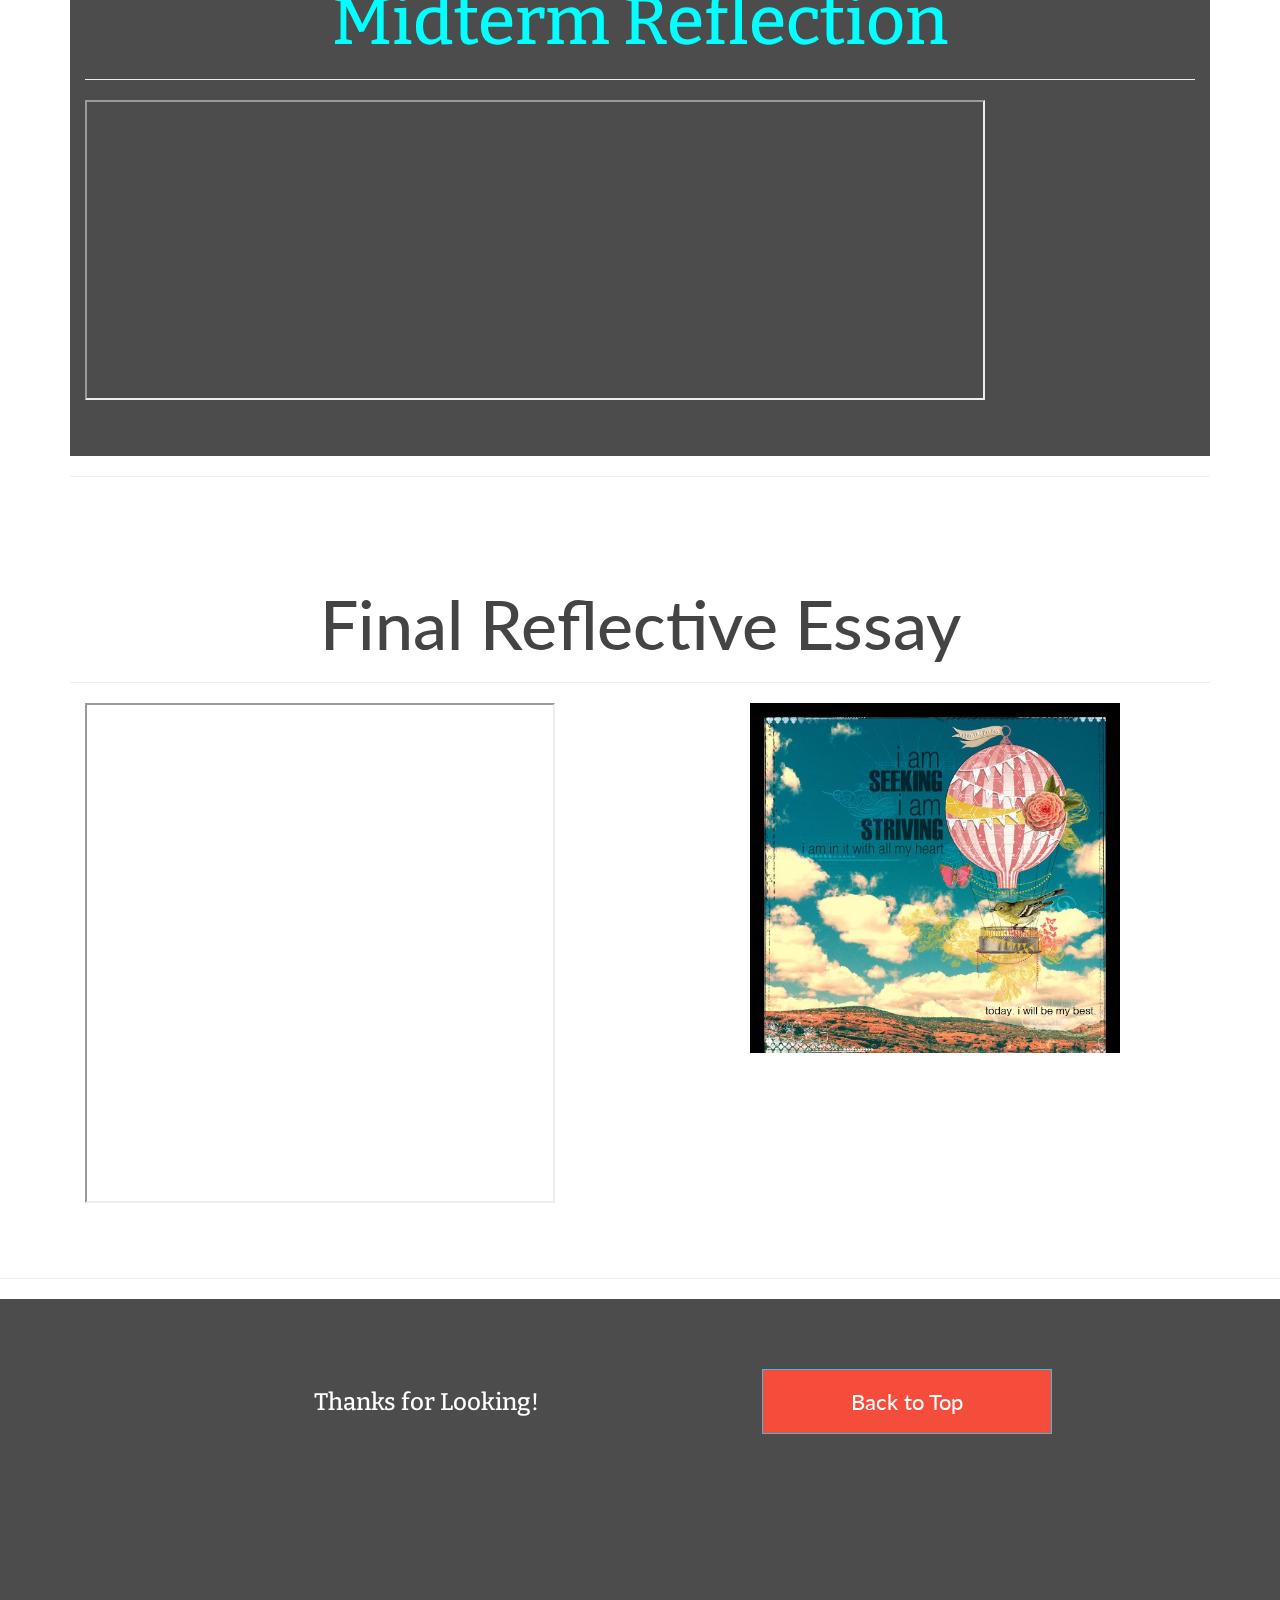
==== commit d7035bf3: "final" ====
--- a/index.html
+++ b/index.html
@@ -9,6 +9,8 @@
 	<meta name="generator" content="Codeply">
 
 
+
+
 	<!--Links to stylesheets-->
 	<link rel="stylesheet" href="//maxcdn.bootstrapcdn.com/bootstrap/3.3.4/css/bootstrap.min.css" />
 	<link href="//maxcdn.bootstrapcdn.com/font-awesome/4.3.0/css/font-awesome.min.css" rel="stylesheet" />
@@ -16,9 +18,15 @@
 
 	<link rel="stylesheet" href="css/styles.css" />
 	<link rel="stylesheet" href="css/main.css" />
+
+
+
+
+
 </head>
 
 <body>
+
 
 	<!--Navigation Bar-->
 	<nav class="navbar navbar-trans navbar-fixed-top" role="navigation">
@@ -44,88 +52,89 @@
 					</div>
 
 
-					<!--<div class="col-lg-2">
-						<a class="navbar-brand text-danger" href="#">Eng 2116-090</a>
-					</div>-->
-
-				</div>
-
-			</div>
-			<div class="navbar-collapse collapse" id="navbar-collapsible">
-
-				<ul class="nav navbar-nav navbar-left">
-					<li class="dropdown">
-						<a href="#index.html" class="dropdown-toggle" data-toggle="dropdown" role="button" aria-haspopup="true" aria-expanded="false">Home<span class="caret"></span></a>
-						<ul class="dropdown-menu">
-							<li><a href="#section2">e-Portfolio Theme</a></li>
-							<li><a href="#section3">Midterm Reflection </a></li>
-							<li><a href="#section4">Final Reflective Essay</a></li>
-
-							<li>&nbsp;</li>
-						</ul>
-					</li>
-
-
-
-
-					<!--Writing for employment Tab-->
-					<li class="dropdown">
-						<a href="#employment.html" class="dropdown-toggle" data-toggle="dropdown" role="button" aria-haspopup="true" aria-expanded="false">Writing for Employment<span class="caret"></span></a>
-						<ul class="dropdown-menu">
-							<li><a href="#section1">Job Listing</a></li>
-							<li><a href="#section2">Resume</a></li>
-							<li><a href="#section3">Letter of Application</a></li>
-							<li><a href="#section4">Gap Analysis</a></li>
-							<li><a href="#section5">Reflection Memo</a></li>
-							<li>&nbsp;</li>
-						</ul>
-					</li>
-					<!--Revising Professional Docs Tab-->
-					<li class="dropdown">
-						<a href="#revisingprof.html" class="dropdown-toggle" data-toggle="dropdown" role="button" aria-haspopup="true" aria-expanded="false">Revising Technical Documents<span class="caret"></span></a>
-						<ul class="dropdown-menu">
-							<li><a href="#section2">Professional Doc. Revision</a></li>
-							<li><a href="#section3">Revising E-Portfolio Website</a></li>
-							<li><a href="#section4">Reflection Memo</a></li>
-							<li>&nbsp;</li>
-						</ul>
-					</li>
-					<!--Writing Instructions-->
-					<li class="dropdown">
-						<a href="#writinginstr.html" class="dropdown-toggle" data-toggle="dropdown" role="button" aria-haspopup="true" aria-expanded="false">Writing Instructions<span class="caret"></span></a>
-						<ul class="dropdown-menu">
-							<li><a href="#section2">Sample Instruction Fail</a></li>
-							<li><a href="#section3">Supporting Deliverables</a></li>
-							<li><a href="#section4">Writing Instructions</a></li>
-							<li><a href="#section5">Usability Analysis Report</a></li>
-							<li><a href="#section6">Presentation</a></li>
-							<li><a href="#section7">Reflection Memo</a></li>
-							<li>&nbsp;</li>
-						</ul>
-					</li>
-					<!-- Proposals, Annotated Bibs, and reports -->
-					<li class="dropdown">
-						<a href="#proposal.html" class="dropdown-toggle" data-toggle="dropdown" role="button" aria-haspopup="true" aria-expanded="false">Feasibility Proposal<span class="caret"></span></a>
-						<ul class="dropdown-menu">
-							<li><a href="#section2">Proposal Memo</a></li>
-							<li><a href="#section3">Annotated Bibliography</a></li>
-
-							<li>&nbsp;</li>
-						</ul>
-					</li>
-
+				</div>
+
+			</div>
+			<div class="navbar-collapse collapse" id="navbar-collapsible">
+
+				<ul class="nav navbar-nav navbar-left">
+
+
+
+					<li>
+						<a href="index.html">Home</a>
+					</li>
+				</ul>
+
+			</div>
+			<div class="navbar-collapse collapse" id="navbar-collapsible">
+
+				<ul class="nav navbar-nav navbar-left">
+
+
+
+					<li>
+						<a href="employment.html">Writing for Employment</a>
+					</li>
+				</ul>
+
+			</div>
+			<div class="navbar-collapse collapse" id="navbar-collapsible">
+
+				<ul class="nav navbar-nav navbar-left">
+
+
+
+					<li>
+						<a href="revisingprof.html">Revising Technical Documents</a>
+					</li>
+				</ul>
+
+			</div>
+			<div class="navbar-collapse collapse" id="navbar-collapsible">
+
+				<ul class="nav navbar-nav navbar-left">
+
+
+
+					<li>
+						<a href="writinginstr.html">Writing Instructions</a>
+					</li>
+				</ul>
+
+			</div>
+			<div class="navbar-collapse collapse" id="navbar-collapsible">
+
+				<ul class="nav navbar-nav navbar-left">
+
+
+
+					<li>
+						<a href="proposal.html">Feasibility Proposal</a>
+					</li>
 				</ul>
 
 			</div>
 		</div>
 	</nav>
-	<!--end of nav bar -->
+
+
+
+
+	<!--end nav-->
+
+
+
+
+
+
+
 
 	<!--Home Page -->
 	<section class="container-fluid" id="section1">
-		<div class="v-center">
-			<h1 class="text-center">I am Seeking <br> I am Striving <br> I am in it with all my heart</h1>
-			<h2 class="text-center lato animate slideInDown">By: Camila S. Moreira <b> </b> <br> </h2>
+		<div class="v-center" id="homeheader">
+			<h1 class="text-center">I am Seeking, I am Striving, I am in it with all my heart</h1>
+			<h2 class="text-center lato animate slideInDown" id="name">By: Camila S. Moreira <b> </b> <br> </h2>
 			<p class="text-center">
 				<br>
 
@@ -162,28 +171,23 @@
 				<br><strong>- Camila Moreira 
 </strong>
 			</p>
-
-
-
-
 		</section>
+		<!--end theme section-->
+
+		<hr>
 
 		<!--midterm reflective essay-->
-
 		<section class="container-fluid" id="section3">
 			<h1 class="text-center">Midterm Reflection</h1>
 			<hr>
 			<div class="row">
 				<div class="col-md-7">
-
-
-					<iframe class="scribd_iframe_embed" src="https://www.scribd.com/embeds/293438653/content?start_page=1&view_mode=scroll&show_recommendations=true" data-auto-height="false" data-aspect-ratio="undefined" scrolling="no" id="doc_21059" width="500" height="600" frameborder="0"></iframe>
-
-
-				</div>
-
+					<iframe class="scribd_iframe_embed" src="https://www.scribd.com/embeds/293438653/content?start_page=1&ampview_mode=scroll&show_recommendations=true" data-auto-height="false" data-aspect-ratio="undefined" id="doc_21059" width="900" height="300" frameborder="9"></iframe>
+				</div>
 			</div>
 		</section>
+
+		<hr>
 
 		<!--Final Reflection -->
 		<section class="container-fluid" id="section4">
@@ -199,19 +203,17 @@
 					<img src="imgs/themequote.jpg" alt="Quote for website" height="350px" width="370px">
 				</div>
 			</div>
-
-	</div>
-
-	</div>
-	</section>
+		</section>
+		<!--end reflection-->
 
 	</div>
 	<!--end container-->
 
+	<hr>
 
 
 	<!--FOOTER SECTION-->
-	<section class="container-fluid" id="section4">
+	<section class="container-fluid" id="section5">
 		<ul class="row list-unstyled">
 			<li class="col-md-6 col-md-offset-1 col-xs-10 col-xs-offset-1">
 				<h3 class="text-center">Thanks for Looking!</h3>
@@ -223,16 +225,18 @@
 	</section>
 
 
-
-
 	<!--jquery -->
+	<script src="js/scripts.js"></script>
 	<script src="https://ajax.googleapis.com/ajax/libs/jquery/1.11.3/jquery.min.js"></script>
 	<script src="//maxcdn.bootstrapcdn.com/bootstrap/3.3.4/js/bootstrap.min.js"></script>
 
 
-	<script src="js/scripts.js"></script>
+
+
+
+
 
 
 </body>
 
-</html>
+</html>--- a/css/styles.css
+++ b/css/styles.css
@@ -8,72 +8,89 @@
 	color: #444;
 	font-family: 'Lato', sans-serif;
 }
+
 @media (min-width:768px) {
 	h1 {
 		font-size: 68px;
 	}
 }
+
 a {
 	color: #999;
 }
+
 a:hover {
 	color: #111;
 }
+
 .btn,
 .well,
 .panel {
 	border-radius: 0;
 }
+
 .btn-info {
 	background-color: #f44d3c;
 }
+
 .text-danger,
 a.text-danger {
 	color: #f44d3c;
 }
+
 .btn-huge {
 	padding: 17px 22px;
 	font-size: 22px;
 }
+
 .lato {
 	font-family: 'Lato', sans-serif;
 }
+
 .bitter {
 	font-family: 'Bitter', serif;
 }
+
 .icon-bar {
 	background-color: #fff;
 }
+
 .navbar-trans {
 	background-color: #2b2b2b;
 	color: #cdcdcd;
 	border-width: 0;
 }
+
 .navbar-trans .navbar-brand,
 .navbar-trans >.container-fluid .navbar-brand {
 	padding: 14px;
 	color: #f44d3c;
 }
+
 .navbar-trans li>a:focus,
 .navbar-trans li.active {
 	background-color: lightcoral;
 	color: antiquewhite;
 }
+
 .navbar-trans li>a:hover {
 	background-color: darkseagreen;
 	color: #fff;
 	opacity: 0.5;
 }
+
 .navbar-trans a {
 	color: #cdcdcd;
 	letter-spacing: 1px;
 }
+
 .navbar-trans .form-control:focus {
 	border-color: #eee;
 	outline: 0;
 	-webkit-box-shadow: inset 0 1px 1px rgba(0, 0, 0, 0.075), 0 0 8px rgba(100, 100, 100, 0.6);
 	box-shadow: inset 0 1px 1px rgba(0, 0, 0, 0.075), 0 0 8px rgba(100, 100, 100, 0.6);
 }
+
 .scroll-down {
 	position: absolute;
 	left: 50%;
@@ -88,6 +105,7 @@
 	text-align: center;
 	z-index: -1
 }
+
 .scroll-up {
 	position: fixed;
 	display: none;
@@ -95,6 +113,7 @@
 	bottom: 2em;
 	right: 2em;
 }
+
 .scroll-up a {
 	background-color: rgba(135, 135, 135, 0.5);
 	display: block;
@@ -105,6 +124,7 @@
 	font-size: 15px;
 	line-height: 30px;
 }
+
 section {
 	padding-top: 70px;
 	padding-bottom: 50px;
@@ -114,6 +134,7 @@
 	-moz-transform-style: preserve-3d;
 	transform-style: preserve-3d;
 }
+
 @media (min-width:768px) {
 	.v-center {
 		height: 50%;
@@ -126,34 +147,39 @@
 		right: 0;
 	}
 }
+
 #section1,
-#section3 {
+#section3,
+#section5,
+#section7 {
 	background-color: rgba(0, 0, 0, 0.7);
 	color: #fff;
 	font-family: 'Bitter', serif;
 }
-#section1 h1 {
-	color: aqua;
-	font-family: "Palatino Linotype", "Book Antiqua", Palatino, serif;
-}
+
 #section4 {
 	background-color: #fff;
 	color: #444;
 }
+
 #section2 {
 	background-color: #fff;
 }
+
 #section3 {
 	background-color: ;
 	color: coral;
 }
+
 #section3 h1 {
 	color: aqua;
 }
+
 #section5 {
 	background-color: transparent;
 	color: firebrick;
 }
+
 #section6 {
 	background-color: rgba(0, 0, 0, 0.7);
 	min-height: 130px;
@@ -161,6 +187,7 @@
 	padding-bottom: 40px;
 	color: lemonchiffon;
 }
+
 #section7 {
 	background-color: #f44d3c;
 	color: #f6f6f6;
@@ -168,6 +195,7 @@
 	padding-top: 40px;
 	padding-bottom: 40px;
 }
+
 footer {
 	background-color: #2b2b2b;
 	color: #ddd;
@@ -175,11 +203,13 @@
 	padding-top: 20px;
 	padding-bottom: 40px;
 }
+
 footer .nav>li>a {
 	padding: 3px;
 	color: #f44d3c;
 }
+
 footer .nav>li>a:hover {
 	background-color: transparent;
 	color: #fff;
-}
+}--- a/css/main.css
+++ b/css/main.css
@@ -1,4 +1,4 @@
-/*margin: 12px auto 6px auto;
+				/*margin: 12px auto 6px auto;
 font-family: Helvetica,
 Arial,
 Sans-serif;
@@ -11,16 +11,10 @@
 font-stretch: normal;
 -x--font: none;
 display: block;*/
-
-
-/* CUSTOMIZE THE NAVBAR
+				/* CUSTOMIZE THE NAVBAR
 -------------------------------------------------- */
-
-
-/* Special class on .container surrounding .navbar, used for positioning it into place. */
-
-
-/*.navbar-wrapper {
+				/* Special class on .container surrounding .navbar, used for positioning it into place. */
+				/*.navbar-wrapper {
 	position: absolute;
 	top: 0;
 	right: 0;
@@ -41,7 +35,26 @@
 .navbar-wrapper .navbar .container {
 	width: auto;
 }*/
-
-h1 {
-	border-bottom: none;
-}
+				
+				#section1 h1 {
+					border-bottom: none;
+					font-size: 55px;
+					background: center no-repeat fixed url('../imgs/backgroundimg.jpg');
+					background-size: cover;
+					color: white;
+					padding: 15px;
+					border-style: double;
+					font-style: italic;
+				}
+				
+				#name {
+					color: black;
+				}
+				
+				#section1,
+				#section3,
+				#section5,
+				#section7 {
+					background-color: rgba(0, 0, 0, 0.7);
+					color: #fff;
+				}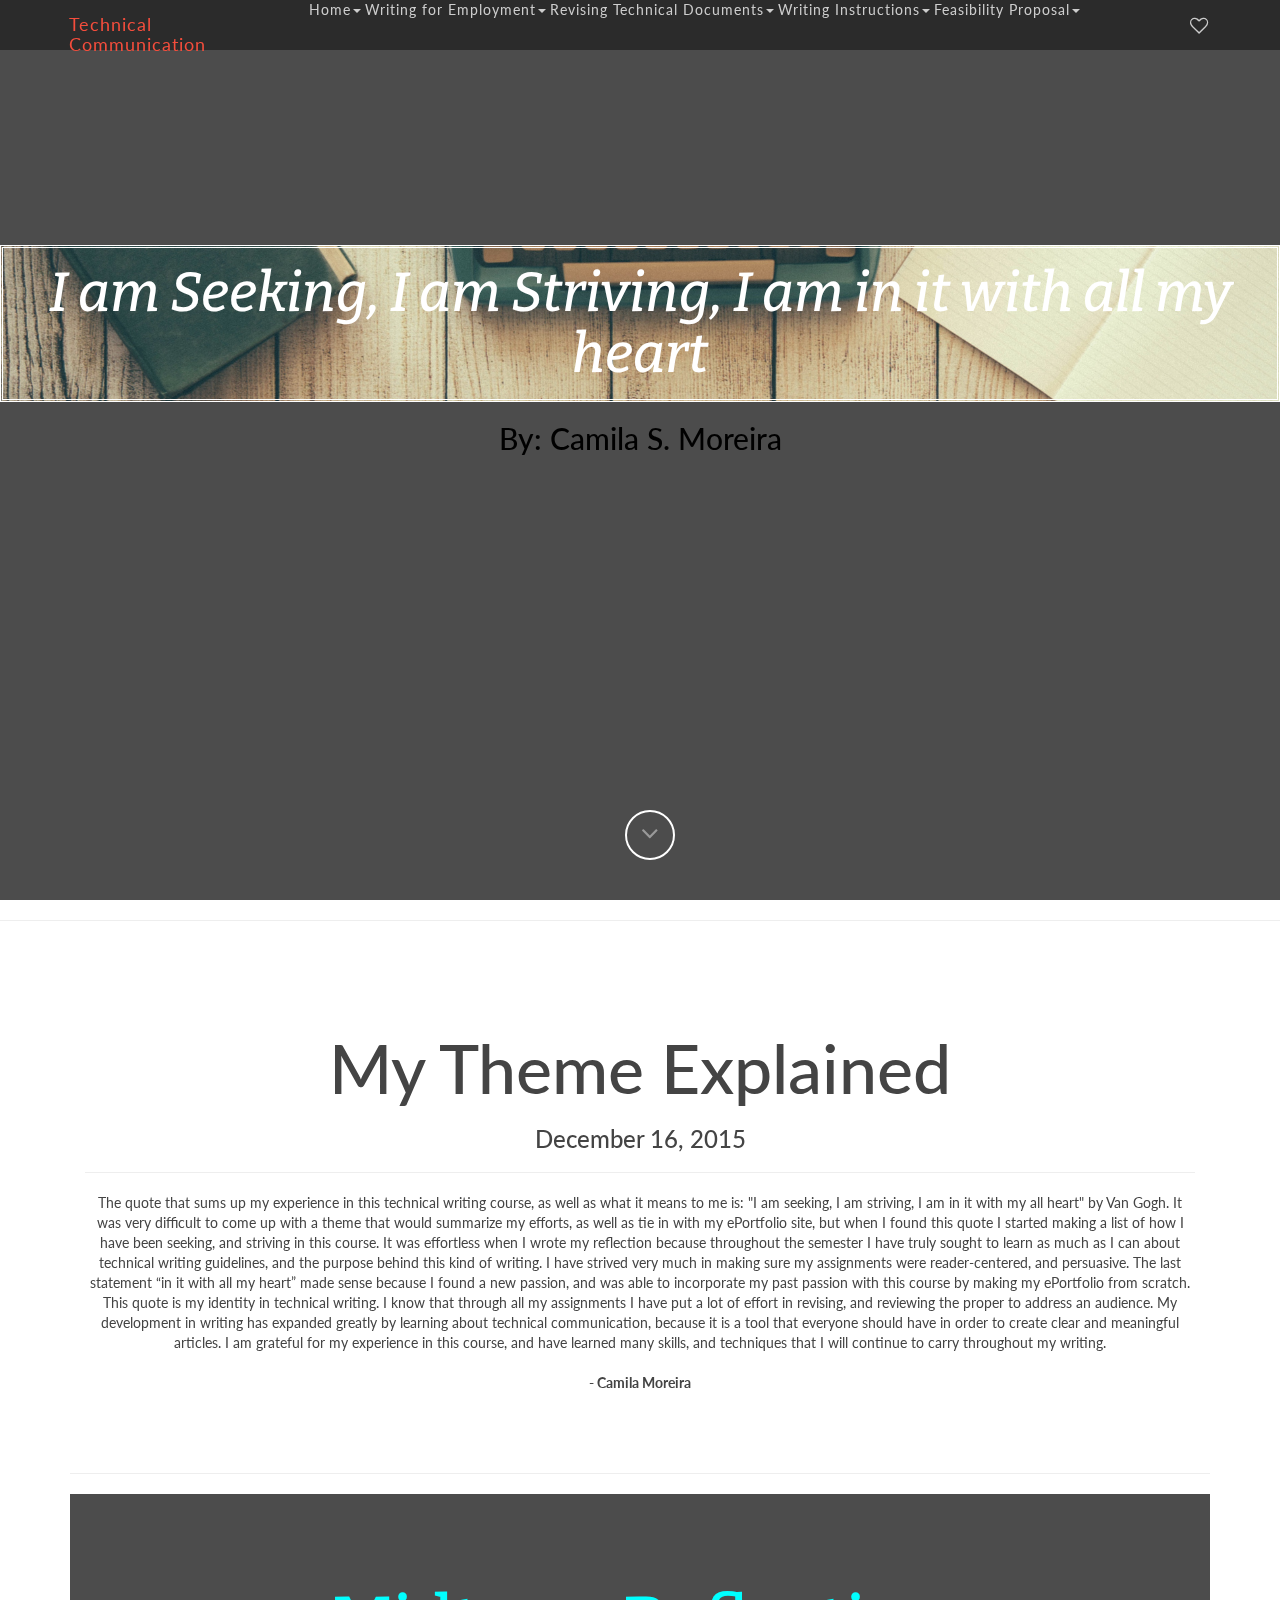
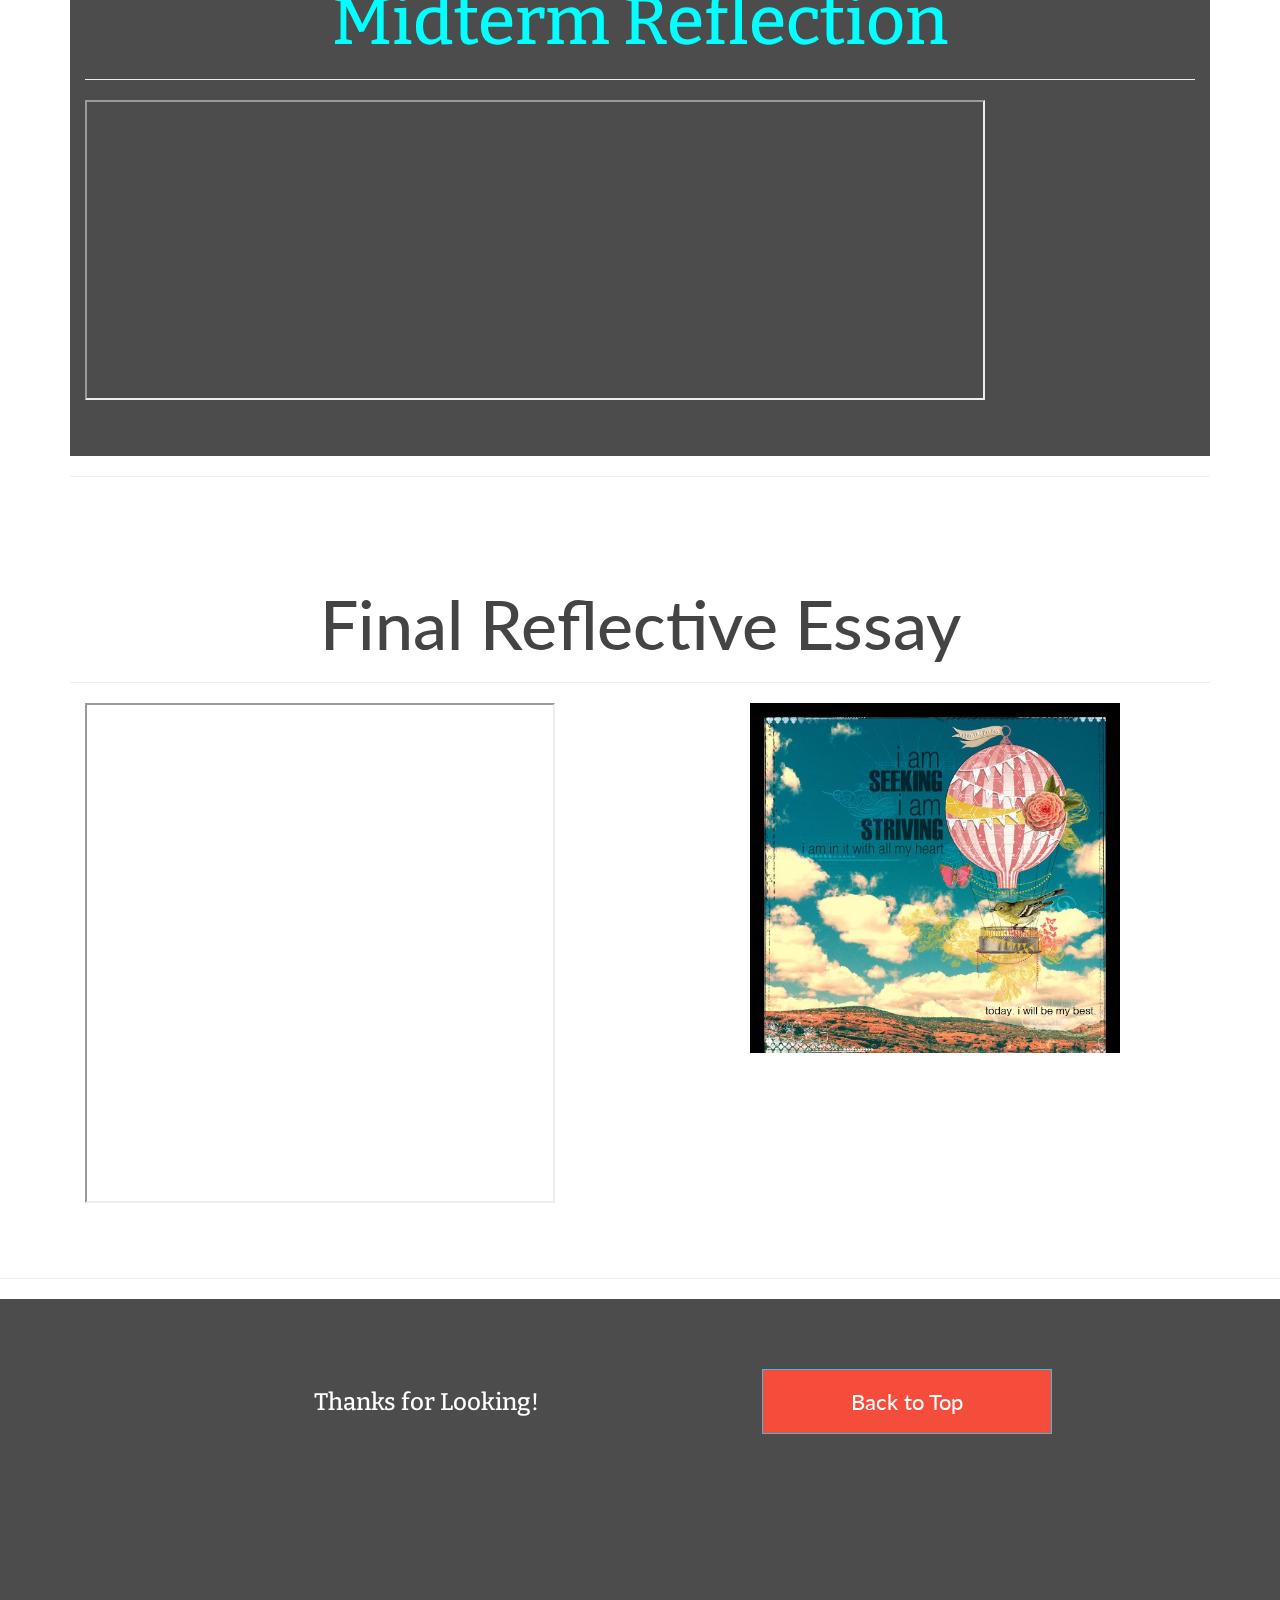
==== commit 70ab4eb7: "Update index.html" ====
--- a/index.html
+++ b/index.html
@@ -52,6 +52,10 @@
 					</div>
 
 
+					<!--<div class="col-lg-2">
+						<a class="navbar-brand text-danger" href="#">Eng 2116-090</a>
+					</div>-->
+
 				</div>
 
 			</div>
@@ -59,67 +63,32 @@
 
 				<ul class="nav navbar-nav navbar-left">
 
-
-
-					<li>
-						<a href="index.html">Home</a>
-					</li>
-				</ul>
-
-			</div>
-			<div class="navbar-collapse collapse" id="navbar-collapsible">
-
-				<ul class="nav navbar-nav navbar-left">
-
-
-
-					<li>
-						<a href="employment.html">Writing for Employment</a>
-					</li>
-				</ul>
-
-			</div>
-			<div class="navbar-collapse collapse" id="navbar-collapsible">
-
-				<ul class="nav navbar-nav navbar-left">
-
-
-
-					<li>
-						<a href="revisingprof.html">Revising Technical Documents</a>
-					</li>
-				</ul>
-
-			</div>
-			<div class="navbar-collapse collapse" id="navbar-collapsible">
-
-				<ul class="nav navbar-nav navbar-left">
-
-
-
-					<li>
-						<a href="writinginstr.html">Writing Instructions</a>
-					</li>
-				</ul>
-
-			</div>
-			<div class="navbar-collapse collapse" id="navbar-collapsible">
-
-				<ul class="nav navbar-nav navbar-left">
-
-
-
-					<li>
-						<a href="proposal.html">Feasibility Proposal</a>
-					</li>
-				</ul>
+					<a href="index.html" role="button" aria-haspopup="true" aria-expanded="false">Home<span class="caret"></span></a>
+
+					<!--Writing for employment Tab-->
+
+					<a href="employment.html" role="button" aria-haspopup="true" aria-expanded="false">Writing for Employment<span class="caret"></span></a>
+
+
+					<!--Revising Professional Docs Tab-->
+
+					<a href="revisingprof.html" role="button" aria-haspopup="true" aria-expanded="false">Revising Technical Documents<span class="caret"></span></a>
+
+					<!--Writing Instructions-->
+
+					<a href="writinginstr.html" role="button" aria-haspopup="true" aria-expanded="false">Writing Instructions<span class="caret"></span></a>
+
+					<!-- Proposals, Annotated Bibs, and reports -->
+
+					<a href="proposal.html" role="button" aria-haspopup="true" aria-expanded="false">Feasibility Proposal<span class="caret"></span></a>
+
+
+
 
 			</div>
 		</div>
 	</nav>
-
-
-
+	<!--end of nav bar -->
 
 	<!--end nav-->
 
@@ -239,4 +208,4 @@
 
 </body>
 
-</html>+</html>
